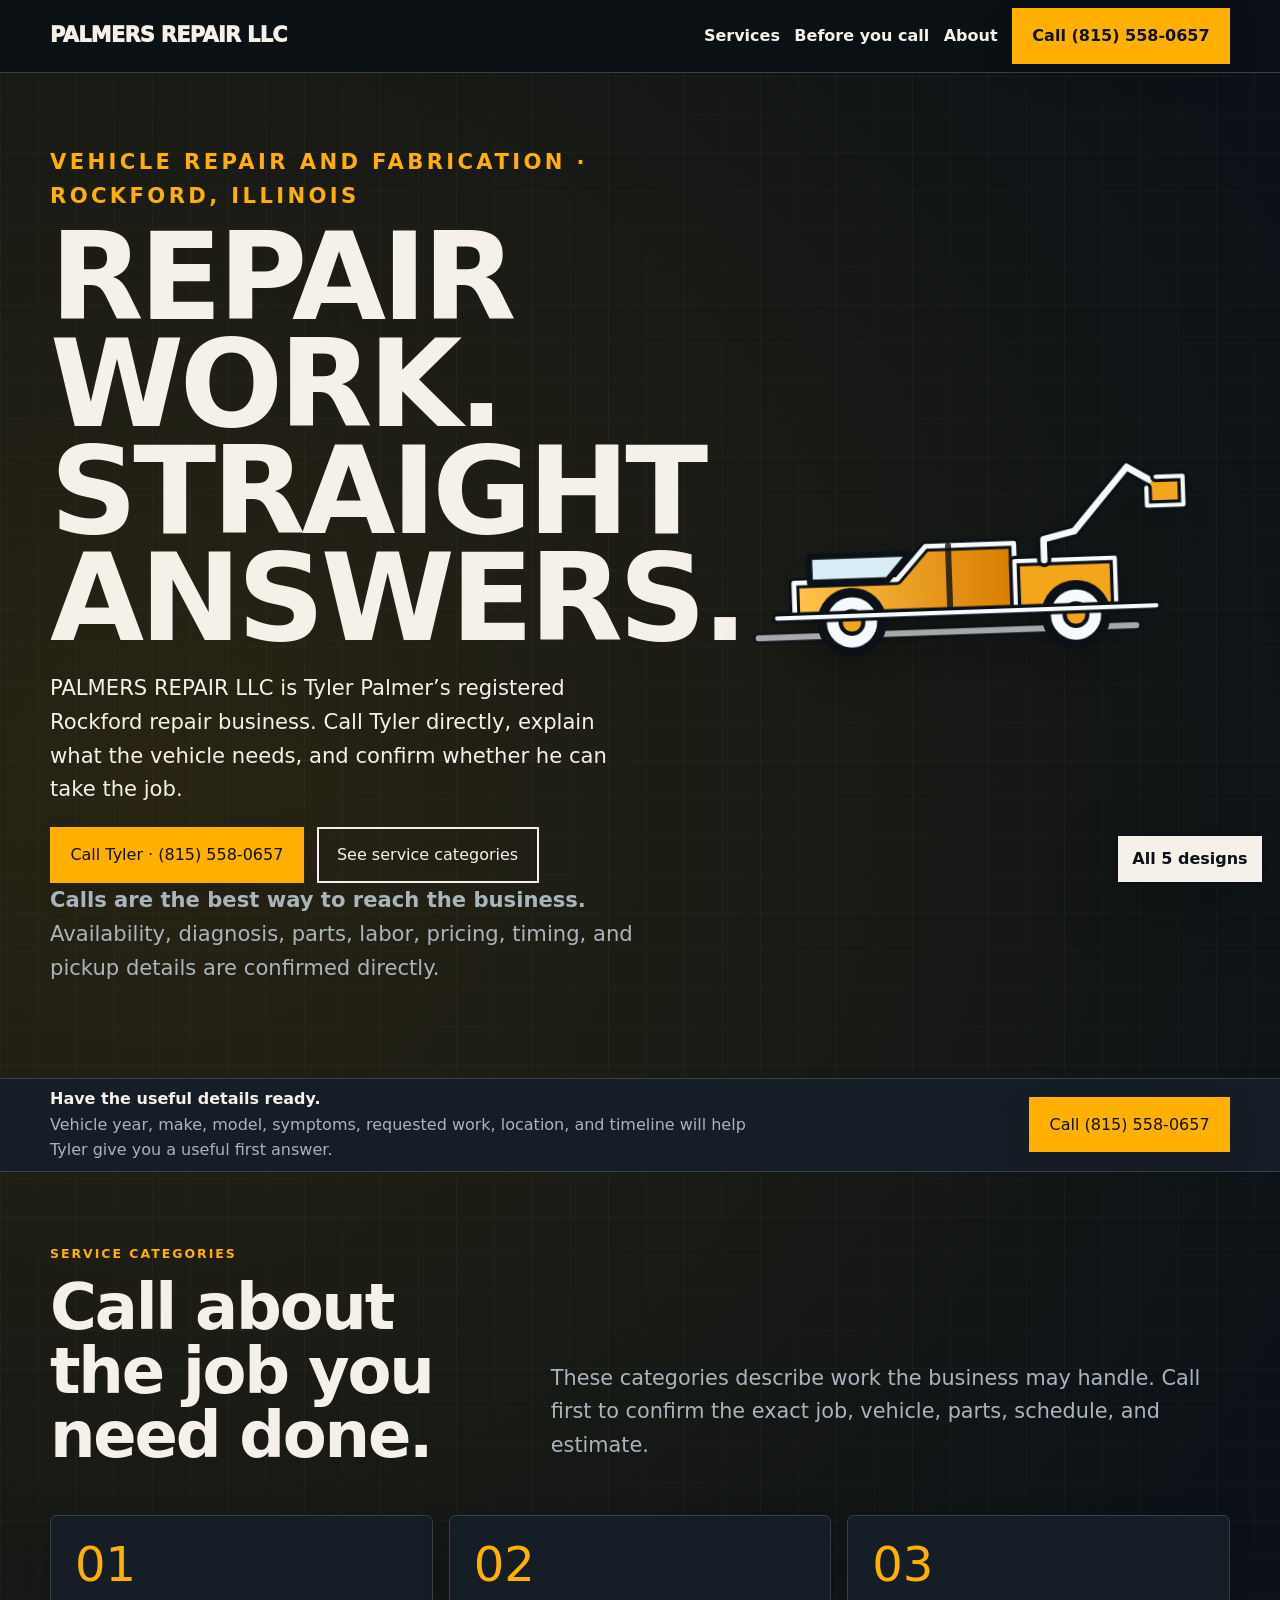
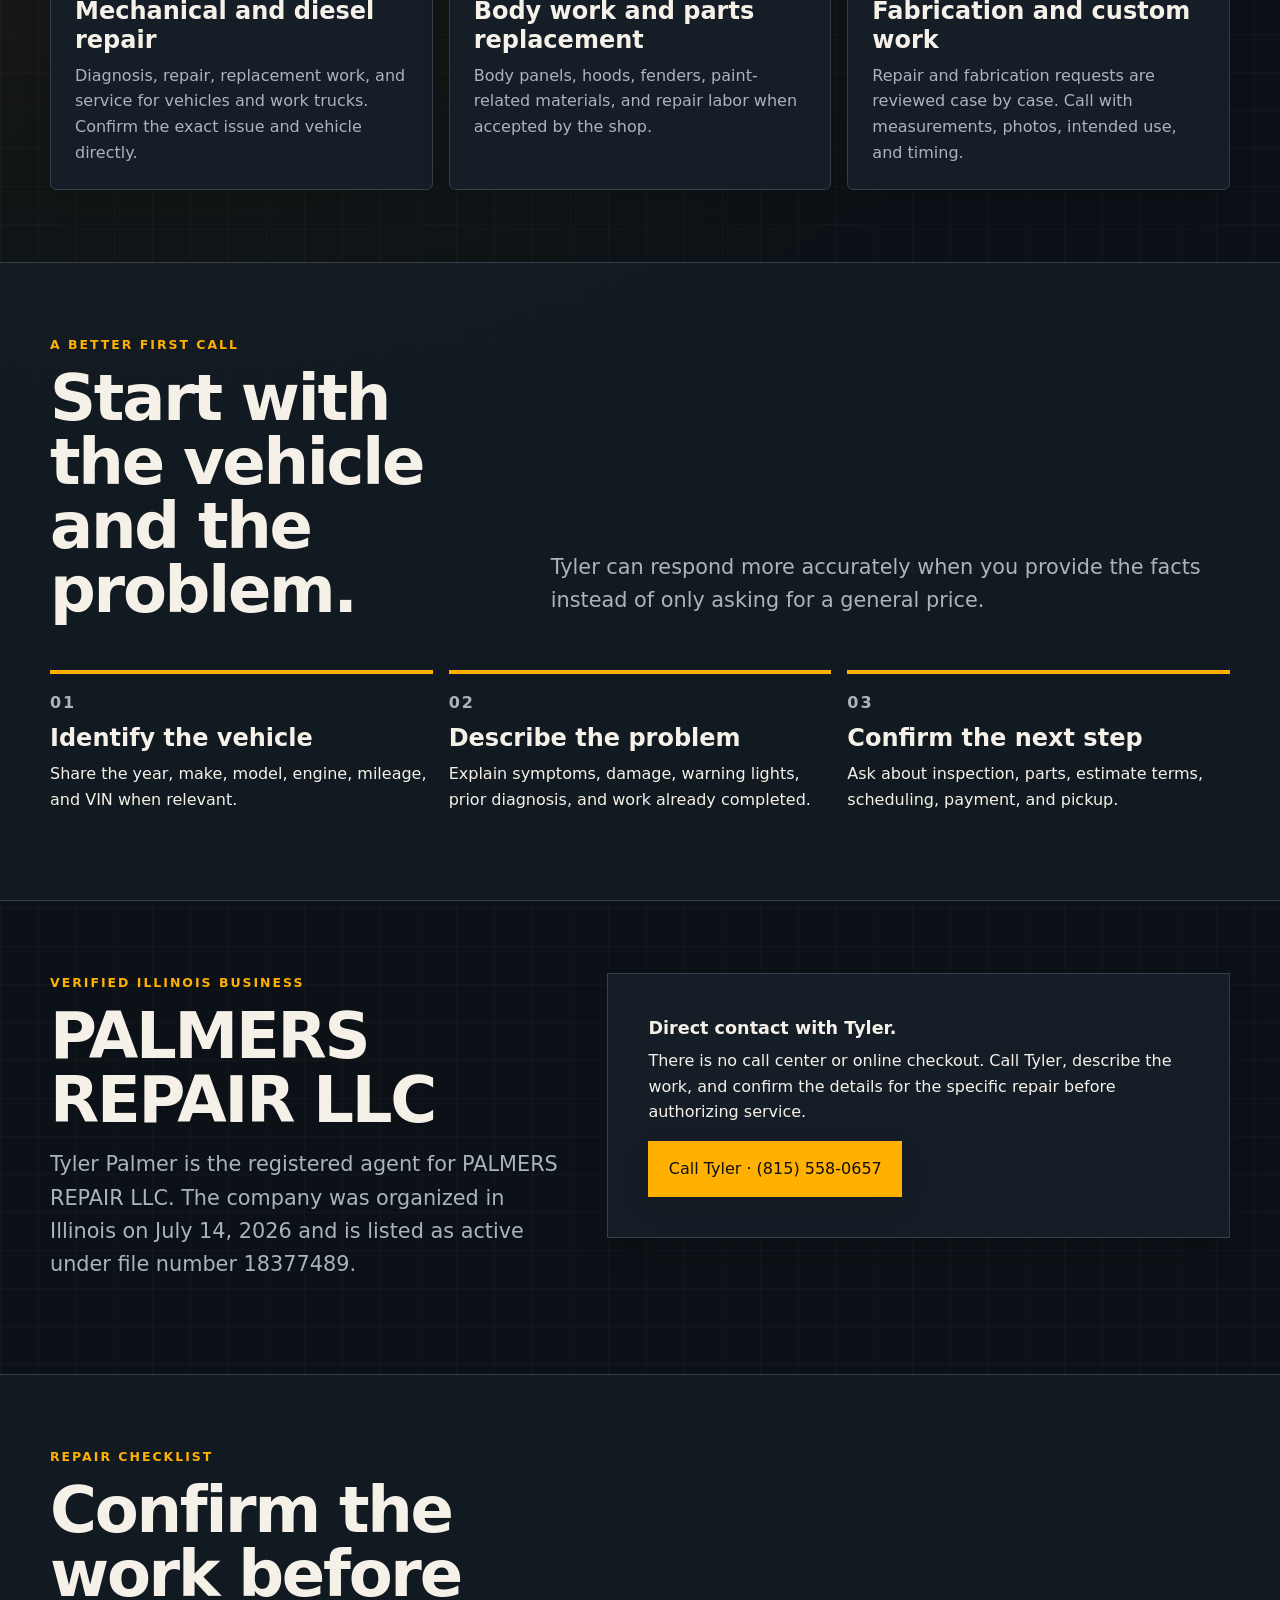
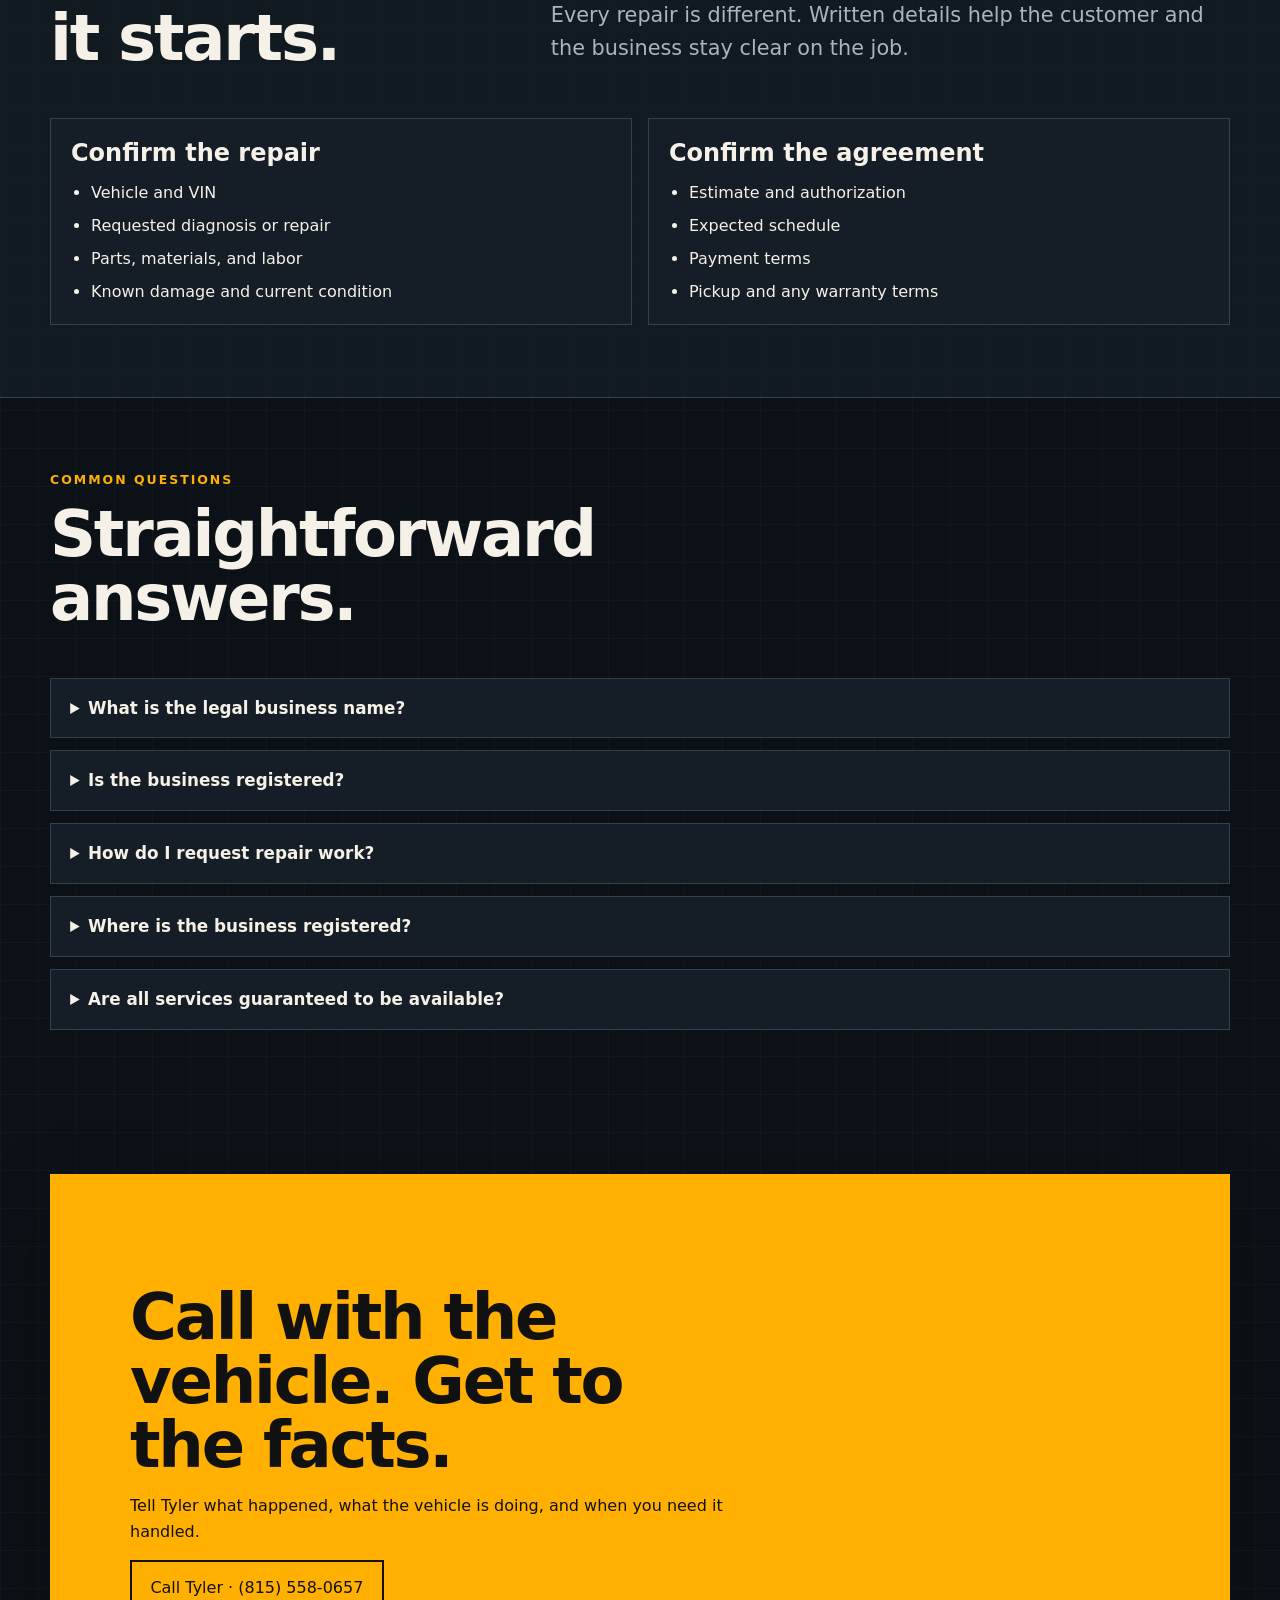
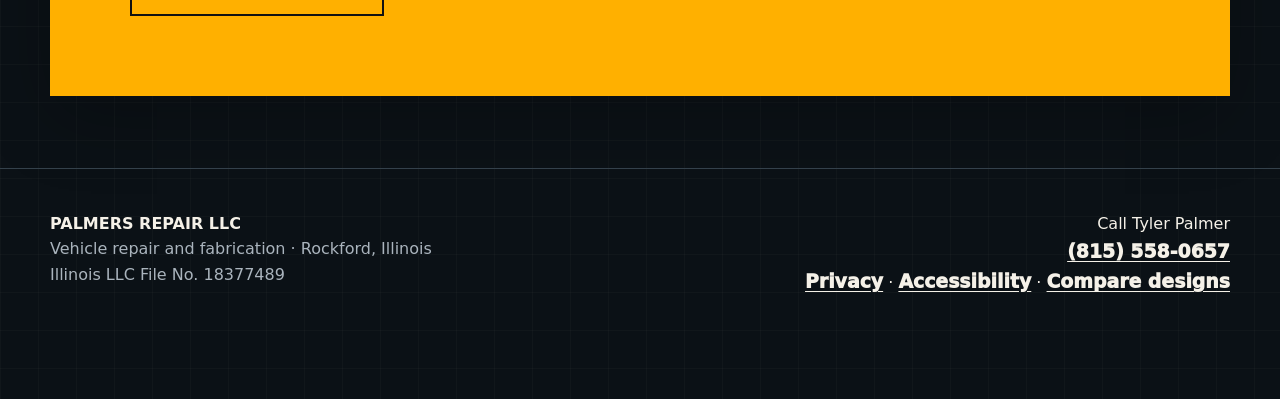
==== v1/index.html @ 8098325f "Correct v1 business identity and repair service content" ====
<!doctype html>
<html lang="en">
<head>
<meta charset="utf-8"><meta name="viewport" content="width=device-width,initial-scale=1">
<title>PALMERS REPAIR LLC | Vehicle Repair Near Rockford, Illinois</title>
<meta name="description" content="Call PALMERS REPAIR LLC at (815) 558-0657 for vehicle repair, diesel repair, body work, fabrication, parts replacement, and direct service near Rockford, Illinois.">
<meta name="robots" content="noindex,follow,max-image-preview:large"><meta name="theme-color" content="#ffb000">
<link rel="canonical" href="https://bradleymatera.github.io/PCS_LLC/v1/"><link rel="icon" href="../assets/favicon.svg" type="image/svg+xml">
<meta property="og:type" content="website"><meta property="og:title" content="PALMERS REPAIR LLC | Rockford Vehicle Repair"><meta property="og:description" content="Call Tyler Palmer directly to discuss vehicle repair, body work, fabrication, and service needs."><meta property="og:url" content="https://bradleymatera.github.io/PCS_LLC/v1/"><meta property="og:image" content="https://bradleymatera.github.io/PCS_LLC/assets/bucket-truck.svg"><meta name="twitter:card" content="summary_large_image">
<link rel="stylesheet" href="../assets/shared.css">
<style>:root{--bg:#0b1116;--surface:#151e26;--text:#f5f1e8;--muted:#aab4bd;--line:#34414b;--accent:#ffb000;--accent-text:#111111;--focus:#7dd3fc}body{background-image:radial-gradient(circle at 12% 15%,rgba(255,176,0,.12),transparent 28%),linear-gradient(rgba(255,255,255,.025) 1px,transparent 1px),linear-gradient(90deg,rgba(255,255,255,.025) 1px,transparent 1px);background-size:auto,38px 38px,38px 38px}.site-header{background:rgba(11,17,22,.92)}.card{border-radius:var(--radius-sm)}.hero-art{transform:rotate(-2deg)}</style>
<script type="application/ld+json">{"@context":"https://schema.org","@type":"AutoRepair","name":"PALMERS REPAIR LLC","legalName":"PALMERS REPAIR LLC","identifier":"Illinois LLC File No. 18377489","founder":{"@type":"Person","name":"Tyler Palmer"},"url":"https://bradleymatera.github.io/PCS_LLC/v1/","telephone":"+1-815-558-0657","description":"Rockford-area vehicle repair business offering direct repair, body work, fabrication, and related automotive service.","address":{"@type":"PostalAddress","streetAddress":"8515 N Main St","addressLocality":"Rockford","addressRegion":"IL","postalCode":"61103","addressCountry":"US"},"areaServed":{"@type":"City","name":"Rockford","containedInPlace":{"@type":"State","name":"Illinois"}},"contactPoint":{"@type":"ContactPoint","telephone":"+1-815-558-0657","contactType":"customer service","availableLanguage":"English"}}</script>
<script type="application/ld+json">{"@context":"https://schema.org","@type":"FAQPage","mainEntity":[{"@type":"Question","name":"What services does PALMERS REPAIR LLC provide?","acceptedAnswer":{"@type":"Answer","text":"Call Tyler to discuss vehicle repair, diesel repair, body work, fabrication, parts replacement, and whether the shop can take your specific job."}},{"@type":"Question","name":"How do I contact PALMERS REPAIR LLC?","acceptedAnswer":{"@type":"Answer","text":"Call Tyler Palmer directly at (815) 558-0657."}},{"@type":"Question","name":"Where is the business located?","acceptedAnswer":{"@type":"Answer","text":"PALMERS REPAIR LLC is registered at 8515 N Main St, Rockford, Illinois 61103."}},{"@type":"Question","name":"Is PALMERS REPAIR LLC registered in Illinois?","acceptedAnswer":{"@type":"Answer","text":"Yes. The active Illinois LLC file number is 18377489."}}]}</script>
</head>
<body>
<a class="skip-link" href="#main">Skip to main content</a>
<header class="site-header"><div class="container nav"><a class="brand" href="../" aria-label="Return to all Palmers Repair design options">PALMERS REPAIR LLC</a><nav class="nav-links" aria-label="Primary"><a href="#services">Services</a><a href="#call">Before you call</a><a href="#about">About</a><a class="button button-primary phone-number" href="tel:+18155580657">Call (815) 558-0657</a></nav></div></header>
<main id="main">
<section class="hero"><div class="container hero-grid"><div class="hero-copy"><p class="eyebrow">Vehicle repair and fabrication · Rockford, Illinois</p><h1>Repair work.<br>Straight answers.</h1><p>PALMERS REPAIR LLC is Tyler Palmer’s registered Rockford repair business. Call Tyler directly, explain what the vehicle needs, and confirm whether he can take the job.</p><div class="button-row"><a class="button button-primary phone-number" href="tel:+18155580657">Call Tyler · (815) 558-0657</a><a class="button button-secondary" href="#services">See service categories</a></div><p class="muted"><strong>Calls are the best way to reach the business.</strong> Availability, diagnosis, parts, labor, pricing, timing, and pickup details are confirmed directly.</p></div><div class="hero-art"><img src="../assets/bucket-truck.svg" width="900" height="420" alt="Original illustration representing commercial vehicle repair work"></div></div></section>
<section class="call-strip" aria-label="Call Palmers Repair LLC"><div class="container call-grid"><div><strong>Have the useful details ready.</strong><p>Vehicle year, make, model, symptoms, requested work, location, and timeline will help Tyler give you a useful first answer.</p></div><a class="button button-primary phone-number" href="tel:+18155580657">Call (815) 558-0657</a></div></section>
<section class="section" id="services"><div class="container"><div class="section-head"><div><p class="eyebrow">Service categories</p><h2>Call about the job you need done.</h2></div><p class="lead">These categories describe work the business may handle. Call first to confirm the exact job, vehicle, parts, schedule, and estimate.</p></div><div class="cards"><article class="card"><span class="card-number">01</span><h3>Mechanical and diesel repair</h3><p>Diagnosis, repair, replacement work, and service for vehicles and work trucks. Confirm the exact issue and vehicle directly.</p></article><article class="card"><span class="card-number">02</span><h3>Body work and parts replacement</h3><p>Body panels, hoods, fenders, paint-related materials, and repair labor when accepted by the shop.</p></article><article class="card"><span class="card-number">03</span><h3>Fabrication and custom work</h3><p>Repair and fabrication requests are reviewed case by case. Call with measurements, photos, intended use, and timing.</p></article></div></div></section>
<section class="section section-alt" id="call"><div class="container"><div class="section-head"><div><p class="eyebrow">A better first call</p><h2>Start with the vehicle and the problem.</h2></div><p class="lead">Tyler can respond more accurately when you provide the facts instead of only asking for a general price.</p></div><div class="process"><article><h3>Identify the vehicle</h3><p>Share the year, make, model, engine, mileage, and VIN when relevant.</p></article><article><h3>Describe the problem</h3><p>Explain symptoms, damage, warning lights, prior diagnosis, and work already completed.</p></article><article><h3>Confirm the next step</h3><p>Ask about inspection, parts, estimate terms, scheduling, payment, and pickup.</p></article></div></div></section>
<section class="section" id="about"><div class="container about-grid"><div><p class="eyebrow">Verified Illinois business</p><h2>PALMERS REPAIR LLC</h2><p class="lead">Tyler Palmer is the registered agent for PALMERS REPAIR LLC. The company was organized in Illinois on July 14, 2026 and is listed as active under file number 18377489.</p></div><div class="about-panel"><strong>Direct contact with Tyler.</strong><p>There is no call center or online checkout. Call Tyler, describe the work, and confirm the details for the specific repair before authorizing service.</p><a class="button button-primary phone-number" href="tel:+18155580657">Call Tyler · (815) 558-0657</a></div></div></section>
<section class="section section-alt" aria-labelledby="check-title"><div class="container"><div class="section-head"><div><p class="eyebrow">Repair checklist</p><h2 id="check-title">Confirm the work before it starts.</h2></div><p class="lead">Every repair is different. Written details help the customer and the business stay clear on the job.</p></div><div class="checklist"><article><h3>Confirm the repair</h3><ul><li>Vehicle and VIN</li><li>Requested diagnosis or repair</li><li>Parts, materials, and labor</li><li>Known damage and current condition</li></ul></article><article><h3>Confirm the agreement</h3><ul><li>Estimate and authorization</li><li>Expected schedule</li><li>Payment terms</li><li>Pickup and any warranty terms</li></ul></article></div></div></section>
<section class="section" id="questions"><div class="container"><div class="section-head"><div><p class="eyebrow">Common questions</p><h2>Straightforward answers.</h2></div></div><div class="faq"><details><summary>What is the legal business name?</summary><p>The legal name is <strong>PALMERS REPAIR LLC</strong>.</p></details><details><summary>Is the business registered?</summary><p>Yes. It is an active Illinois domestic LLC, file number <strong>18377489</strong>.</p></details><details><summary>How do I request repair work?</summary><p>Call Tyler at <a class="phone-number" href="tel:+18155580657">(815) 558-0657</a> and describe the vehicle and requested work.</p></details><details><summary>Where is the business registered?</summary><p>8515 N Main St, Rockford, IL 61103.</p></details><details><summary>Are all services guaranteed to be available?</summary><p>No. Confirm that Tyler can accept the specific job, along with the estimate, timing, parts, payment, and warranty terms.</p></details></div></div></section>
<section class="section"><div class="container"><div class="cta"><p class="eyebrow">Need repair work?</p><h2>Call with the vehicle. Get to the facts.</h2><p>Tell Tyler what happened, what the vehicle is doing, and when you need it handled.</p><a class="button button-secondary phone-number" href="tel:+18155580657">Call Tyler · (815) 558-0657</a></div></div></section>
</main>
<footer class="site-footer"><div class="container footer-grid"><div><strong>PALMERS REPAIR LLC</strong><div class="muted">Vehicle repair and fabrication · Rockford, Illinois</div><div class="muted">Illinois LLC File No. 18377489</div></div><div class="footer-contact"><div>Call Tyler Palmer</div><a class="phone-number" href="tel:+18155580657">(815) 558-0657</a><div><a href="../privacy.html">Privacy</a> · <a href="../accessibility.html">Accessibility</a> · <a href="../">Compare designs</a></div></div></div></footer>
<div class="demo-switcher"><a href="../">All 5 designs</a></div><div class="mobile-call"><a class="button button-primary phone-number" href="tel:+18155580657">Call Tyler · (815) 558-0657</a></div>
<script src="../assets/site.js"></script>
</body></html>
---- assets/shared.css ----
:root {
  --font-sans: ui-sans-serif, system-ui, -apple-system, BlinkMacSystemFont, "Segoe UI", sans-serif;
  --font-display: Impact, Haettenschweiler, "Arial Narrow Bold", ui-sans-serif, system-ui, sans-serif;
  --space-1: .25rem; --space-2: .5rem; --space-3: .75rem; --space-4: 1rem;
  --space-5: 1.5rem; --space-6: 2rem; --space-7: 3rem; --space-8: 4.5rem;
  --radius-sm: .4rem; --radius-md: .85rem; --radius-lg: 1.4rem;
  --shadow-1: 0 10px 30px rgba(0,0,0,.12); --shadow-2: 0 22px 70px rgba(0,0,0,.24);
  --measure: 70ch; --content: 1180px;
}
* { box-sizing: border-box; }
html { scroll-behavior: smooth; color-scheme: light dark; }
body { margin: 0; font-family: var(--font-sans); background: var(--bg); color: var(--text); line-height: 1.6; }
img, svg { display: block; max-width: 100%; }
a { color: inherit; text-underline-offset: .18em; }
a:hover { text-decoration-thickness: .14em; }
button, a.button { font: inherit; }
:focus-visible { outline: 4px solid var(--focus); outline-offset: 4px; }
.skip-link { position: fixed; left: 1rem; top: -8rem; z-index: 999; background: var(--text); color: var(--bg); padding: .8rem 1rem; border-radius: .4rem; }
.skip-link:focus { top: 1rem; }
.container { width: min(calc(100% - 2rem), var(--content)); margin-inline: auto; }
.eyebrow { margin-bottom: .7rem; font-size: .78rem; font-weight: 900; letter-spacing: .16em; text-transform: uppercase; color: var(--accent); }
h1,h2,h3,p { margin-top: 0; }
h1 { margin-bottom: 1.2rem; font-family: var(--font-display); font-size: clamp(3.2rem, 10vw, 7.6rem); letter-spacing: -.035em; line-height: .88; text-transform: uppercase; }
h2 { margin-bottom: 1rem; font-size: clamp(2.1rem, 5vw, 4rem); letter-spacing: -.035em; line-height: 1; }
h3 { margin-bottom: .55rem; font-size: clamp(1.15rem, 2vw, 1.5rem); line-height: 1.18; }
p { max-width: var(--measure); }
.lead { font-size: clamp(1.05rem, 2vw, 1.3rem); color: var(--muted); }
.button { min-height: 50px; display: inline-flex; align-items: center; justify-content: center; gap: .55rem; border: 2px solid transparent; padding: .82rem 1.15rem; font-weight: 900; text-decoration: none; cursor: pointer; transition: transform .15s ease, box-shadow .15s ease; }
.button:hover { transform: translateY(-2px); }
.button-primary { background: var(--accent); color: var(--accent-text); box-shadow: var(--shadow-1); }
.button-secondary { border-color: currentColor; background: transparent; }
.button-row { display: flex; flex-wrap: wrap; gap: .8rem; }
.phone-number { font-variant-numeric: tabular-nums; white-space: nowrap; }
.site-header { position: sticky; top: 0; z-index: 50; backdrop-filter: blur(14px); border-bottom: 1px solid var(--line); }
.nav { min-height: 72px; display: flex; align-items: center; justify-content: space-between; gap: 1rem; }
.brand { font-weight: 950; letter-spacing: -.03em; text-decoration: none; font-size: 1.3rem; }
.nav-links { display: flex; flex-wrap: wrap; align-items: center; gap: .9rem; font-weight: 800; }
.nav-links a { text-decoration: none; }
.hero { min-height: 78vh; display: grid; align-items: center; padding-block: var(--space-8); overflow: hidden; }
.hero-grid { display: grid; grid-template-columns: minmax(0, 1.05fr) minmax(300px, .95fr); align-items: center; gap: var(--space-7); }
.hero-copy p { font-size: clamp(1.05rem, 2vw, 1.32rem); }
.hero-art { color: var(--accent); filter: drop-shadow(0 24px 25px rgba(0,0,0,.22)); }
.call-strip { border-block: 1px solid var(--line); background: var(--surface); }
.call-grid { min-height: 92px; display: grid; grid-template-columns: 1.2fr .8fr; gap: 1rem; align-items: center; }
.call-grid p { margin: 0; color: var(--muted); }
.call-grid .button { justify-self: end; }
.section { padding-block: var(--space-8); }
.section-alt { background: color-mix(in srgb, var(--surface) 72%, transparent); border-block: 1px solid var(--line); }
.section-head { display: grid; grid-template-columns: .8fr 1.2fr; gap: var(--space-7); align-items: end; margin-bottom: var(--space-6); }
.cards { display: grid; grid-template-columns: repeat(3,1fr); gap: 1rem; }
.card { background: var(--surface); border: 1px solid var(--line); padding: var(--space-5); box-shadow: var(--shadow-1); }
.card-number { display:block; margin-bottom:.6rem; font-family: var(--font-display); font-size: 3rem; color: var(--accent); line-height: 1; }
.card p { color: var(--muted); margin-bottom: 0; }
.process { counter-reset: step; display: grid; grid-template-columns: repeat(3,1fr); gap: 1rem; }
.process article { border-top: 4px solid var(--accent); padding-top: 1rem; }
.process article::before { counter-increment: step; content: "0" counter(step); display:block; color: var(--muted); font-weight: 900; letter-spacing: .12em; margin-bottom: .5rem; }
.checklist { display:grid; grid-template-columns:repeat(2,minmax(0,1fr)); gap:1rem; }
.checklist article { padding:1.25rem; background:var(--surface); border:1px solid var(--line); }
.checklist ul { margin:.8rem 0 0; padding-left:1.25rem; }
.checklist li + li { margin-top:.45rem; }
.about-grid { display:grid; grid-template-columns:.9fr 1.1fr; gap:var(--space-7); align-items:start; }
.about-panel { padding:clamp(1.4rem,4vw,2.5rem); background:var(--surface); border:1px solid var(--line); box-shadow:var(--shadow-1); }
.about-panel strong { display:block; font-size:1.1rem; margin-bottom:.35rem; }
.faq { display: grid; gap: .75rem; }
details { background: var(--surface); border: 1px solid var(--line); padding: 1rem 1.2rem; }
summary { cursor: pointer; font-weight: 900; font-size: 1.05rem; }
details p { margin: .8rem 0 0; color: var(--muted); }
.cta { padding: clamp(2rem, 7vw, 5rem); background: var(--accent); color: var(--accent-text); box-shadow: var(--shadow-2); }
.cta h2 { max-width: 14ch; }
.cta p { max-width:60ch; }
.site-footer { padding: 2.6rem 0 6.4rem; border-top: 1px solid var(--line); }
.footer-grid { display: flex; justify-content: space-between; gap: 1.5rem; flex-wrap: wrap; }
.footer-contact { text-align:right; }
.footer-contact a { font-weight:950; font-size:1.18rem; }
.muted { color: var(--muted); }
.demo-switcher { position: fixed; right: 1rem; bottom: 1rem; z-index: 90; }
.demo-switcher a { display: inline-flex; min-height: 44px; align-items:center; background: var(--text); color: var(--bg); padding: .65rem .9rem; text-decoration:none; font-weight: 850; border: 2px solid var(--bg); box-shadow: var(--shadow-2); }
.mobile-call { display:none; position:fixed; inset:auto 0 0; z-index:100; padding:.65rem 1rem; background:var(--surface); border-top:1px solid var(--line); }
.mobile-call .button { width:100%; }
.notice { border-left: 5px solid var(--accent); background: var(--surface); padding: 1rem 1.2rem; }
@media (max-width: 800px) {
  .hero-grid,.section-head,.call-grid,.about-grid { grid-template-columns: 1fr; }
  .hero { min-height: auto; }
  .hero-art { order: -1; }
  .cards,.process,.checklist { grid-template-columns: 1fr; }
  .call-grid { padding-block:1rem; }
  .call-grid .button { justify-self:stretch; }
  .nav-links a:not(.button) { display:none; }
  .footer-contact { text-align:left; }
  .mobile-call { display:block; }
  .demo-switcher { bottom:5.2rem; }
}
@media (prefers-reduced-motion: reduce) { html { scroll-behavior: auto; } *,*::before,*::after { animation-duration:.01ms!important; transition-duration:.01ms!important; } }
@media print { .site-header,.demo-switcher,.mobile-call,.button-row { display:none!important; } body { background:white; color:black; } }
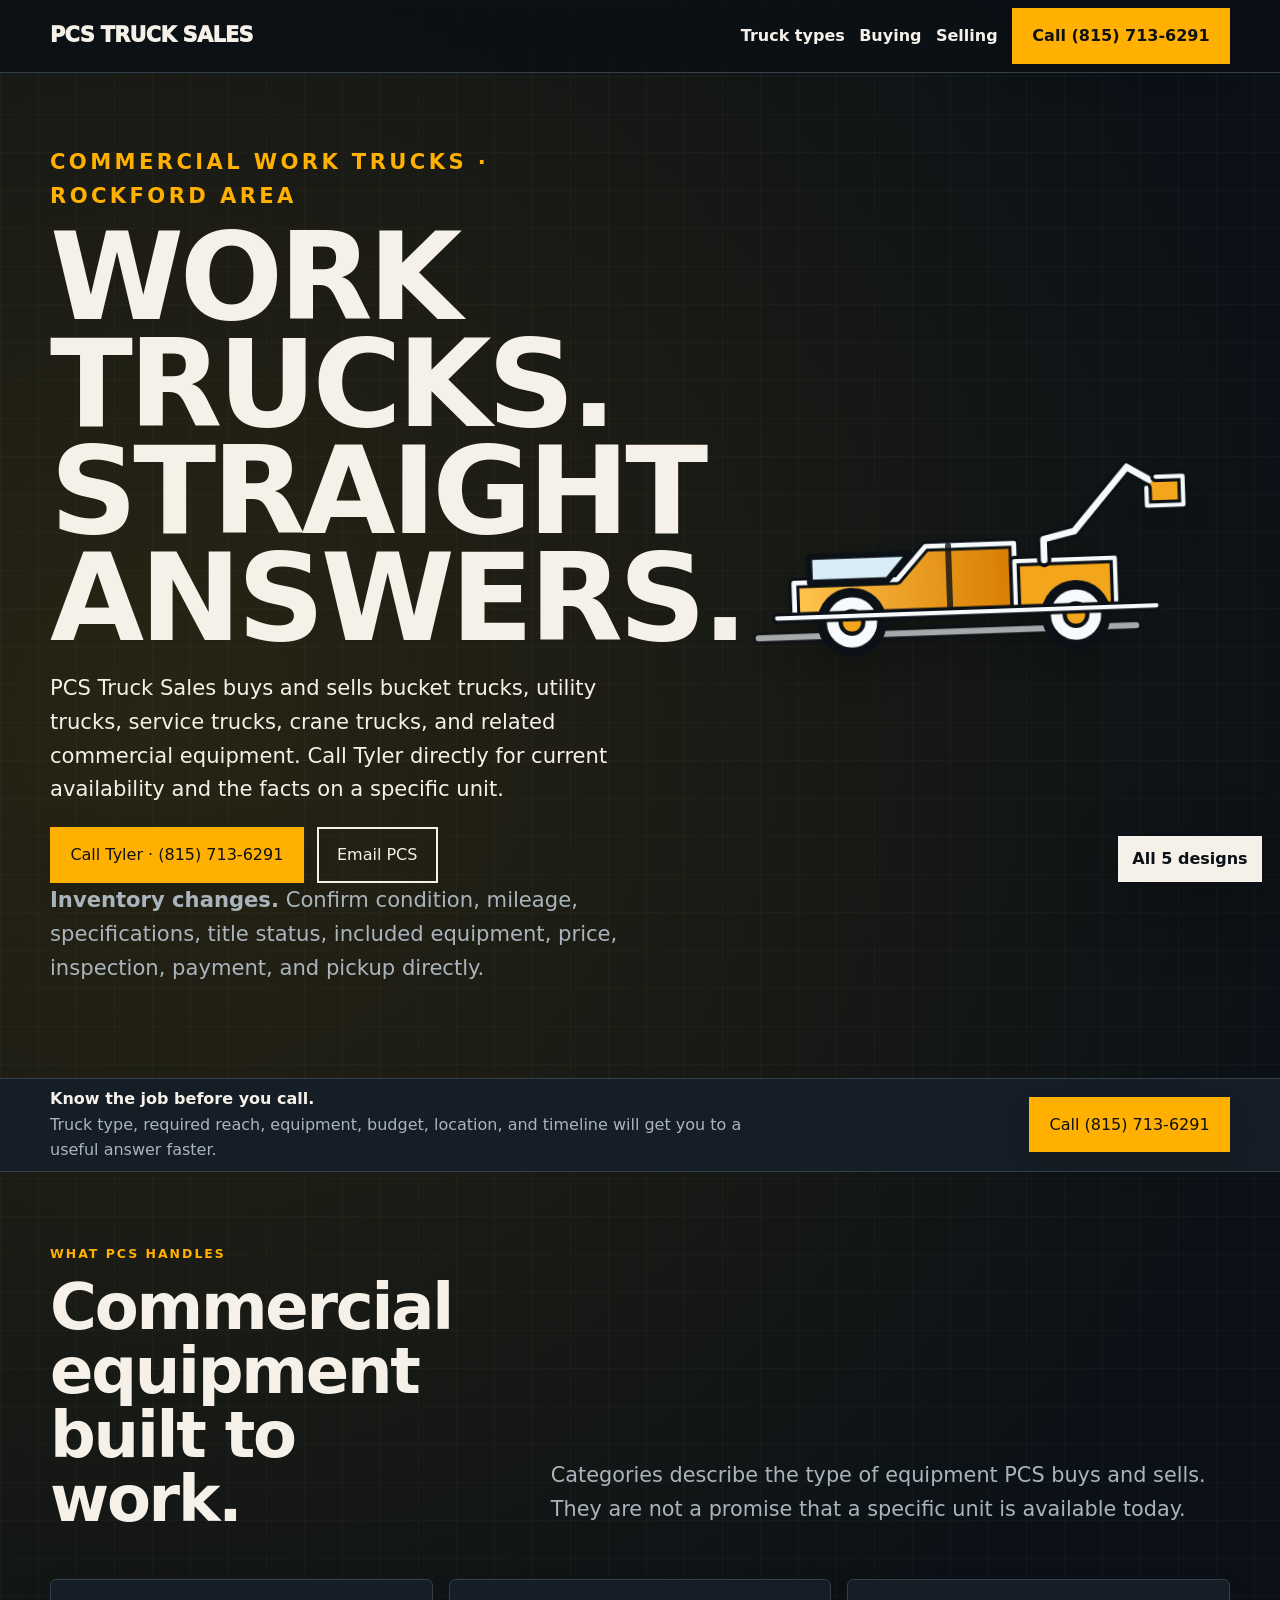
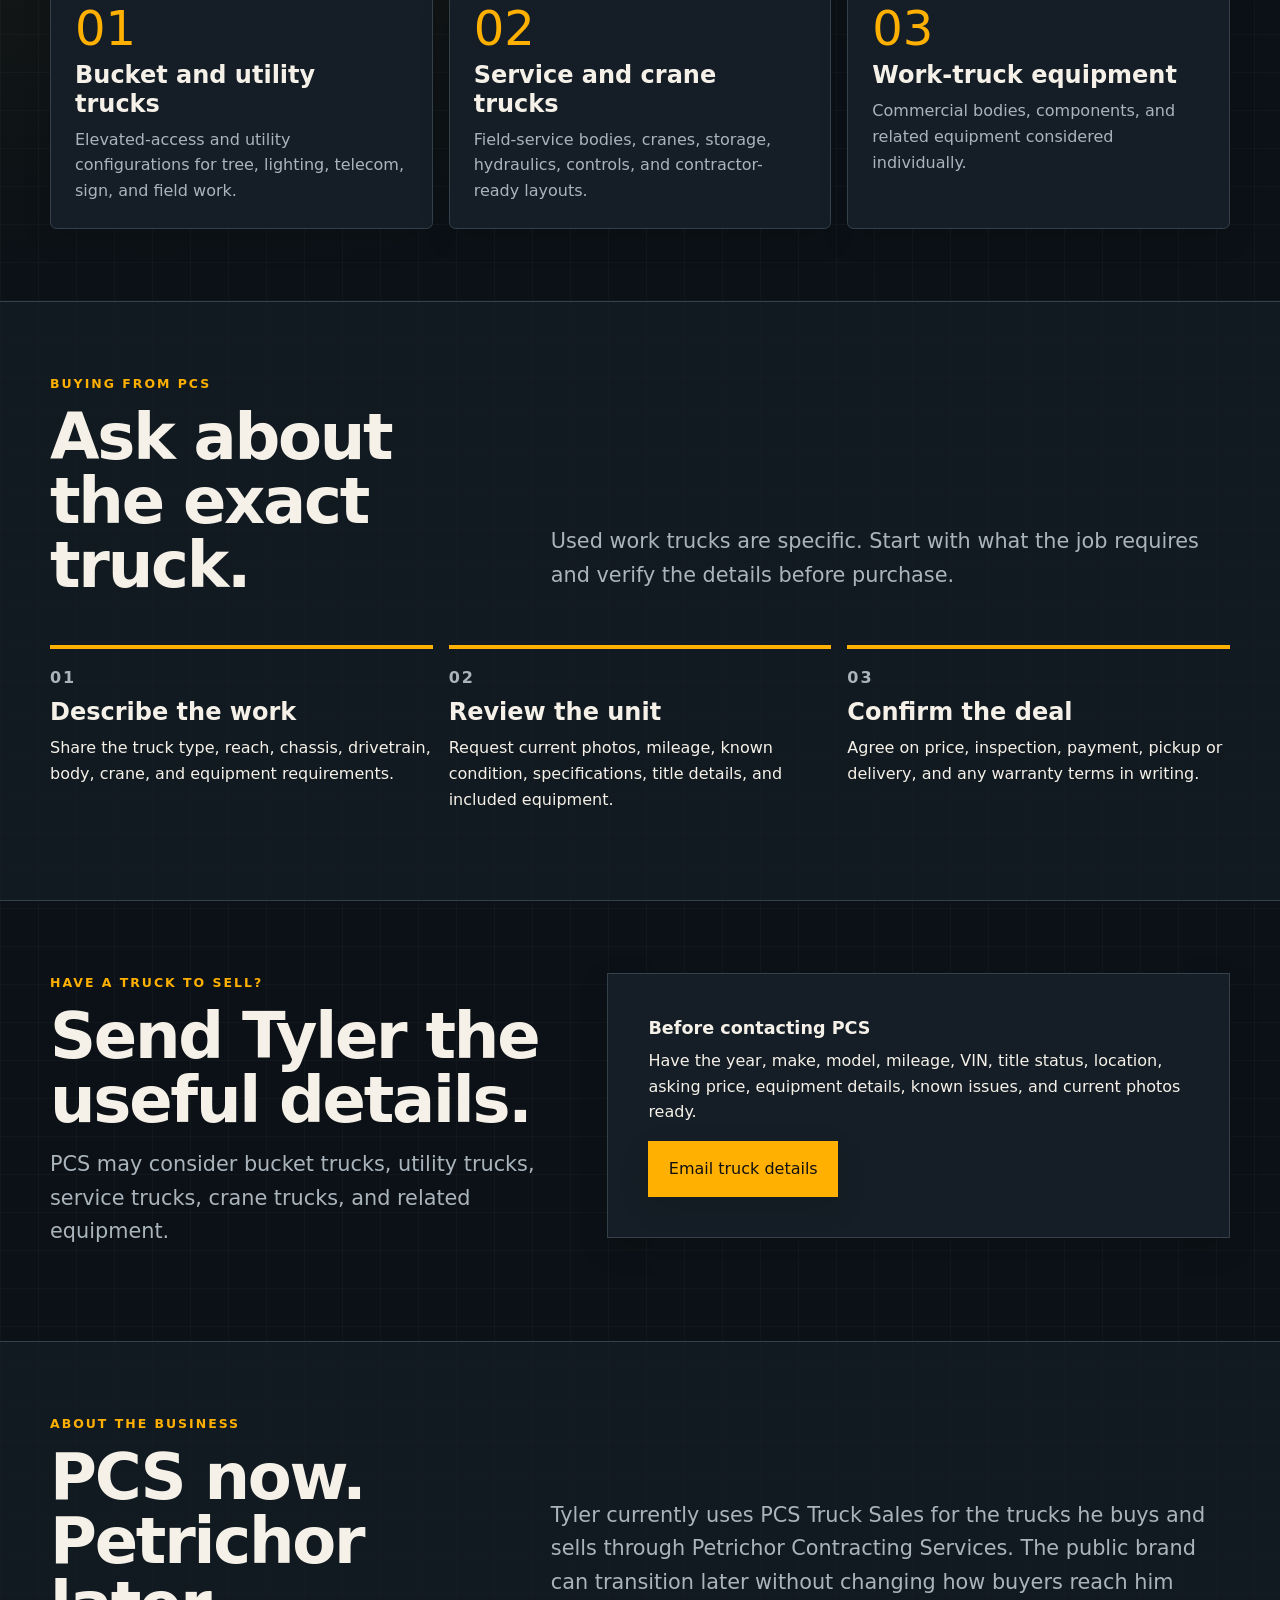
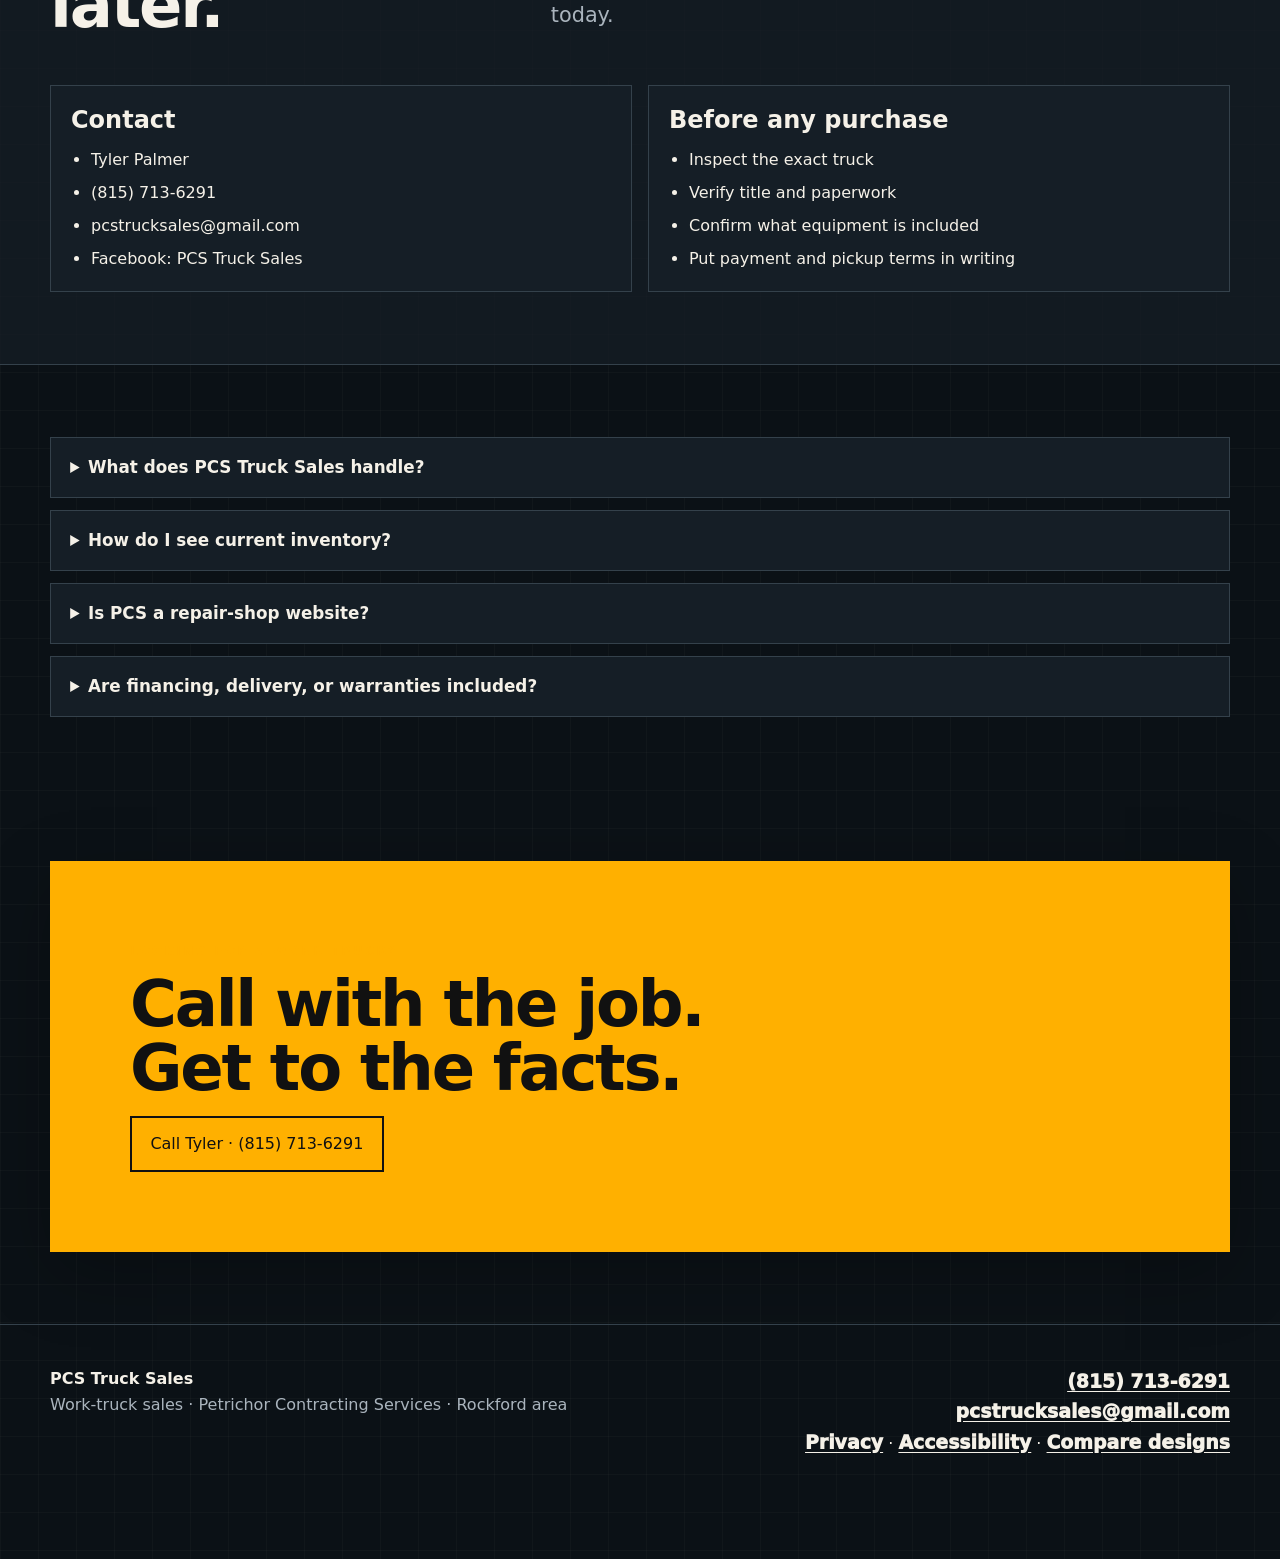
==== commit 107b0f1e: "Rebuild v1 for PCS Truck Sales" ====
--- a/v1/index.html
+++ b/v1/index.html
@@ -1,31 +1 @@
-<!doctype html>
-<html lang="en">
-<head>
-<meta charset="utf-8"><meta name="viewport" content="width=device-width,initial-scale=1">
-<title>PALMERS REPAIR LLC | Vehicle Repair Near Rockford, Illinois</title>
-<meta name="description" content="Call PALMERS REPAIR LLC at (815) 558-0657 for vehicle repair, diesel repair, body work, fabrication, parts replacement, and direct service near Rockford, Illinois.">
-<meta name="robots" content="noindex,follow,max-image-preview:large"><meta name="theme-color" content="#ffb000">
-<link rel="canonical" href="https://bradleymatera.github.io/PCS_LLC/v1/"><link rel="icon" href="../assets/favicon.svg" type="image/svg+xml">
-<meta property="og:type" content="website"><meta property="og:title" content="PALMERS REPAIR LLC | Rockford Vehicle Repair"><meta property="og:description" content="Call Tyler Palmer directly to discuss vehicle repair, body work, fabrication, and service needs."><meta property="og:url" content="https://bradleymatera.github.io/PCS_LLC/v1/"><meta property="og:image" content="https://bradleymatera.github.io/PCS_LLC/assets/bucket-truck.svg"><meta name="twitter:card" content="summary_large_image">
-<link rel="stylesheet" href="../assets/shared.css">
-<style>:root{--bg:#0b1116;--surface:#151e26;--text:#f5f1e8;--muted:#aab4bd;--line:#34414b;--accent:#ffb000;--accent-text:#111111;--focus:#7dd3fc}body{background-image:radial-gradient(circle at 12% 15%,rgba(255,176,0,.12),transparent 28%),linear-gradient(rgba(255,255,255,.025) 1px,transparent 1px),linear-gradient(90deg,rgba(255,255,255,.025) 1px,transparent 1px);background-size:auto,38px 38px,38px 38px}.site-header{background:rgba(11,17,22,.92)}.card{border-radius:var(--radius-sm)}.hero-art{transform:rotate(-2deg)}</style>
-<script type="application/ld+json">{"@context":"https://schema.org","@type":"AutoRepair","name":"PALMERS REPAIR LLC","legalName":"PALMERS REPAIR LLC","identifier":"Illinois LLC File No. 18377489","founder":{"@type":"Person","name":"Tyler Palmer"},"url":"https://bradleymatera.github.io/PCS_LLC/v1/","telephone":"+1-815-558-0657","description":"Rockford-area vehicle repair business offering direct repair, body work, fabrication, and related automotive service.","address":{"@type":"PostalAddress","streetAddress":"8515 N Main St","addressLocality":"Rockford","addressRegion":"IL","postalCode":"61103","addressCountry":"US"},"areaServed":{"@type":"City","name":"Rockford","containedInPlace":{"@type":"State","name":"Illinois"}},"contactPoint":{"@type":"ContactPoint","telephone":"+1-815-558-0657","contactType":"customer service","availableLanguage":"English"}}</script>
-<script type="application/ld+json">{"@context":"https://schema.org","@type":"FAQPage","mainEntity":[{"@type":"Question","name":"What services does PALMERS REPAIR LLC provide?","acceptedAnswer":{"@type":"Answer","text":"Call Tyler to discuss vehicle repair, diesel repair, body work, fabrication, parts replacement, and whether the shop can take your specific job."}},{"@type":"Question","name":"How do I contact PALMERS REPAIR LLC?","acceptedAnswer":{"@type":"Answer","text":"Call Tyler Palmer directly at (815) 558-0657."}},{"@type":"Question","name":"Where is the business located?","acceptedAnswer":{"@type":"Answer","text":"PALMERS REPAIR LLC is registered at 8515 N Main St, Rockford, Illinois 61103."}},{"@type":"Question","name":"Is PALMERS REPAIR LLC registered in Illinois?","acceptedAnswer":{"@type":"Answer","text":"Yes. The active Illinois LLC file number is 18377489."}}]}</script>
-</head>
-<body>
-<a class="skip-link" href="#main">Skip to main content</a>
-<header class="site-header"><div class="container nav"><a class="brand" href="../" aria-label="Return to all Palmers Repair design options">PALMERS REPAIR LLC</a><nav class="nav-links" aria-label="Primary"><a href="#services">Services</a><a href="#call">Before you call</a><a href="#about">About</a><a class="button button-primary phone-number" href="tel:+18155580657">Call (815) 558-0657</a></nav></div></header>
-<main id="main">
-<section class="hero"><div class="container hero-grid"><div class="hero-copy"><p class="eyebrow">Vehicle repair and fabrication · Rockford, Illinois</p><h1>Repair work.<br>Straight answers.</h1><p>PALMERS REPAIR LLC is Tyler Palmer’s registered Rockford repair business. Call Tyler directly, explain what the vehicle needs, and confirm whether he can take the job.</p><div class="button-row"><a class="button button-primary phone-number" href="tel:+18155580657">Call Tyler · (815) 558-0657</a><a class="button button-secondary" href="#services">See service categories</a></div><p class="muted"><strong>Calls are the best way to reach the business.</strong> Availability, diagnosis, parts, labor, pricing, timing, and pickup details are confirmed directly.</p></div><div class="hero-art"><img src="../assets/bucket-truck.svg" width="900" height="420" alt="Original illustration representing commercial vehicle repair work"></div></div></section>
-<section class="call-strip" aria-label="Call Palmers Repair LLC"><div class="container call-grid"><div><strong>Have the useful details ready.</strong><p>Vehicle year, make, model, symptoms, requested work, location, and timeline will help Tyler give you a useful first answer.</p></div><a class="button button-primary phone-number" href="tel:+18155580657">Call (815) 558-0657</a></div></section>
-<section class="section" id="services"><div class="container"><div class="section-head"><div><p class="eyebrow">Service categories</p><h2>Call about the job you need done.</h2></div><p class="lead">These categories describe work the business may handle. Call first to confirm the exact job, vehicle, parts, schedule, and estimate.</p></div><div class="cards"><article class="card"><span class="card-number">01</span><h3>Mechanical and diesel repair</h3><p>Diagnosis, repair, replacement work, and service for vehicles and work trucks. Confirm the exact issue and vehicle directly.</p></article><article class="card"><span class="card-number">02</span><h3>Body work and parts replacement</h3><p>Body panels, hoods, fenders, paint-related materials, and repair labor when accepted by the shop.</p></article><article class="card"><span class="card-number">03</span><h3>Fabrication and custom work</h3><p>Repair and fabrication requests are reviewed case by case. Call with measurements, photos, intended use, and timing.</p></article></div></div></section>
-<section class="section section-alt" id="call"><div class="container"><div class="section-head"><div><p class="eyebrow">A better first call</p><h2>Start with the vehicle and the problem.</h2></div><p class="lead">Tyler can respond more accurately when you provide the facts instead of only asking for a general price.</p></div><div class="process"><article><h3>Identify the vehicle</h3><p>Share the year, make, model, engine, mileage, and VIN when relevant.</p></article><article><h3>Describe the problem</h3><p>Explain symptoms, damage, warning lights, prior diagnosis, and work already completed.</p></article><article><h3>Confirm the next step</h3><p>Ask about inspection, parts, estimate terms, scheduling, payment, and pickup.</p></article></div></div></section>
-<section class="section" id="about"><div class="container about-grid"><div><p class="eyebrow">Verified Illinois business</p><h2>PALMERS REPAIR LLC</h2><p class="lead">Tyler Palmer is the registered agent for PALMERS REPAIR LLC. The company was organized in Illinois on July 14, 2026 and is listed as active under file number 18377489.</p></div><div class="about-panel"><strong>Direct contact with Tyler.</strong><p>There is no call center or online checkout. Call Tyler, describe the work, and confirm the details for the specific repair before authorizing service.</p><a class="button button-primary phone-number" href="tel:+18155580657">Call Tyler · (815) 558-0657</a></div></div></section>
-<section class="section section-alt" aria-labelledby="check-title"><div class="container"><div class="section-head"><div><p class="eyebrow">Repair checklist</p><h2 id="check-title">Confirm the work before it starts.</h2></div><p class="lead">Every repair is different. Written details help the customer and the business stay clear on the job.</p></div><div class="checklist"><article><h3>Confirm the repair</h3><ul><li>Vehicle and VIN</li><li>Requested diagnosis or repair</li><li>Parts, materials, and labor</li><li>Known damage and current condition</li></ul></article><article><h3>Confirm the agreement</h3><ul><li>Estimate and authorization</li><li>Expected schedule</li><li>Payment terms</li><li>Pickup and any warranty terms</li></ul></article></div></div></section>
-<section class="section" id="questions"><div class="container"><div class="section-head"><div><p class="eyebrow">Common questions</p><h2>Straightforward answers.</h2></div></div><div class="faq"><details><summary>What is the legal business name?</summary><p>The legal name is <strong>PALMERS REPAIR LLC</strong>.</p></details><details><summary>Is the business registered?</summary><p>Yes. It is an active Illinois domestic LLC, file number <strong>18377489</strong>.</p></details><details><summary>How do I request repair work?</summary><p>Call Tyler at <a class="phone-number" href="tel:+18155580657">(815) 558-0657</a> and describe the vehicle and requested work.</p></details><details><summary>Where is the business registered?</summary><p>8515 N Main St, Rockford, IL 61103.</p></details><details><summary>Are all services guaranteed to be available?</summary><p>No. Confirm that Tyler can accept the specific job, along with the estimate, timing, parts, payment, and warranty terms.</p></details></div></div></section>
-<section class="section"><div class="container"><div class="cta"><p class="eyebrow">Need repair work?</p><h2>Call with the vehicle. Get to the facts.</h2><p>Tell Tyler what happened, what the vehicle is doing, and when you need it handled.</p><a class="button button-secondary phone-number" href="tel:+18155580657">Call Tyler · (815) 558-0657</a></div></div></section>
-</main>
-<footer class="site-footer"><div class="container footer-grid"><div><strong>PALMERS REPAIR LLC</strong><div class="muted">Vehicle repair and fabrication · Rockford, Illinois</div><div class="muted">Illinois LLC File No. 18377489</div></div><div class="footer-contact"><div>Call Tyler Palmer</div><a class="phone-number" href="tel:+18155580657">(815) 558-0657</a><div><a href="../privacy.html">Privacy</a> · <a href="../accessibility.html">Accessibility</a> · <a href="../">Compare designs</a></div></div></div></footer>
-<div class="demo-switcher"><a href="../">All 5 designs</a></div><div class="mobile-call"><a class="button button-primary phone-number" href="tel:+18155580657">Call Tyler · (815) 558-0657</a></div>
-<script src="../assets/site.js"></script>
-</body></html>
+<!doctype html><html lang="en"><head><meta charset="utf-8"><meta name="viewport" content="width=device-width,initial-scale=1"><title>PCS Truck Sales | Work Trucks Near Rockford, Illinois</title><meta name="description" content="Call PCS Truck Sales at (815) 713-6291 for current bucket trucks, utility trucks, service trucks, crane trucks, and commercial equipment."><meta name="robots" content="noindex,follow,max-image-preview:large"><meta name="theme-color" content="#ffb000"><link rel="canonical" href="https://bradleymatera.github.io/PCS_LLC/v1/"><link rel="icon" href="../assets/favicon.svg" type="image/svg+xml"><meta property="og:type" content="website"><meta property="og:title" content="PCS Truck Sales | Work Trucks"><meta property="og:description" content="Call Tyler directly about current work-truck availability."><meta property="og:url" content="https://bradleymatera.github.io/PCS_LLC/v1/"><meta property="og:image" content="https://bradleymatera.github.io/PCS_LLC/assets/bucket-truck.svg"><meta name="twitter:card" content="summary_large_image"><link rel="stylesheet" href="../assets/shared.css"><style>:root{--bg:#0b1116;--surface:#151e26;--text:#f5f1e8;--muted:#aab4bd;--line:#34414b;--accent:#ffb000;--accent-text:#111;--focus:#7dd3fc}body{background-image:radial-gradient(circle at 12% 15%,rgba(255,176,0,.12),transparent 28%),linear-gradient(rgba(255,255,255,.025) 1px,transparent 1px),linear-gradient(90deg,rgba(255,255,255,.025) 1px,transparent 1px);background-size:auto,38px 38px,38px 38px}.site-header{background:rgba(11,17,22,.92)}.card{border-radius:var(--radius-sm)}.hero-art{transform:rotate(-2deg)}</style><script type="application/ld+json">{"@context":"https://schema.org","@type":"Organization","name":"PCS Truck Sales","alternateName":"Petrichor Contracting Services","url":"https://bradleymatera.github.io/PCS_LLC/v1/","telephone":"+1-815-713-6291","email":"pcstrucksales@gmail.com","description":"Rockford-area business buying and selling bucket trucks, utility trucks, service trucks, crane trucks, and related commercial equipment.","areaServed":{"@type":"State","name":"Illinois"},"contactPoint":{"@type":"ContactPoint","telephone":"+1-815-713-6291","email":"pcstrucksales@gmail.com","contactType":"sales","availableLanguage":"English"}}</script></head><body><a class="skip-link" href="#main">Skip to main content</a><header class="site-header"><div class="container nav"><a class="brand" href="../">PCS TRUCK SALES</a><nav class="nav-links" aria-label="Primary"><a href="#trucks">Truck types</a><a href="#buy">Buying</a><a href="#sell">Selling</a><a class="button button-primary" href="tel:+18157136291">Call (815) 713-6291</a></nav></div></header><main id="main"><section class="hero"><div class="container hero-grid"><div class="hero-copy"><p class="eyebrow">Commercial work trucks · Rockford area</p><h1>Work trucks.<br>Straight answers.</h1><p>PCS Truck Sales buys and sells bucket trucks, utility trucks, service trucks, crane trucks, and related commercial equipment. Call Tyler directly for current availability and the facts on a specific unit.</p><div class="button-row"><a class="button button-primary" href="tel:+18157136291">Call Tyler · (815) 713-6291</a><a class="button button-secondary" href="mailto:pcstrucksales@gmail.com">Email PCS</a></div><p class="muted"><strong>Inventory changes.</strong> Confirm condition, mileage, specifications, title status, included equipment, price, inspection, payment, and pickup directly.</p></div><div class="hero-art"><img src="../assets/bucket-truck.svg" width="900" height="420" alt="Side-view illustration of a commercial bucket truck"></div></div></section><section class="call-strip"><div class="container call-grid"><div><strong>Know the job before you call.</strong><p>Truck type, required reach, equipment, budget, location, and timeline will get you to a useful answer faster.</p></div><a class="button button-primary" href="tel:+18157136291">Call (815) 713-6291</a></div></section><section class="section" id="trucks"><div class="container"><div class="section-head"><div><p class="eyebrow">What PCS handles</p><h2>Commercial equipment built to work.</h2></div><p class="lead">Categories describe the type of equipment PCS buys and sells. They are not a promise that a specific unit is available today.</p></div><div class="cards"><article class="card"><span class="card-number">01</span><h3>Bucket and utility trucks</h3><p>Elevated-access and utility configurations for tree, lighting, telecom, sign, and field work.</p></article><article class="card"><span class="card-number">02</span><h3>Service and crane trucks</h3><p>Field-service bodies, cranes, storage, hydraulics, controls, and contractor-ready layouts.</p></article><article class="card"><span class="card-number">03</span><h3>Work-truck equipment</h3><p>Commercial bodies, components, and related equipment considered individually.</p></article></div></div></section><section class="section section-alt" id="buy"><div class="container"><div class="section-head"><div><p class="eyebrow">Buying from PCS</p><h2>Ask about the exact truck.</h2></div><p class="lead">Used work trucks are specific. Start with what the job requires and verify the details before purchase.</p></div><div class="process"><article><h3>Describe the work</h3><p>Share the truck type, reach, chassis, drivetrain, body, crane, and equipment requirements.</p></article><article><h3>Review the unit</h3><p>Request current photos, mileage, known condition, specifications, title details, and included equipment.</p></article><article><h3>Confirm the deal</h3><p>Agree on price, inspection, payment, pickup or delivery, and any warranty terms in writing.</p></article></div></div></section><section class="section" id="sell"><div class="container about-grid"><div><p class="eyebrow">Have a truck to sell?</p><h2>Send Tyler the useful details.</h2><p class="lead">PCS may consider bucket trucks, utility trucks, service trucks, crane trucks, and related equipment.</p></div><div class="about-panel"><strong>Before contacting PCS</strong><p>Have the year, make, model, mileage, VIN, title status, location, asking price, equipment details, known issues, and current photos ready.</p><a class="button button-primary" href="mailto:pcstrucksales@gmail.com?subject=Truck%20for%20sale">Email truck details</a></div></div></section><section class="section section-alt"><div class="container"><div class="section-head"><div><p class="eyebrow">About the business</p><h2>PCS now. Petrichor later.</h2></div><p class="lead">Tyler currently uses PCS Truck Sales for the trucks he buys and sells through Petrichor Contracting Services. The public brand can transition later without changing how buyers reach him today.</p></div><div class="checklist"><article><h3>Contact</h3><ul><li>Tyler Palmer</li><li>(815) 713-6291</li><li>pcstrucksales@gmail.com</li><li>Facebook: PCS Truck Sales</li></ul></article><article><h3>Before any purchase</h3><ul><li>Inspect the exact truck</li><li>Verify title and paperwork</li><li>Confirm what equipment is included</li><li>Put payment and pickup terms in writing</li></ul></article></div></div></section><section class="section"><div class="container"><div class="faq"><details><summary>What does PCS Truck Sales handle?</summary><p>Bucket trucks, utility trucks, service trucks, crane trucks, and related commercial equipment.</p></details><details><summary>How do I see current inventory?</summary><p>Call Tyler at <a href="tel:+18157136291">(815) 713-6291</a> or email <a href="mailto:pcstrucksales@gmail.com">pcstrucksales@gmail.com</a>.</p></details><details><summary>Is PCS a repair-shop website?</summary><p>No. This site is for the trucks Tyler buys and sells through PCS and Petrichor Contracting Services.</p></details><details><summary>Are financing, delivery, or warranties included?</summary><p>No general promise is made. Confirm all terms for the exact truck before purchase.</p></details></div></div></section><section class="section"><div class="container"><div class="cta"><p class="eyebrow">Looking for a work truck?</p><h2>Call with the job. Get to the facts.</h2><a class="button button-secondary" href="tel:+18157136291">Call Tyler · (815) 713-6291</a></div></div></section></main><footer class="site-footer"><div class="container footer-grid"><div><strong>PCS Truck Sales</strong><div class="muted">Work-truck sales · Petrichor Contracting Services · Rockford area</div></div><div class="footer-contact"><a href="tel:+18157136291">(815) 713-6291</a><div><a href="mailto:pcstrucksales@gmail.com">pcstrucksales@gmail.com</a></div><div><a href="../privacy.html">Privacy</a> · <a href="../accessibility.html">Accessibility</a> · <a href="../">Compare designs</a></div></div></div></footer><div class="demo-switcher"><a href="../">All 5 designs</a></div><div class="mobile-call"><a class="button button-primary" href="tel:+18157136291">Call Tyler · (815) 713-6291</a></div><script src="../assets/site.js"></script></body></html>
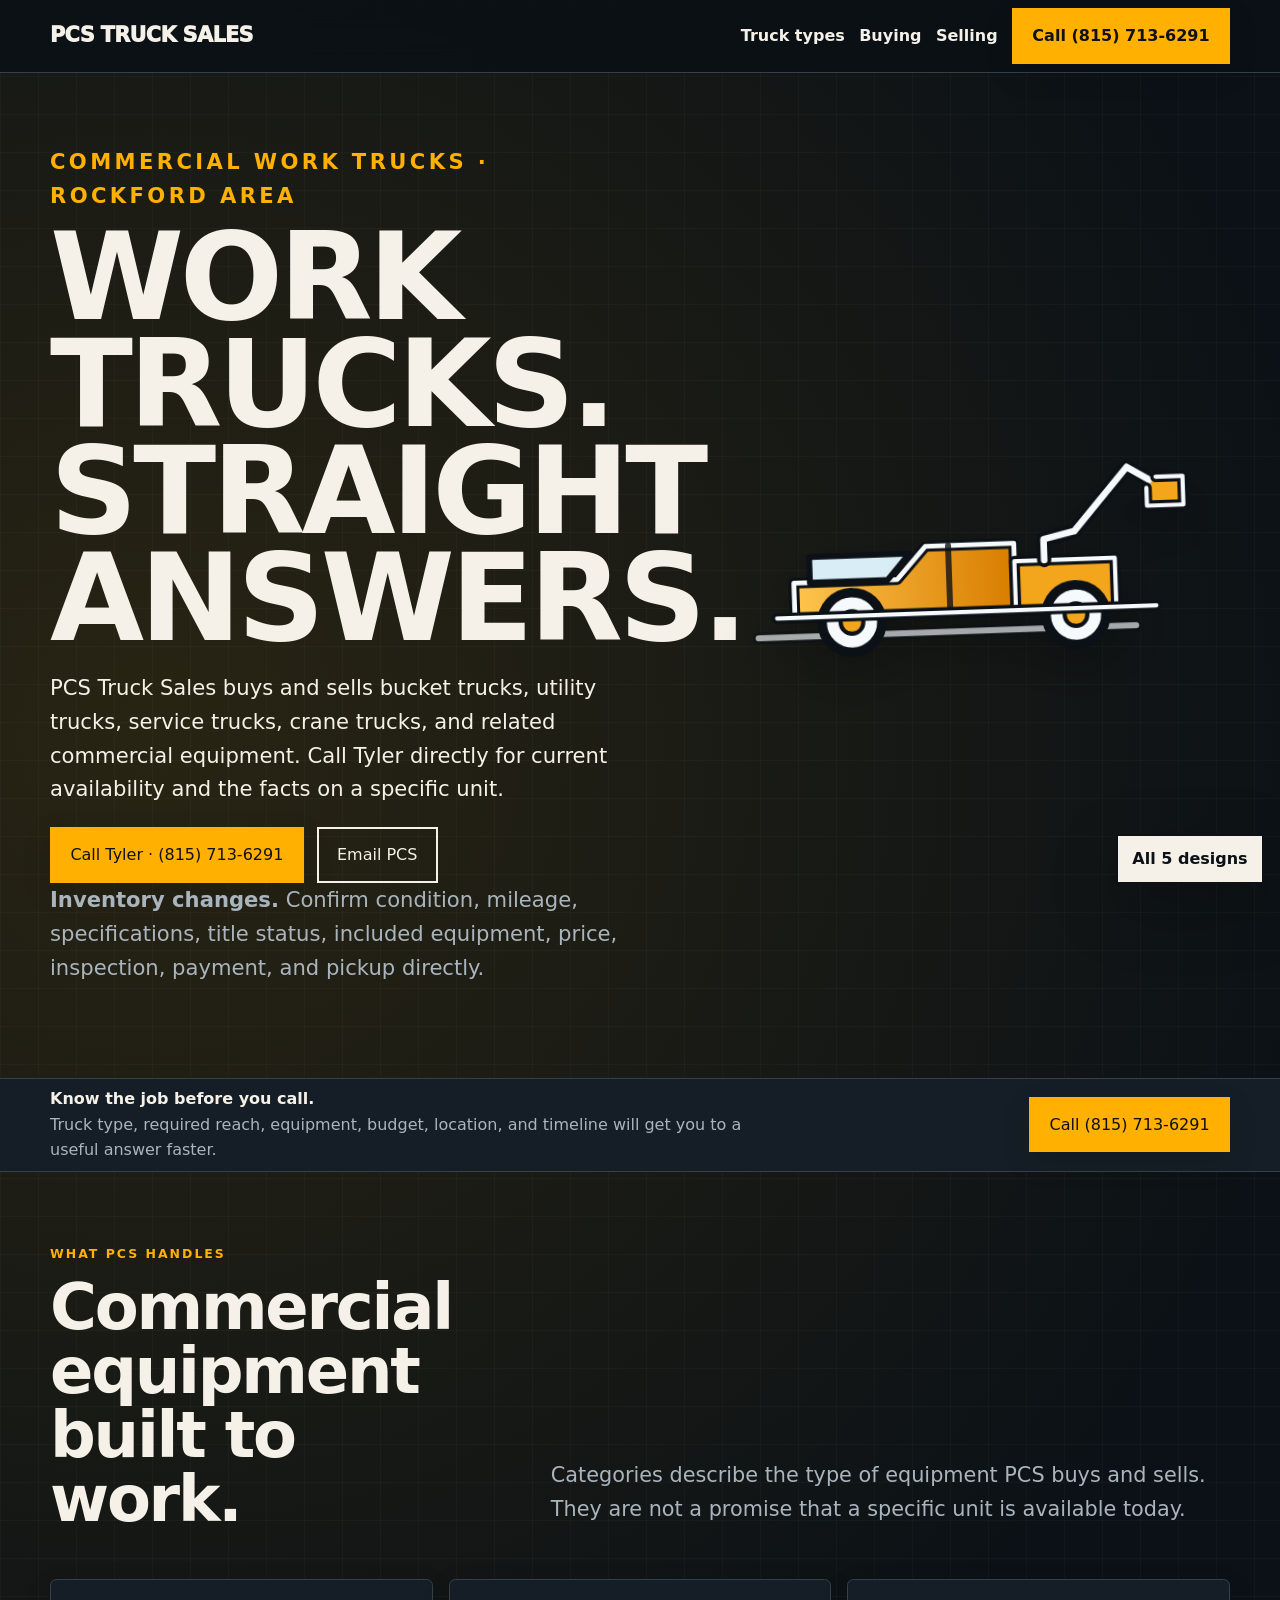
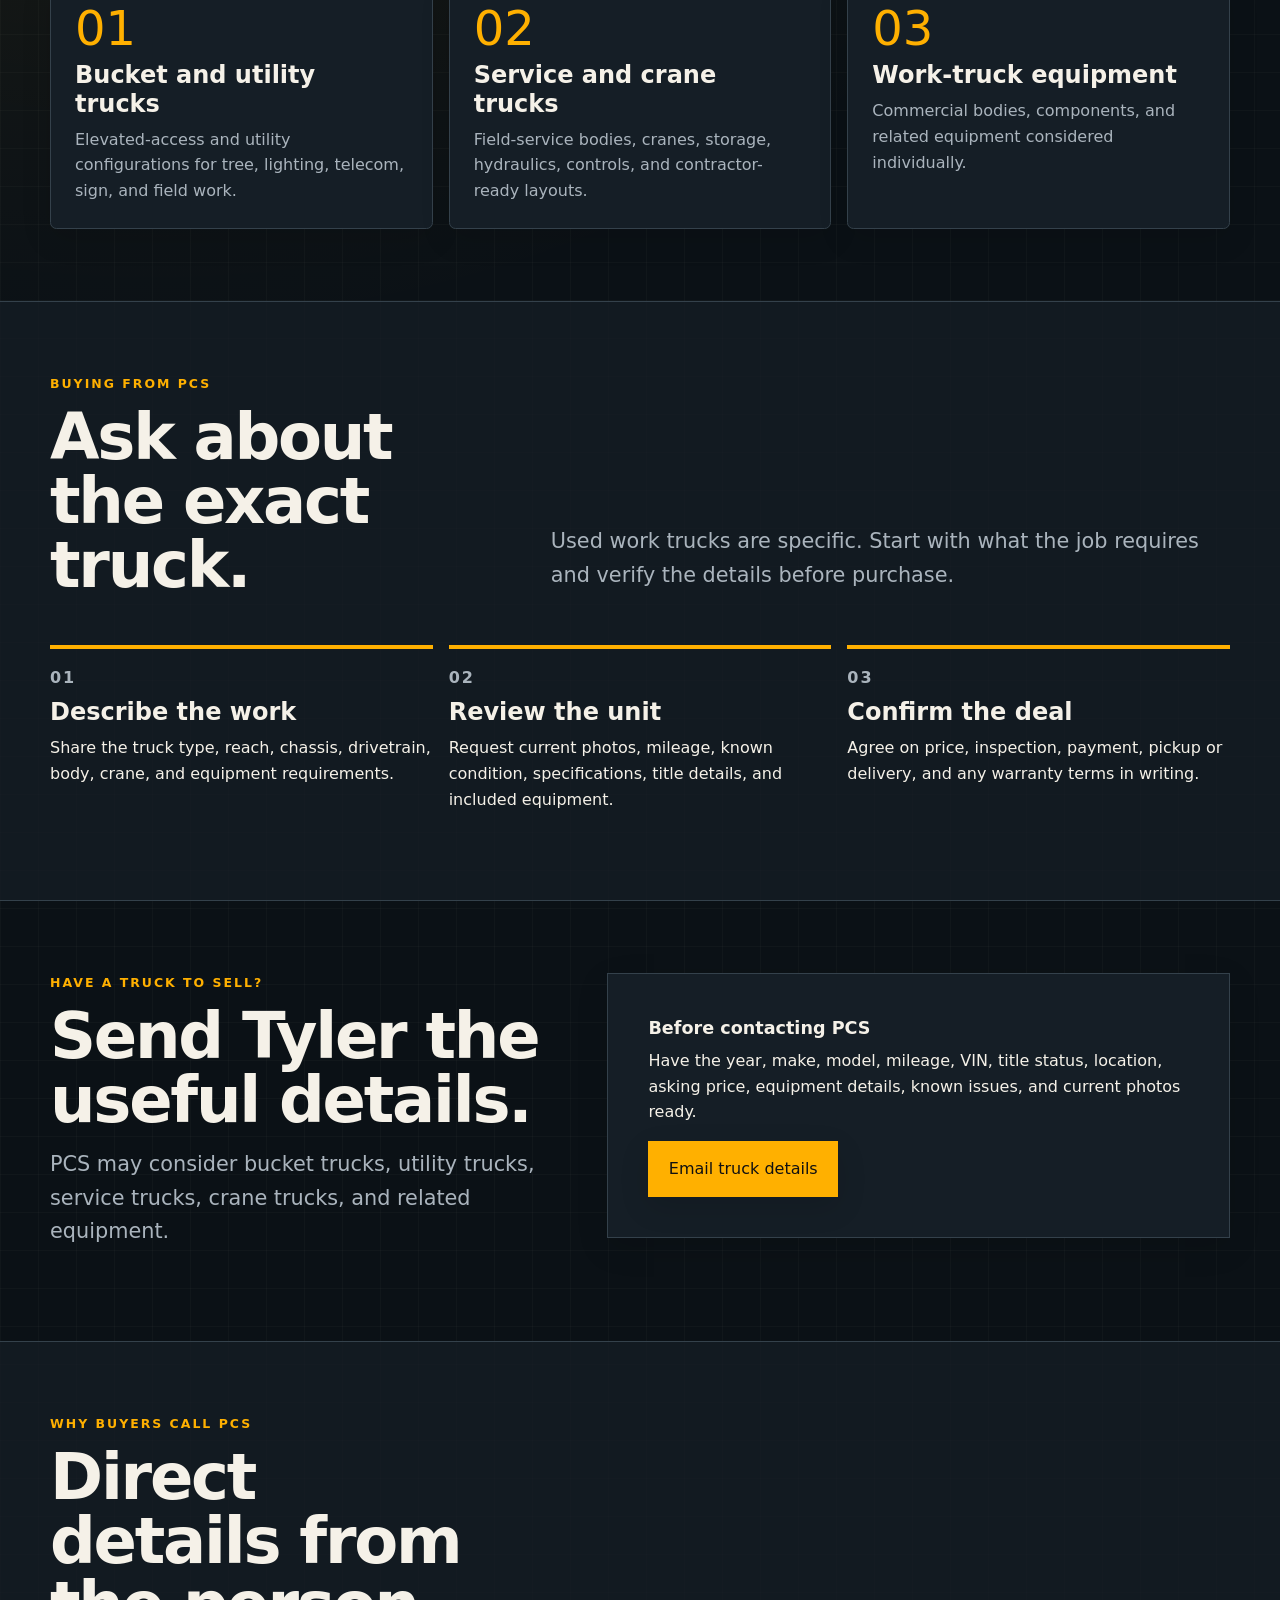
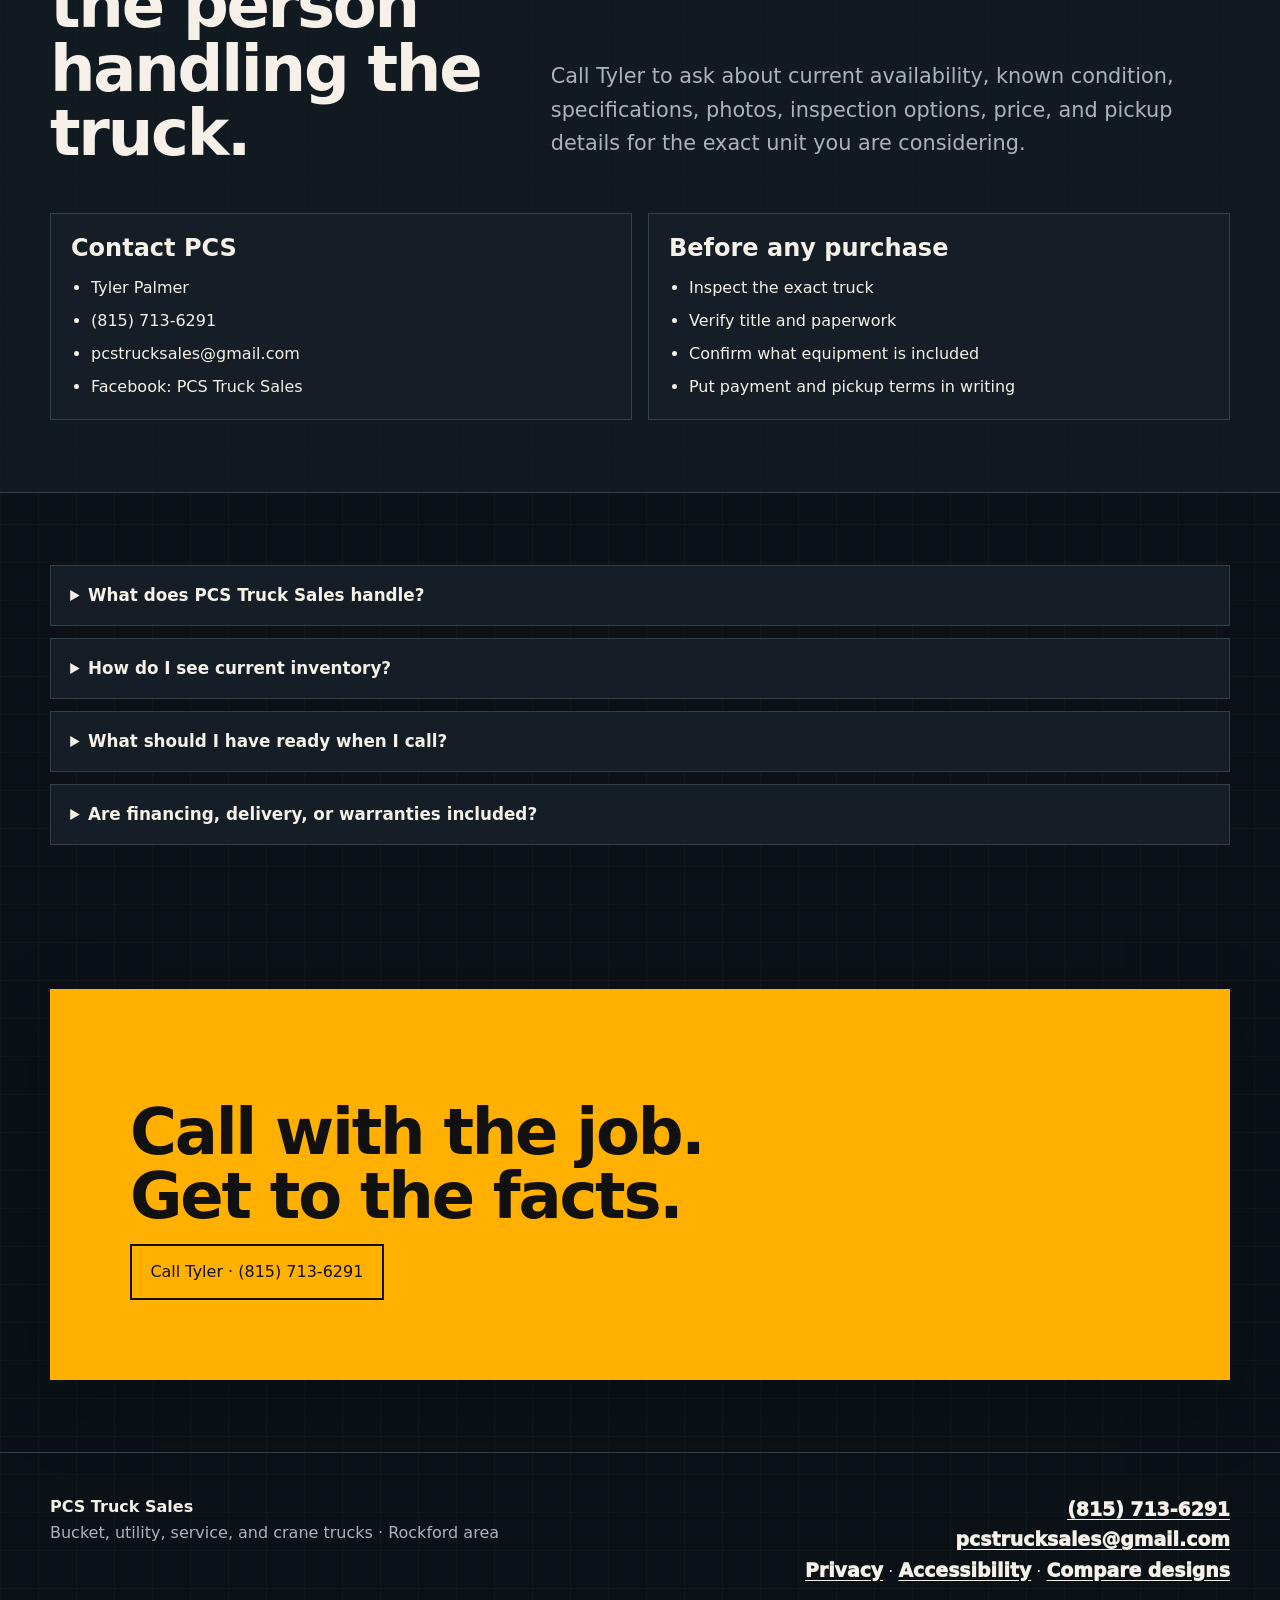
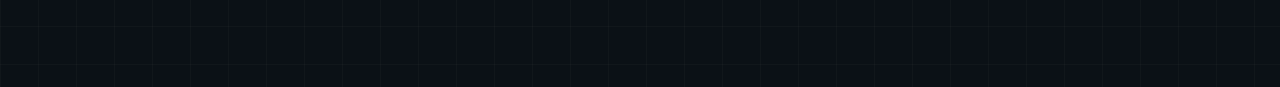
==== commit eee7a7c6: "Replace internal brand planning with buyer-focused content" ====
--- a/v1/index.html
+++ b/v1/index.html
@@ -1 +1 @@
-<!doctype html><html lang="en"><head><meta charset="utf-8"><meta name="viewport" content="width=device-width,initial-scale=1"><title>PCS Truck Sales | Work Trucks Near Rockford, Illinois</title><meta name="description" content="Call PCS Truck Sales at (815) 713-6291 for current bucket trucks, utility trucks, service trucks, crane trucks, and commercial equipment."><meta name="robots" content="noindex,follow,max-image-preview:large"><meta name="theme-color" content="#ffb000"><link rel="canonical" href="https://bradleymatera.github.io/PCS_LLC/v1/"><link rel="icon" href="../assets/favicon.svg" type="image/svg+xml"><meta property="og:type" content="website"><meta property="og:title" content="PCS Truck Sales | Work Trucks"><meta property="og:description" content="Call Tyler directly about current work-truck availability."><meta property="og:url" content="https://bradleymatera.github.io/PCS_LLC/v1/"><meta property="og:image" content="https://bradleymatera.github.io/PCS_LLC/assets/bucket-truck.svg"><meta name="twitter:card" content="summary_large_image"><link rel="stylesheet" href="../assets/shared.css"><style>:root{--bg:#0b1116;--surface:#151e26;--text:#f5f1e8;--muted:#aab4bd;--line:#34414b;--accent:#ffb000;--accent-text:#111;--focus:#7dd3fc}body{background-image:radial-gradient(circle at 12% 15%,rgba(255,176,0,.12),transparent 28%),linear-gradient(rgba(255,255,255,.025) 1px,transparent 1px),linear-gradient(90deg,rgba(255,255,255,.025) 1px,transparent 1px);background-size:auto,38px 38px,38px 38px}.site-header{background:rgba(11,17,22,.92)}.card{border-radius:var(--radius-sm)}.hero-art{transform:rotate(-2deg)}</style><script type="application/ld+json">{"@context":"https://schema.org","@type":"Organization","name":"PCS Truck Sales","alternateName":"Petrichor Contracting Services","url":"https://bradleymatera.github.io/PCS_LLC/v1/","telephone":"+1-815-713-6291","email":"pcstrucksales@gmail.com","description":"Rockford-area business buying and selling bucket trucks, utility trucks, service trucks, crane trucks, and related commercial equipment.","areaServed":{"@type":"State","name":"Illinois"},"contactPoint":{"@type":"ContactPoint","telephone":"+1-815-713-6291","email":"pcstrucksales@gmail.com","contactType":"sales","availableLanguage":"English"}}</script></head><body><a class="skip-link" href="#main">Skip to main content</a><header class="site-header"><div class="container nav"><a class="brand" href="../">PCS TRUCK SALES</a><nav class="nav-links" aria-label="Primary"><a href="#trucks">Truck types</a><a href="#buy">Buying</a><a href="#sell">Selling</a><a class="button button-primary" href="tel:+18157136291">Call (815) 713-6291</a></nav></div></header><main id="main"><section class="hero"><div class="container hero-grid"><div class="hero-copy"><p class="eyebrow">Commercial work trucks · Rockford area</p><h1>Work trucks.<br>Straight answers.</h1><p>PCS Truck Sales buys and sells bucket trucks, utility trucks, service trucks, crane trucks, and related commercial equipment. Call Tyler directly for current availability and the facts on a specific unit.</p><div class="button-row"><a class="button button-primary" href="tel:+18157136291">Call Tyler · (815) 713-6291</a><a class="button button-secondary" href="mailto:pcstrucksales@gmail.com">Email PCS</a></div><p class="muted"><strong>Inventory changes.</strong> Confirm condition, mileage, specifications, title status, included equipment, price, inspection, payment, and pickup directly.</p></div><div class="hero-art"><img src="../assets/bucket-truck.svg" width="900" height="420" alt="Side-view illustration of a commercial bucket truck"></div></div></section><section class="call-strip"><div class="container call-grid"><div><strong>Know the job before you call.</strong><p>Truck type, required reach, equipment, budget, location, and timeline will get you to a useful answer faster.</p></div><a class="button button-primary" href="tel:+18157136291">Call (815) 713-6291</a></div></section><section class="section" id="trucks"><div class="container"><div class="section-head"><div><p class="eyebrow">What PCS handles</p><h2>Commercial equipment built to work.</h2></div><p class="lead">Categories describe the type of equipment PCS buys and sells. They are not a promise that a specific unit is available today.</p></div><div class="cards"><article class="card"><span class="card-number">01</span><h3>Bucket and utility trucks</h3><p>Elevated-access and utility configurations for tree, lighting, telecom, sign, and field work.</p></article><article class="card"><span class="card-number">02</span><h3>Service and crane trucks</h3><p>Field-service bodies, cranes, storage, hydraulics, controls, and contractor-ready layouts.</p></article><article class="card"><span class="card-number">03</span><h3>Work-truck equipment</h3><p>Commercial bodies, components, and related equipment considered individually.</p></article></div></div></section><section class="section section-alt" id="buy"><div class="container"><div class="section-head"><div><p class="eyebrow">Buying from PCS</p><h2>Ask about the exact truck.</h2></div><p class="lead">Used work trucks are specific. Start with what the job requires and verify the details before purchase.</p></div><div class="process"><article><h3>Describe the work</h3><p>Share the truck type, reach, chassis, drivetrain, body, crane, and equipment requirements.</p></article><article><h3>Review the unit</h3><p>Request current photos, mileage, known condition, specifications, title details, and included equipment.</p></article><article><h3>Confirm the deal</h3><p>Agree on price, inspection, payment, pickup or delivery, and any warranty terms in writing.</p></article></div></div></section><section class="section" id="sell"><div class="container about-grid"><div><p class="eyebrow">Have a truck to sell?</p><h2>Send Tyler the useful details.</h2><p class="lead">PCS may consider bucket trucks, utility trucks, service trucks, crane trucks, and related equipment.</p></div><div class="about-panel"><strong>Before contacting PCS</strong><p>Have the year, make, model, mileage, VIN, title status, location, asking price, equipment details, known issues, and current photos ready.</p><a class="button button-primary" href="mailto:pcstrucksales@gmail.com?subject=Truck%20for%20sale">Email truck details</a></div></div></section><section class="section section-alt"><div class="container"><div class="section-head"><div><p class="eyebrow">About the business</p><h2>PCS now. Petrichor later.</h2></div><p class="lead">Tyler currently uses PCS Truck Sales for the trucks he buys and sells through Petrichor Contracting Services. The public brand can transition later without changing how buyers reach him today.</p></div><div class="checklist"><article><h3>Contact</h3><ul><li>Tyler Palmer</li><li>(815) 713-6291</li><li>pcstrucksales@gmail.com</li><li>Facebook: PCS Truck Sales</li></ul></article><article><h3>Before any purchase</h3><ul><li>Inspect the exact truck</li><li>Verify title and paperwork</li><li>Confirm what equipment is included</li><li>Put payment and pickup terms in writing</li></ul></article></div></div></section><section class="section"><div class="container"><div class="faq"><details><summary>What does PCS Truck Sales handle?</summary><p>Bucket trucks, utility trucks, service trucks, crane trucks, and related commercial equipment.</p></details><details><summary>How do I see current inventory?</summary><p>Call Tyler at <a href="tel:+18157136291">(815) 713-6291</a> or email <a href="mailto:pcstrucksales@gmail.com">pcstrucksales@gmail.com</a>.</p></details><details><summary>Is PCS a repair-shop website?</summary><p>No. This site is for the trucks Tyler buys and sells through PCS and Petrichor Contracting Services.</p></details><details><summary>Are financing, delivery, or warranties included?</summary><p>No general promise is made. Confirm all terms for the exact truck before purchase.</p></details></div></div></section><section class="section"><div class="container"><div class="cta"><p class="eyebrow">Looking for a work truck?</p><h2>Call with the job. Get to the facts.</h2><a class="button button-secondary" href="tel:+18157136291">Call Tyler · (815) 713-6291</a></div></div></section></main><footer class="site-footer"><div class="container footer-grid"><div><strong>PCS Truck Sales</strong><div class="muted">Work-truck sales · Petrichor Contracting Services · Rockford area</div></div><div class="footer-contact"><a href="tel:+18157136291">(815) 713-6291</a><div><a href="mailto:pcstrucksales@gmail.com">pcstrucksales@gmail.com</a></div><div><a href="../privacy.html">Privacy</a> · <a href="../accessibility.html">Accessibility</a> · <a href="../">Compare designs</a></div></div></div></footer><div class="demo-switcher"><a href="../">All 5 designs</a></div><div class="mobile-call"><a class="button button-primary" href="tel:+18157136291">Call Tyler · (815) 713-6291</a></div><script src="../assets/site.js"></script></body></html>+<!doctype html><html lang="en"><head><meta charset="utf-8"><meta name="viewport" content="width=device-width,initial-scale=1"><title>PCS Truck Sales | Work Trucks Near Rockford, Illinois</title><meta name="description" content="Call PCS Truck Sales at (815) 713-6291 for current bucket trucks, utility trucks, service trucks, crane trucks, and commercial equipment."><meta name="robots" content="noindex,follow,max-image-preview:large"><meta name="theme-color" content="#ffb000"><link rel="canonical" href="https://bradleymatera.github.io/PCS_LLC/v1/"><link rel="icon" href="../assets/favicon.svg" type="image/svg+xml"><meta property="og:type" content="website"><meta property="og:title" content="PCS Truck Sales | Work Trucks"><meta property="og:description" content="Call Tyler directly about current work-truck availability."><meta property="og:url" content="https://bradleymatera.github.io/PCS_LLC/v1/"><meta property="og:image" content="https://bradleymatera.github.io/PCS_LLC/assets/bucket-truck.svg"><meta name="twitter:card" content="summary_large_image"><link rel="stylesheet" href="../assets/shared.css"><style>:root{--bg:#0b1116;--surface:#151e26;--text:#f5f1e8;--muted:#aab4bd;--line:#34414b;--accent:#ffb000;--accent-text:#111;--focus:#7dd3fc}body{background-image:radial-gradient(circle at 12% 15%,rgba(255,176,0,.12),transparent 28%),linear-gradient(rgba(255,255,255,.025) 1px,transparent 1px),linear-gradient(90deg,rgba(255,255,255,.025) 1px,transparent 1px);background-size:auto,38px 38px,38px 38px}.site-header{background:rgba(11,17,22,.92)}.card{border-radius:var(--radius-sm)}.hero-art{transform:rotate(-2deg)}</style><script type="application/ld+json">{"@context":"https://schema.org","@type":"Organization","name":"PCS Truck Sales","alternateName":"Petrichor Contracting Services","url":"https://bradleymatera.github.io/PCS_LLC/v1/","telephone":"+1-815-713-6291","email":"pcstrucksales@gmail.com","description":"Rockford-area business buying and selling bucket trucks, utility trucks, service trucks, crane trucks, and related commercial equipment.","areaServed":{"@type":"State","name":"Illinois"},"contactPoint":{"@type":"ContactPoint","telephone":"+1-815-713-6291","email":"pcstrucksales@gmail.com","contactType":"sales","availableLanguage":"English"}}</script></head><body><a class="skip-link" href="#main">Skip to main content</a><header class="site-header"><div class="container nav"><a class="brand" href="../">PCS TRUCK SALES</a><nav class="nav-links" aria-label="Primary"><a href="#trucks">Truck types</a><a href="#buy">Buying</a><a href="#sell">Selling</a><a class="button button-primary" href="tel:+18157136291">Call (815) 713-6291</a></nav></div></header><main id="main"><section class="hero"><div class="container hero-grid"><div class="hero-copy"><p class="eyebrow">Commercial work trucks · Rockford area</p><h1>Work trucks.<br>Straight answers.</h1><p>PCS Truck Sales buys and sells bucket trucks, utility trucks, service trucks, crane trucks, and related commercial equipment. Call Tyler directly for current availability and the facts on a specific unit.</p><div class="button-row"><a class="button button-primary" href="tel:+18157136291">Call Tyler · (815) 713-6291</a><a class="button button-secondary" href="mailto:pcstrucksales@gmail.com">Email PCS</a></div><p class="muted"><strong>Inventory changes.</strong> Confirm condition, mileage, specifications, title status, included equipment, price, inspection, payment, and pickup directly.</p></div><div class="hero-art"><img src="../assets/bucket-truck.svg" width="900" height="420" alt="Side-view illustration of a commercial bucket truck"></div></div></section><section class="call-strip"><div class="container call-grid"><div><strong>Know the job before you call.</strong><p>Truck type, required reach, equipment, budget, location, and timeline will get you to a useful answer faster.</p></div><a class="button button-primary" href="tel:+18157136291">Call (815) 713-6291</a></div></section><section class="section" id="trucks"><div class="container"><div class="section-head"><div><p class="eyebrow">What PCS handles</p><h2>Commercial equipment built to work.</h2></div><p class="lead">Categories describe the type of equipment PCS buys and sells. They are not a promise that a specific unit is available today.</p></div><div class="cards"><article class="card"><span class="card-number">01</span><h3>Bucket and utility trucks</h3><p>Elevated-access and utility configurations for tree, lighting, telecom, sign, and field work.</p></article><article class="card"><span class="card-number">02</span><h3>Service and crane trucks</h3><p>Field-service bodies, cranes, storage, hydraulics, controls, and contractor-ready layouts.</p></article><article class="card"><span class="card-number">03</span><h3>Work-truck equipment</h3><p>Commercial bodies, components, and related equipment considered individually.</p></article></div></div></section><section class="section section-alt" id="buy"><div class="container"><div class="section-head"><div><p class="eyebrow">Buying from PCS</p><h2>Ask about the exact truck.</h2></div><p class="lead">Used work trucks are specific. Start with what the job requires and verify the details before purchase.</p></div><div class="process"><article><h3>Describe the work</h3><p>Share the truck type, reach, chassis, drivetrain, body, crane, and equipment requirements.</p></article><article><h3>Review the unit</h3><p>Request current photos, mileage, known condition, specifications, title details, and included equipment.</p></article><article><h3>Confirm the deal</h3><p>Agree on price, inspection, payment, pickup or delivery, and any warranty terms in writing.</p></article></div></div></section><section class="section" id="sell"><div class="container about-grid"><div><p class="eyebrow">Have a truck to sell?</p><h2>Send Tyler the useful details.</h2><p class="lead">PCS may consider bucket trucks, utility trucks, service trucks, crane trucks, and related equipment.</p></div><div class="about-panel"><strong>Before contacting PCS</strong><p>Have the year, make, model, mileage, VIN, title status, location, asking price, equipment details, known issues, and current photos ready.</p><a class="button button-primary" href="mailto:pcstrucksales@gmail.com?subject=Truck%20for%20sale">Email truck details</a></div></div></section><section class="section section-alt"><div class="container"><div class="section-head"><div><p class="eyebrow">Why buyers call PCS</p><h2>Direct details from the person handling the truck.</h2></div><p class="lead">Call Tyler to ask about current availability, known condition, specifications, photos, inspection options, price, and pickup details for the exact unit you are considering.</p></div><div class="checklist"><article><h3>Contact PCS</h3><ul><li>Tyler Palmer</li><li>(815) 713-6291</li><li>pcstrucksales@gmail.com</li><li>Facebook: PCS Truck Sales</li></ul></article><article><h3>Before any purchase</h3><ul><li>Inspect the exact truck</li><li>Verify title and paperwork</li><li>Confirm what equipment is included</li><li>Put payment and pickup terms in writing</li></ul></article></div></div></section><section class="section"><div class="container"><div class="faq"><details><summary>What does PCS Truck Sales handle?</summary><p>Bucket trucks, utility trucks, service trucks, crane trucks, and related commercial equipment.</p></details><details><summary>How do I see current inventory?</summary><p>Call Tyler at <a href="tel:+18157136291">(815) 713-6291</a> or email <a href="mailto:pcstrucksales@gmail.com">pcstrucksales@gmail.com</a>.</p></details><details><summary>What should I have ready when I call?</summary><p>Know the type of work the truck must perform, the equipment or reach you need, your budget, your location, and your timeline.</p></details><details><summary>Are financing, delivery, or warranties included?</summary><p>No general promise is made. Confirm all terms for the exact truck before purchase.</p></details></div></div></section><section class="section"><div class="container"><div class="cta"><p class="eyebrow">Looking for a work truck?</p><h2>Call with the job. Get to the facts.</h2><a class="button button-secondary" href="tel:+18157136291">Call Tyler · (815) 713-6291</a></div></div></section></main><footer class="site-footer"><div class="container footer-grid"><div><strong>PCS Truck Sales</strong><div class="muted">Bucket, utility, service, and crane trucks · Rockford area</div></div><div class="footer-contact"><a href="tel:+18157136291">(815) 713-6291</a><div><a href="mailto:pcstrucksales@gmail.com">pcstrucksales@gmail.com</a></div><div><a href="../privacy.html">Privacy</a> · <a href="../accessibility.html">Accessibility</a> · <a href="../">Compare designs</a></div></div></div></footer><div class="demo-switcher"><a href="../">All 5 designs</a></div><div class="mobile-call"><a class="button button-primary" href="tel:+18157136291">Call Tyler · (815) 713-6291</a></div><script src="../assets/site.js"></script></body></html>
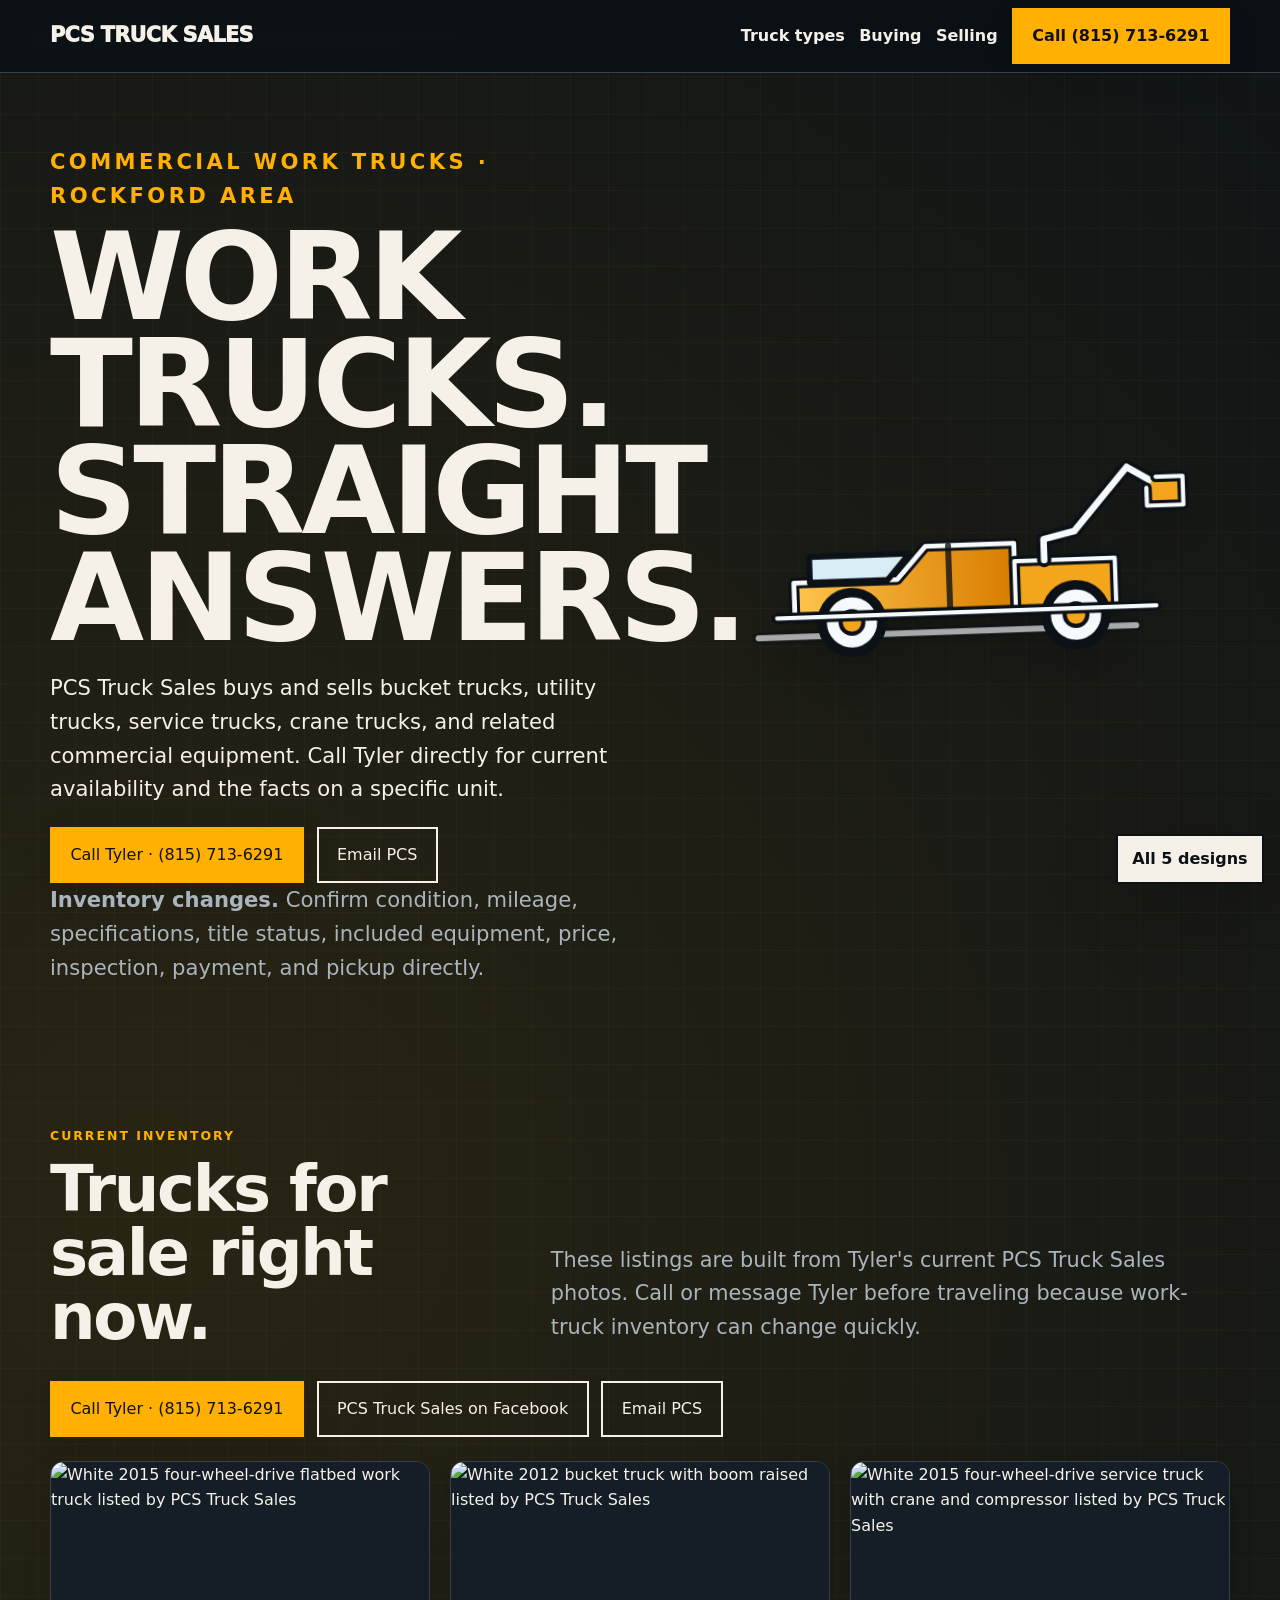
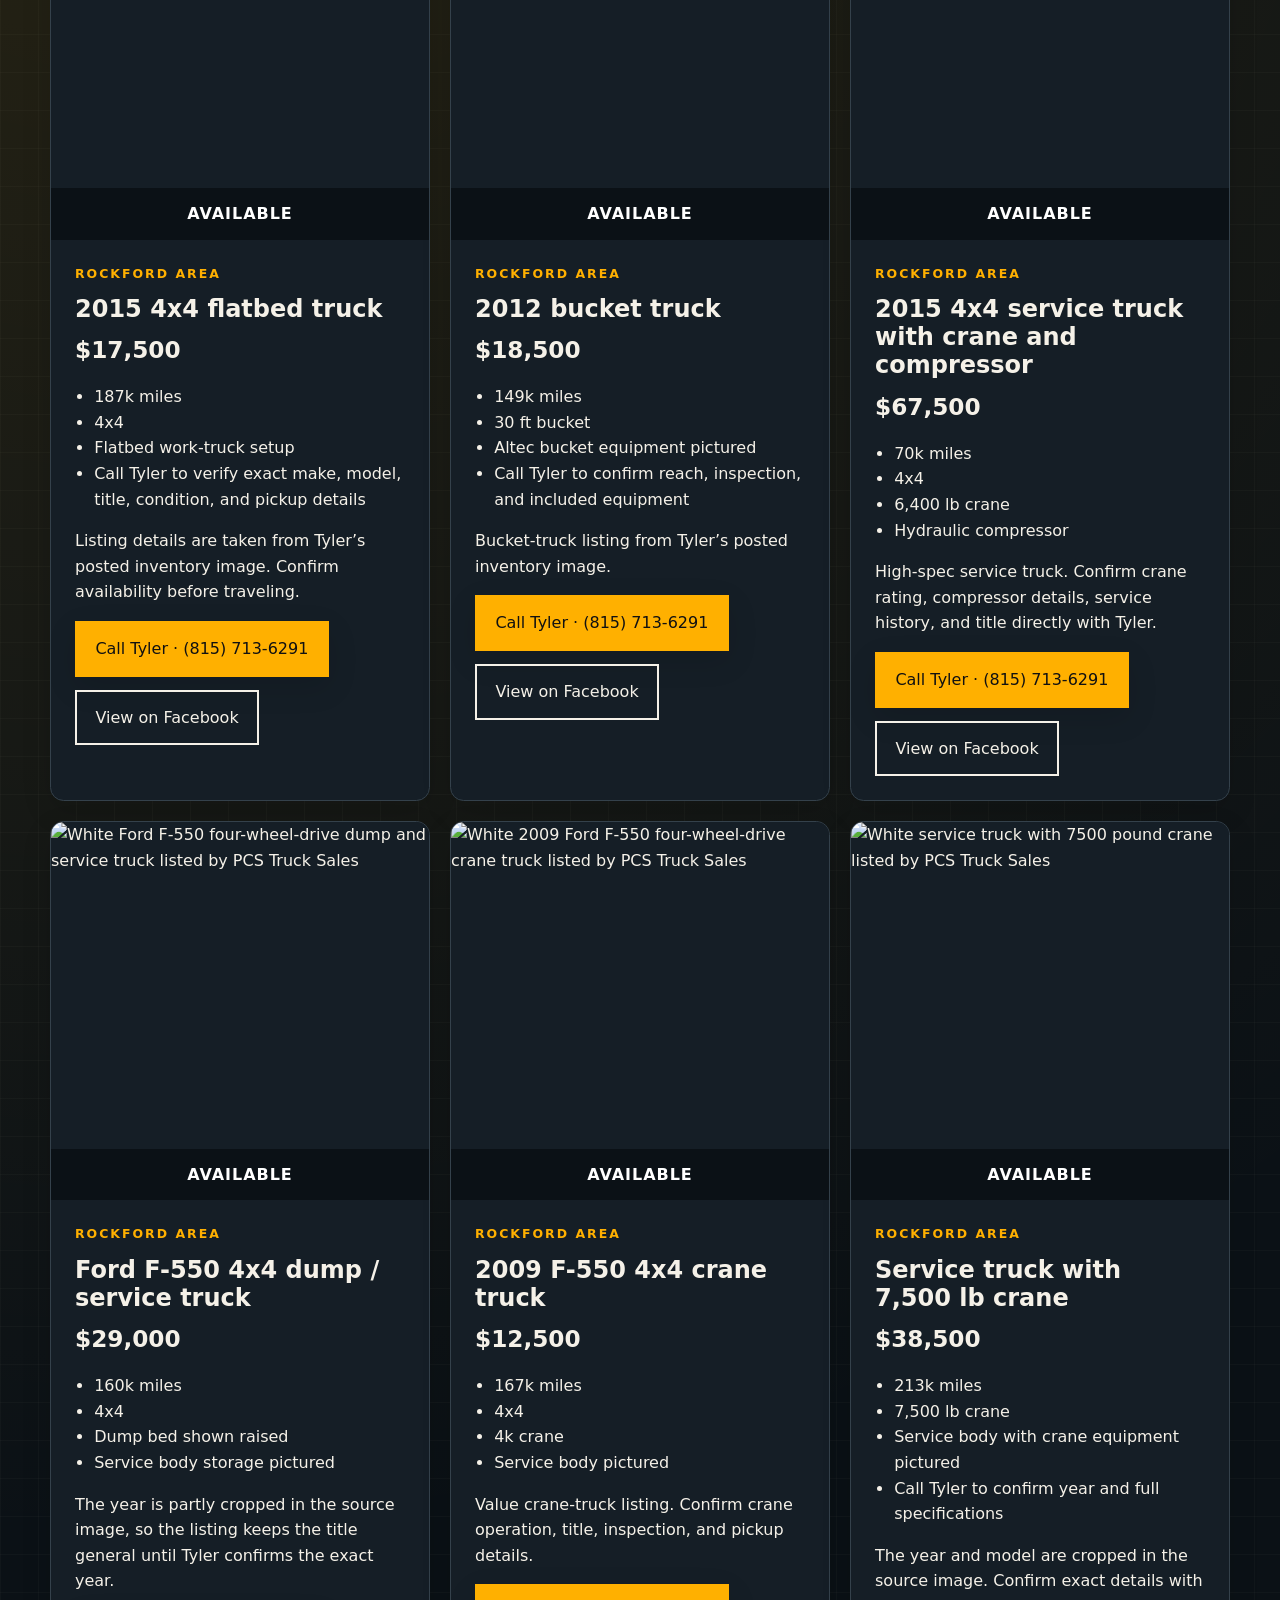
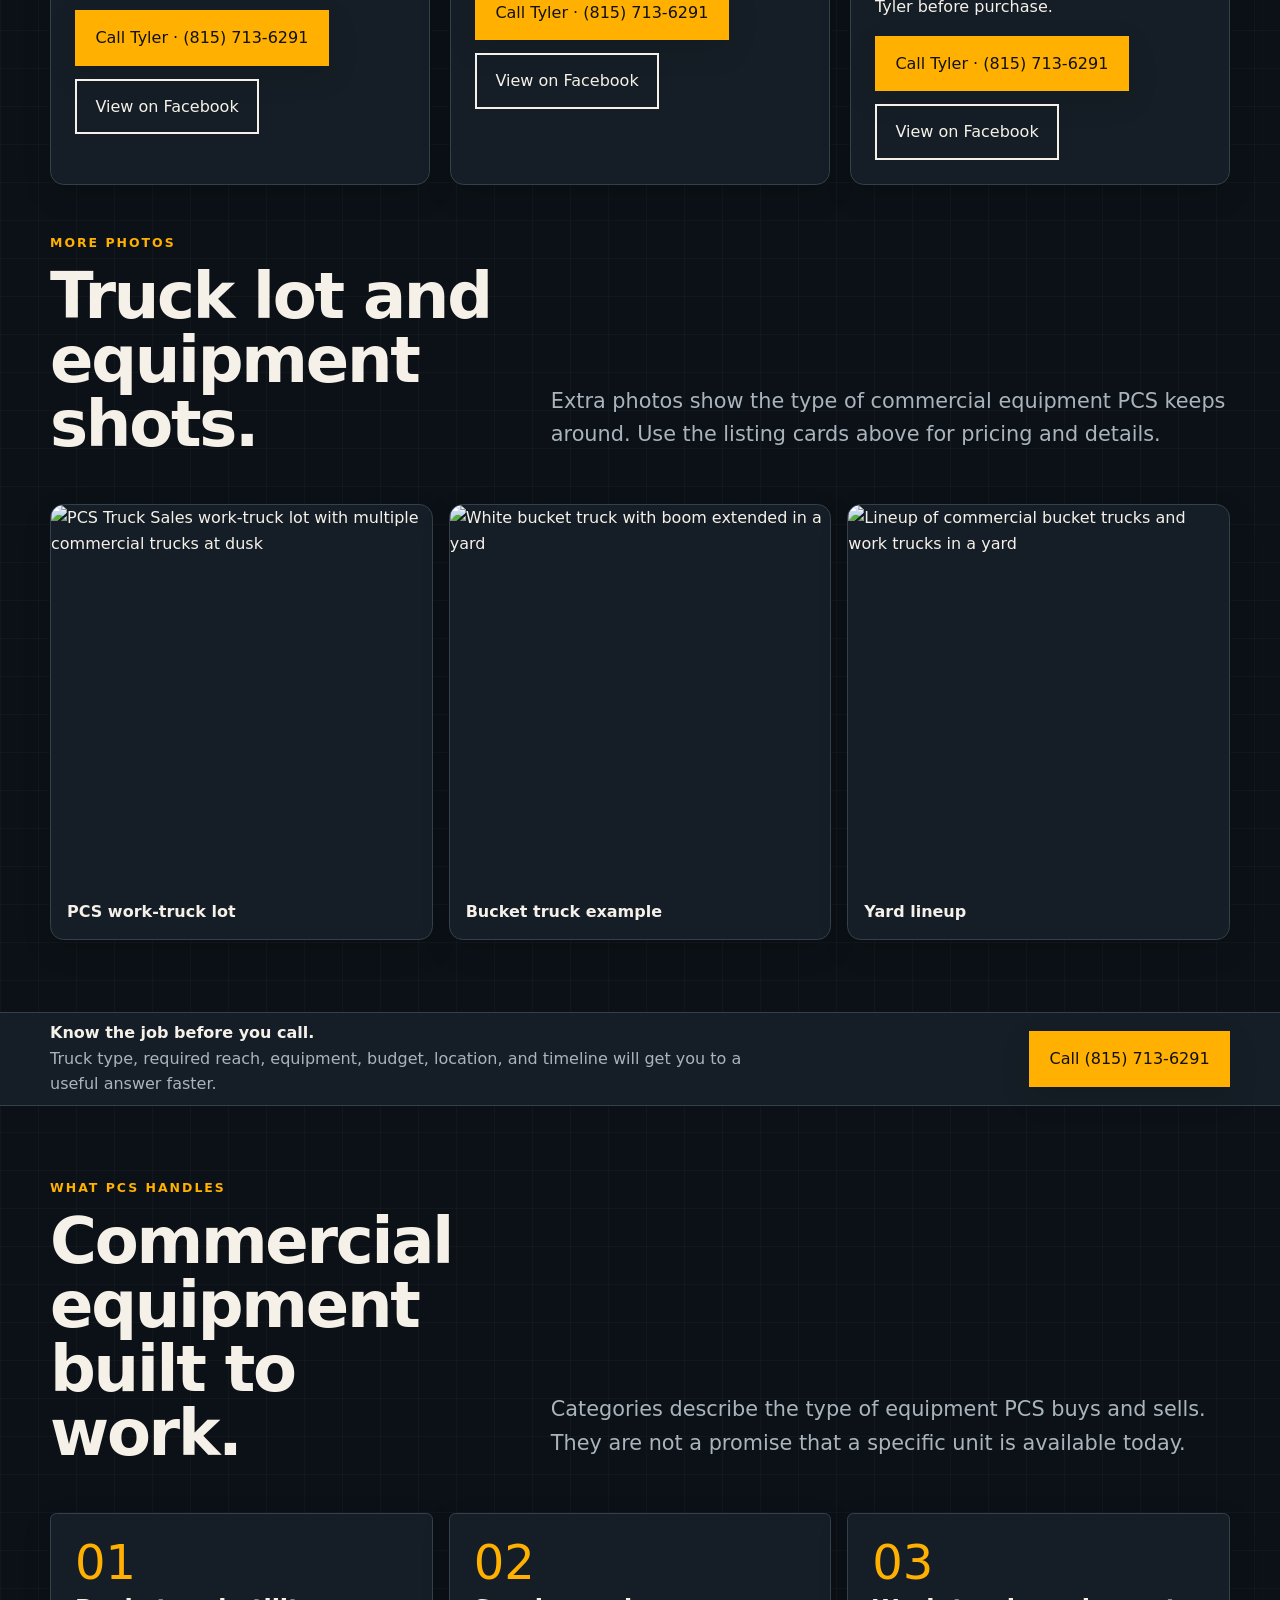
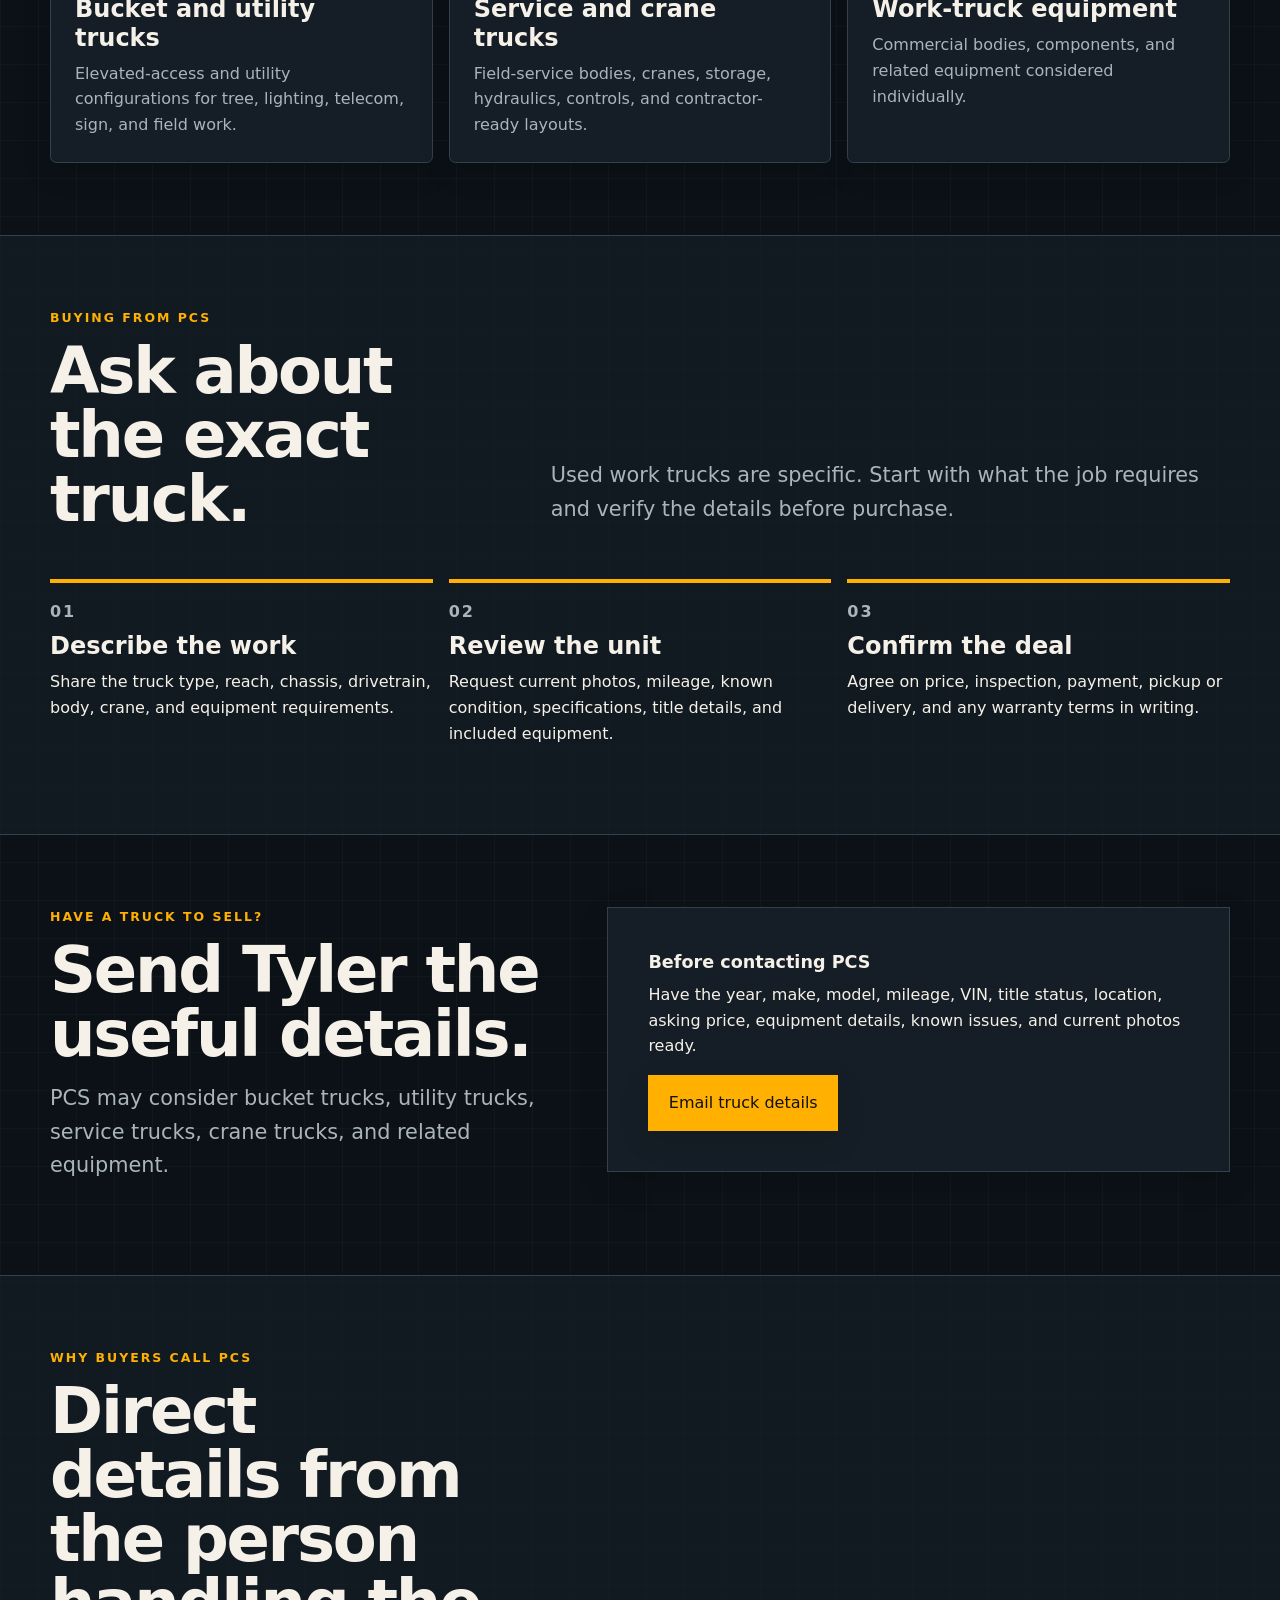
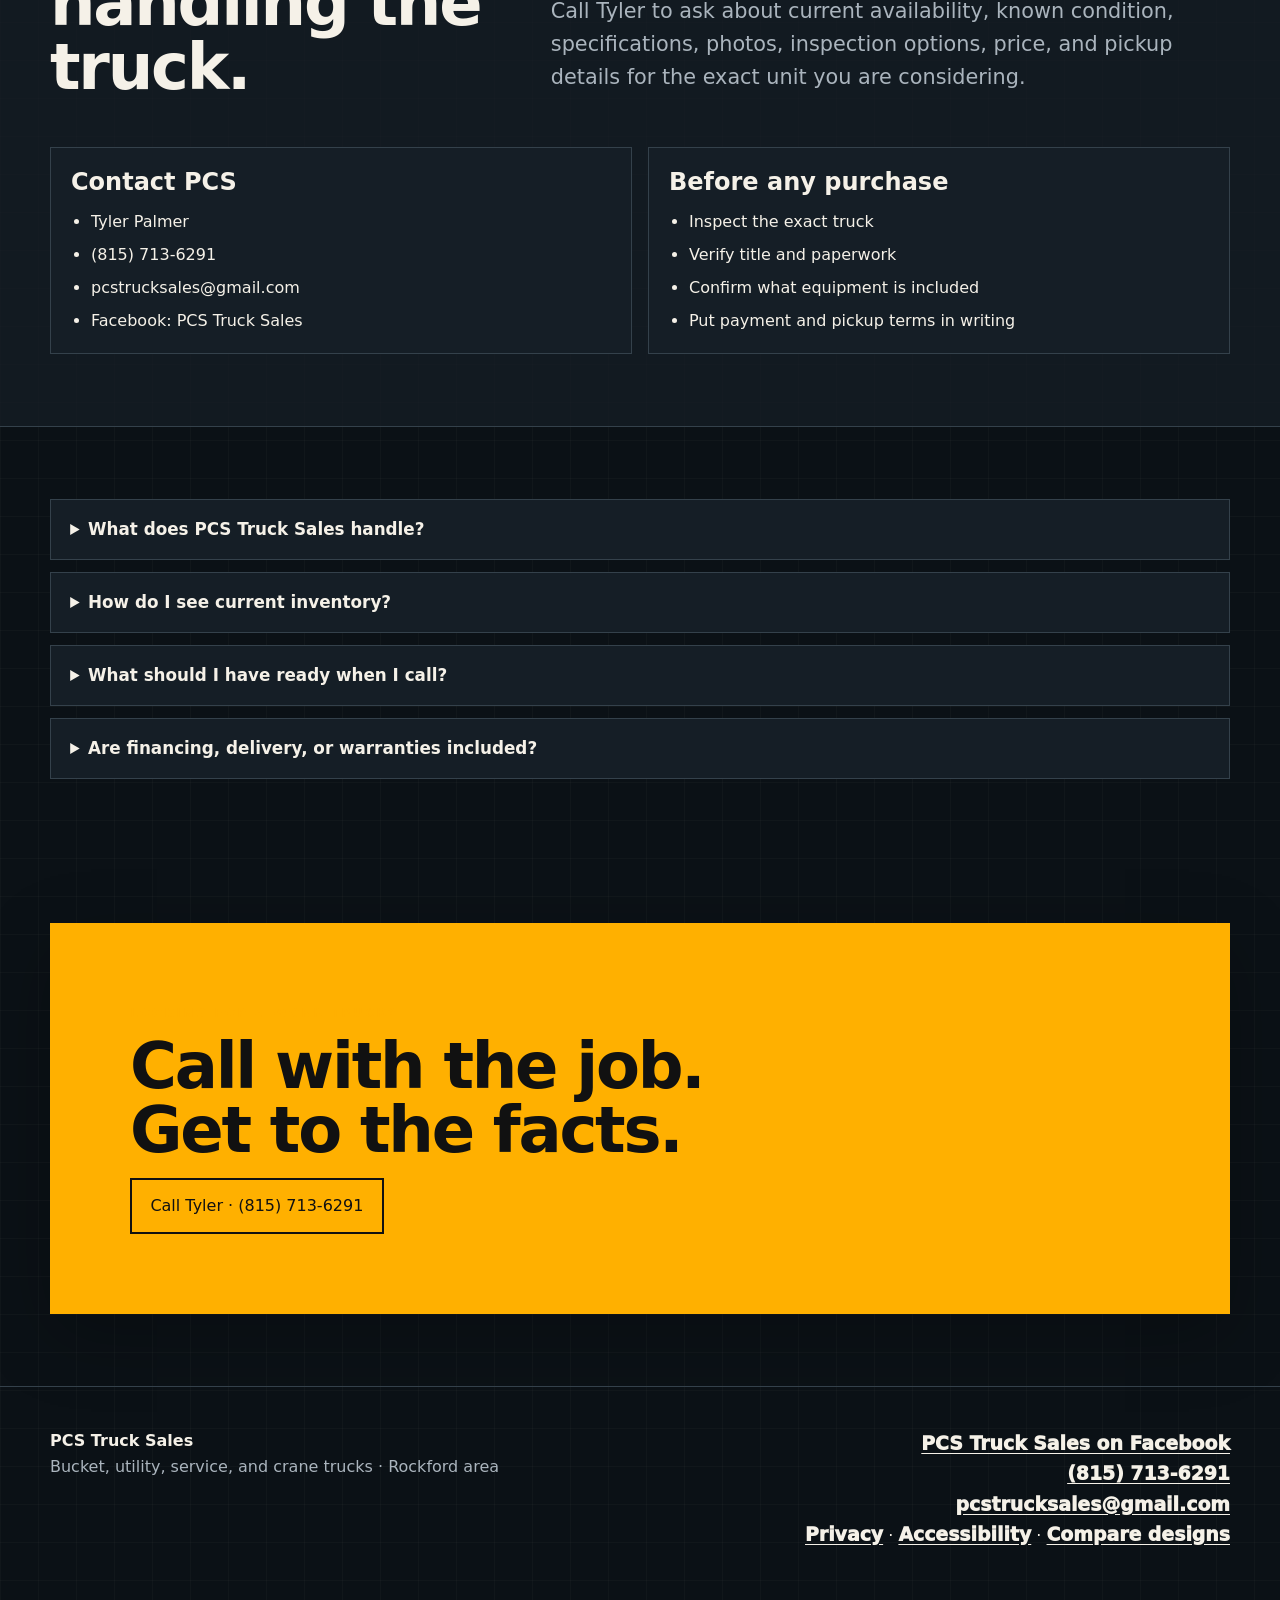
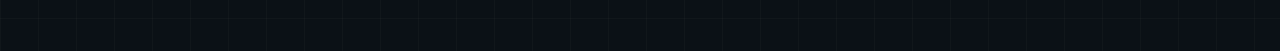
==== commit 942d104f: "Remove Petrichor/internal ownership copy from all designs The review page and v1-v4 now keep the pub" ====
--- a/v1/index.html
+++ b/v1/index.html
@@ -1 +1 @@
-<!doctype html><html lang="en"><head><meta charset="utf-8"><meta name="viewport" content="width=device-width,initial-scale=1"><title>PCS Truck Sales | Work Trucks Near Rockford, Illinois</title><meta name="description" content="Call PCS Truck Sales at (815) 713-6291 for current bucket trucks, utility trucks, service trucks, crane trucks, and commercial equipment."><meta name="robots" content="noindex,follow,max-image-preview:large"><meta name="theme-color" content="#ffb000"><link rel="canonical" href="https://bradleymatera.github.io/PCS_LLC/v1/"><link rel="icon" href="../assets/favicon.svg" type="image/svg+xml"><meta property="og:type" content="website"><meta property="og:title" content="PCS Truck Sales | Work Trucks"><meta property="og:description" content="Call Tyler directly about current work-truck availability."><meta property="og:url" content="https://bradleymatera.github.io/PCS_LLC/v1/"><meta property="og:image" content="https://bradleymatera.github.io/PCS_LLC/assets/bucket-truck.svg"><meta name="twitter:card" content="summary_large_image"><link rel="stylesheet" href="../assets/shared.css"><style>:root{--bg:#0b1116;--surface:#151e26;--text:#f5f1e8;--muted:#aab4bd;--line:#34414b;--accent:#ffb000;--accent-text:#111;--focus:#7dd3fc}body{background-image:radial-gradient(circle at 12% 15%,rgba(255,176,0,.12),transparent 28%),linear-gradient(rgba(255,255,255,.025) 1px,transparent 1px),linear-gradient(90deg,rgba(255,255,255,.025) 1px,transparent 1px);background-size:auto,38px 38px,38px 38px}.site-header{background:rgba(11,17,22,.92)}.card{border-radius:var(--radius-sm)}.hero-art{transform:rotate(-2deg)}</style><script type="application/ld+json">{"@context":"https://schema.org","@type":"Organization","name":"PCS Truck Sales","alternateName":"Petrichor Contracting Services","url":"https://bradleymatera.github.io/PCS_LLC/v1/","telephone":"+1-815-713-6291","email":"pcstrucksales@gmail.com","description":"Rockford-area business buying and selling bucket trucks, utility trucks, service trucks, crane trucks, and related commercial equipment.","areaServed":{"@type":"State","name":"Illinois"},"contactPoint":{"@type":"ContactPoint","telephone":"+1-815-713-6291","email":"pcstrucksales@gmail.com","contactType":"sales","availableLanguage":"English"}}</script></head><body><a class="skip-link" href="#main">Skip to main content</a><header class="site-header"><div class="container nav"><a class="brand" href="../">PCS TRUCK SALES</a><nav class="nav-links" aria-label="Primary"><a href="#trucks">Truck types</a><a href="#buy">Buying</a><a href="#sell">Selling</a><a class="button button-primary" href="tel:+18157136291">Call (815) 713-6291</a></nav></div></header><main id="main"><section class="hero"><div class="container hero-grid"><div class="hero-copy"><p class="eyebrow">Commercial work trucks · Rockford area</p><h1>Work trucks.<br>Straight answers.</h1><p>PCS Truck Sales buys and sells bucket trucks, utility trucks, service trucks, crane trucks, and related commercial equipment. Call Tyler directly for current availability and the facts on a specific unit.</p><div class="button-row"><a class="button button-primary" href="tel:+18157136291">Call Tyler · (815) 713-6291</a><a class="button button-secondary" href="mailto:pcstrucksales@gmail.com">Email PCS</a></div><p class="muted"><strong>Inventory changes.</strong> Confirm condition, mileage, specifications, title status, included equipment, price, inspection, payment, and pickup directly.</p></div><div class="hero-art"><img src="../assets/bucket-truck.svg" width="900" height="420" alt="Side-view illustration of a commercial bucket truck"></div></div></section><section class="call-strip"><div class="container call-grid"><div><strong>Know the job before you call.</strong><p>Truck type, required reach, equipment, budget, location, and timeline will get you to a useful answer faster.</p></div><a class="button button-primary" href="tel:+18157136291">Call (815) 713-6291</a></div></section><section class="section" id="trucks"><div class="container"><div class="section-head"><div><p class="eyebrow">What PCS handles</p><h2>Commercial equipment built to work.</h2></div><p class="lead">Categories describe the type of equipment PCS buys and sells. They are not a promise that a specific unit is available today.</p></div><div class="cards"><article class="card"><span class="card-number">01</span><h3>Bucket and utility trucks</h3><p>Elevated-access and utility configurations for tree, lighting, telecom, sign, and field work.</p></article><article class="card"><span class="card-number">02</span><h3>Service and crane trucks</h3><p>Field-service bodies, cranes, storage, hydraulics, controls, and contractor-ready layouts.</p></article><article class="card"><span class="card-number">03</span><h3>Work-truck equipment</h3><p>Commercial bodies, components, and related equipment considered individually.</p></article></div></div></section><section class="section section-alt" id="buy"><div class="container"><div class="section-head"><div><p class="eyebrow">Buying from PCS</p><h2>Ask about the exact truck.</h2></div><p class="lead">Used work trucks are specific. Start with what the job requires and verify the details before purchase.</p></div><div class="process"><article><h3>Describe the work</h3><p>Share the truck type, reach, chassis, drivetrain, body, crane, and equipment requirements.</p></article><article><h3>Review the unit</h3><p>Request current photos, mileage, known condition, specifications, title details, and included equipment.</p></article><article><h3>Confirm the deal</h3><p>Agree on price, inspection, payment, pickup or delivery, and any warranty terms in writing.</p></article></div></div></section><section class="section" id="sell"><div class="container about-grid"><div><p class="eyebrow">Have a truck to sell?</p><h2>Send Tyler the useful details.</h2><p class="lead">PCS may consider bucket trucks, utility trucks, service trucks, crane trucks, and related equipment.</p></div><div class="about-panel"><strong>Before contacting PCS</strong><p>Have the year, make, model, mileage, VIN, title status, location, asking price, equipment details, known issues, and current photos ready.</p><a class="button button-primary" href="mailto:pcstrucksales@gmail.com?subject=Truck%20for%20sale">Email truck details</a></div></div></section><section class="section section-alt"><div class="container"><div class="section-head"><div><p class="eyebrow">Why buyers call PCS</p><h2>Direct details from the person handling the truck.</h2></div><p class="lead">Call Tyler to ask about current availability, known condition, specifications, photos, inspection options, price, and pickup details for the exact unit you are considering.</p></div><div class="checklist"><article><h3>Contact PCS</h3><ul><li>Tyler Palmer</li><li>(815) 713-6291</li><li>pcstrucksales@gmail.com</li><li>Facebook: PCS Truck Sales</li></ul></article><article><h3>Before any purchase</h3><ul><li>Inspect the exact truck</li><li>Verify title and paperwork</li><li>Confirm what equipment is included</li><li>Put payment and pickup terms in writing</li></ul></article></div></div></section><section class="section"><div class="container"><div class="faq"><details><summary>What does PCS Truck Sales handle?</summary><p>Bucket trucks, utility trucks, service trucks, crane trucks, and related commercial equipment.</p></details><details><summary>How do I see current inventory?</summary><p>Call Tyler at <a href="tel:+18157136291">(815) 713-6291</a> or email <a href="mailto:pcstrucksales@gmail.com">pcstrucksales@gmail.com</a>.</p></details><details><summary>What should I have ready when I call?</summary><p>Know the type of work the truck must perform, the equipment or reach you need, your budget, your location, and your timeline.</p></details><details><summary>Are financing, delivery, or warranties included?</summary><p>No general promise is made. Confirm all terms for the exact truck before purchase.</p></details></div></div></section><section class="section"><div class="container"><div class="cta"><p class="eyebrow">Looking for a work truck?</p><h2>Call with the job. Get to the facts.</h2><a class="button button-secondary" href="tel:+18157136291">Call Tyler · (815) 713-6291</a></div></div></section></main><footer class="site-footer"><div class="container footer-grid"><div><strong>PCS Truck Sales</strong><div class="muted">Bucket, utility, service, and crane trucks · Rockford area</div></div><div class="footer-contact"><a href="tel:+18157136291">(815) 713-6291</a><div><a href="mailto:pcstrucksales@gmail.com">pcstrucksales@gmail.com</a></div><div><a href="../privacy.html">Privacy</a> · <a href="../accessibility.html">Accessibility</a> · <a href="../">Compare designs</a></div></div></div></footer><div class="demo-switcher"><a href="../">All 5 designs</a></div><div class="mobile-call"><a class="button button-primary" href="tel:+18157136291">Call Tyler · (815) 713-6291</a></div><script src="../assets/site.js"></script></body></html>+<!doctype html><html lang="en"><head><meta charset="utf-8"><meta name="viewport" content="width=device-width,initial-scale=1"><title>PCS Truck Sales | Work Trucks Near Rockford, Illinois</title><meta name="description" content="Call PCS Truck Sales at (815) 713-6291 for current bucket trucks, utility trucks, service trucks, crane trucks, and commercial equipment."><meta name="robots" content="noindex,follow,max-image-preview:large"><meta name="theme-color" content="#ffb000"><link rel="canonical" href="https://bradleymatera.github.io/PCS_LLC/v1/"><link rel="icon" href="../assets/favicon.svg" type="image/svg+xml"><meta property="og:type" content="website"><meta property="og:title" content="PCS Truck Sales | Work Trucks"><meta property="og:description" content="Call Tyler directly about current work-truck availability."><meta property="og:url" content="https://bradleymatera.github.io/PCS_LLC/v1/"><meta property="og:image" content="https://bradleymatera.github.io/PCS_LLC/assets/bucket-truck.svg"><meta name="twitter:card" content="summary_large_image"><link rel="stylesheet" href="../assets/shared.css"><style>:root{--bg:#0b1116;--surface:#151e26;--text:#f5f1e8;--muted:#aab4bd;--line:#34414b;--accent:#ffb000;--accent-text:#111;--focus:#7dd3fc}body{background-image:radial-gradient(circle at 12% 15%,rgba(255,176,0,.12),transparent 28%),linear-gradient(rgba(255,255,255,.025) 1px,transparent 1px),linear-gradient(90deg,rgba(255,255,255,.025) 1px,transparent 1px);background-size:auto,38px 38px,38px 38px}.site-header{background:rgba(11,17,22,.92)}.card{border-radius:var(--radius-sm)}.hero-art{transform:rotate(-2deg)}</style><script type="application/ld+json">{"@context":"https://schema.org","@type":"Organization","name":"PCS Truck Sales","url":"https://bradleymatera.github.io/PCS_LLC/v1/","telephone":"+1-815-713-6291","email":"pcstrucksales@gmail.com","description":"Rockford-area business buying and selling bucket trucks, utility trucks, service trucks, crane trucks, and related commercial equipment.","areaServed":{"@type":"State","name":"Illinois"},"contactPoint":{"@type":"ContactPoint","telephone":"+1-815-713-6291","email":"pcstrucksales@gmail.com","contactType":"sales","availableLanguage":"English"}}</script></head><body><a class="skip-link" href="#main">Skip to main content</a><header class="site-header"><div class="container nav"><a class="brand" href="../">PCS TRUCK SALES</a><nav class="nav-links" aria-label="Primary"><a href="#trucks">Truck types</a><a href="#buy">Buying</a><a href="#sell">Selling</a><a class="button button-primary" href="tel:+18157136291">Call (815) 713-6291</a></nav></div></header><main id="main"><section class="hero"><div class="container hero-grid"><div class="hero-copy"><p class="eyebrow">Commercial work trucks · Rockford area</p><h1>Work trucks.<br>Straight answers.</h1><p>PCS Truck Sales buys and sells bucket trucks, utility trucks, service trucks, crane trucks, and related commercial equipment. Call Tyler directly for current availability and the facts on a specific unit.</p><div class="button-row"><a class="button button-primary" href="tel:+18157136291">Call Tyler · (815) 713-6291</a><a class="button button-secondary" href="mailto:pcstrucksales@gmail.com">Email PCS</a></div><p class="muted"><strong>Inventory changes.</strong> Confirm condition, mileage, specifications, title status, included equipment, price, inspection, payment, and pickup directly.</p></div><div class="hero-art"><img src="../assets/bucket-truck.svg" width="900" height="420" alt="Side-view illustration of a commercial bucket truck"></div></div></section><section class="call-strip"><div class="container call-grid"><div><strong>Know the job before you call.</strong><p>Truck type, required reach, equipment, budget, location, and timeline will get you to a useful answer faster.</p></div><a class="button button-primary" href="tel:+18157136291">Call (815) 713-6291</a></div></section><section class="section" id="trucks"><div class="container"><div class="section-head"><div><p class="eyebrow">What PCS handles</p><h2>Commercial equipment built to work.</h2></div><p class="lead">Categories describe the type of equipment PCS buys and sells. They are not a promise that a specific unit is available today.</p></div><div class="cards"><article class="card"><span class="card-number">01</span><h3>Bucket and utility trucks</h3><p>Elevated-access and utility configurations for tree, lighting, telecom, sign, and field work.</p></article><article class="card"><span class="card-number">02</span><h3>Service and crane trucks</h3><p>Field-service bodies, cranes, storage, hydraulics, controls, and contractor-ready layouts.</p></article><article class="card"><span class="card-number">03</span><h3>Work-truck equipment</h3><p>Commercial bodies, components, and related equipment considered individually.</p></article></div></div></section><section class="section section-alt" id="buy"><div class="container"><div class="section-head"><div><p class="eyebrow">Buying from PCS</p><h2>Ask about the exact truck.</h2></div><p class="lead">Used work trucks are specific. Start with what the job requires and verify the details before purchase.</p></div><div class="process"><article><h3>Describe the work</h3><p>Share the truck type, reach, chassis, drivetrain, body, crane, and equipment requirements.</p></article><article><h3>Review the unit</h3><p>Request current photos, mileage, known condition, specifications, title details, and included equipment.</p></article><article><h3>Confirm the deal</h3><p>Agree on price, inspection, payment, pickup or delivery, and any warranty terms in writing.</p></article></div></div></section><section class="section" id="sell"><div class="container about-grid"><div><p class="eyebrow">Have a truck to sell?</p><h2>Send Tyler the useful details.</h2><p class="lead">PCS may consider bucket trucks, utility trucks, service trucks, crane trucks, and related equipment.</p></div><div class="about-panel"><strong>Before contacting PCS</strong><p>Have the year, make, model, mileage, VIN, title status, location, asking price, equipment details, known issues, and current photos ready.</p><a class="button button-primary" href="mailto:pcstrucksales@gmail.com?subject=Truck%20for%20sale">Email truck details</a></div></div></section><section class="section section-alt"><div class="container"><div class="section-head"><div><p class="eyebrow">Why buyers call PCS</p><h2>Direct details from the person handling the truck.</h2></div><p class="lead">Call Tyler to ask about current availability, known condition, specifications, photos, inspection options, price, and pickup details for the exact unit you are considering.</p></div><div class="checklist"><article><h3>Contact PCS</h3><ul><li>Tyler Palmer</li><li>(815) 713-6291</li><li>pcstrucksales@gmail.com</li><li>Facebook: PCS Truck Sales</li></ul></article><article><h3>Before any purchase</h3><ul><li>Inspect the exact truck</li><li>Verify title and paperwork</li><li>Confirm what equipment is included</li><li>Put payment and pickup terms in writing</li></ul></article></div></div></section><section class="section"><div class="container"><div class="faq"><details><summary>What does PCS Truck Sales handle?</summary><p>Bucket trucks, utility trucks, service trucks, crane trucks, and related commercial equipment.</p></details><details><summary>How do I see current inventory?</summary><p>Call Tyler at <a href="tel:+18157136291">(815) 713-6291</a> or email <a href="mailto:pcstrucksales@gmail.com">pcstrucksales@gmail.com</a>.</p></details><details><summary>What should I have ready when I call?</summary><p>Know the type of work the truck must perform, the equipment or reach you need, your budget, your location, and your timeline.</p></details><details><summary>Are financing, delivery, or warranties included?</summary><p>No general promise is made. Confirm all terms for the exact truck before purchase.</p></details></div></div></section><section class="section"><div class="container"><div class="cta"><p class="eyebrow">Looking for a work truck?</p><h2>Call with the job. Get to the facts.</h2><a class="button button-secondary" href="tel:+18157136291">Call Tyler · (815) 713-6291</a></div></div></section></main><footer class="site-footer"><div class="container footer-grid"><div><strong>PCS Truck Sales</strong><div class="muted">Bucket, utility, service, and crane trucks · Rockford area</div></div><div class="footer-contact"><a href="tel:+18157136291">(815) 713-6291</a><div><a href="mailto:pcstrucksales@gmail.com">pcstrucksales@gmail.com</a></div><div><a href="../privacy.html">Privacy</a> · <a href="../accessibility.html">Accessibility</a> · <a href="../">Compare designs</a></div></div></div></footer><div class="demo-switcher"><a href="../">All 5 designs</a></div><div class="mobile-call"><a class="button button-primary" href="tel:+18157136291">Call Tyler · (815) 713-6291</a></div><script src="../assets/site.js"></script></body></html>
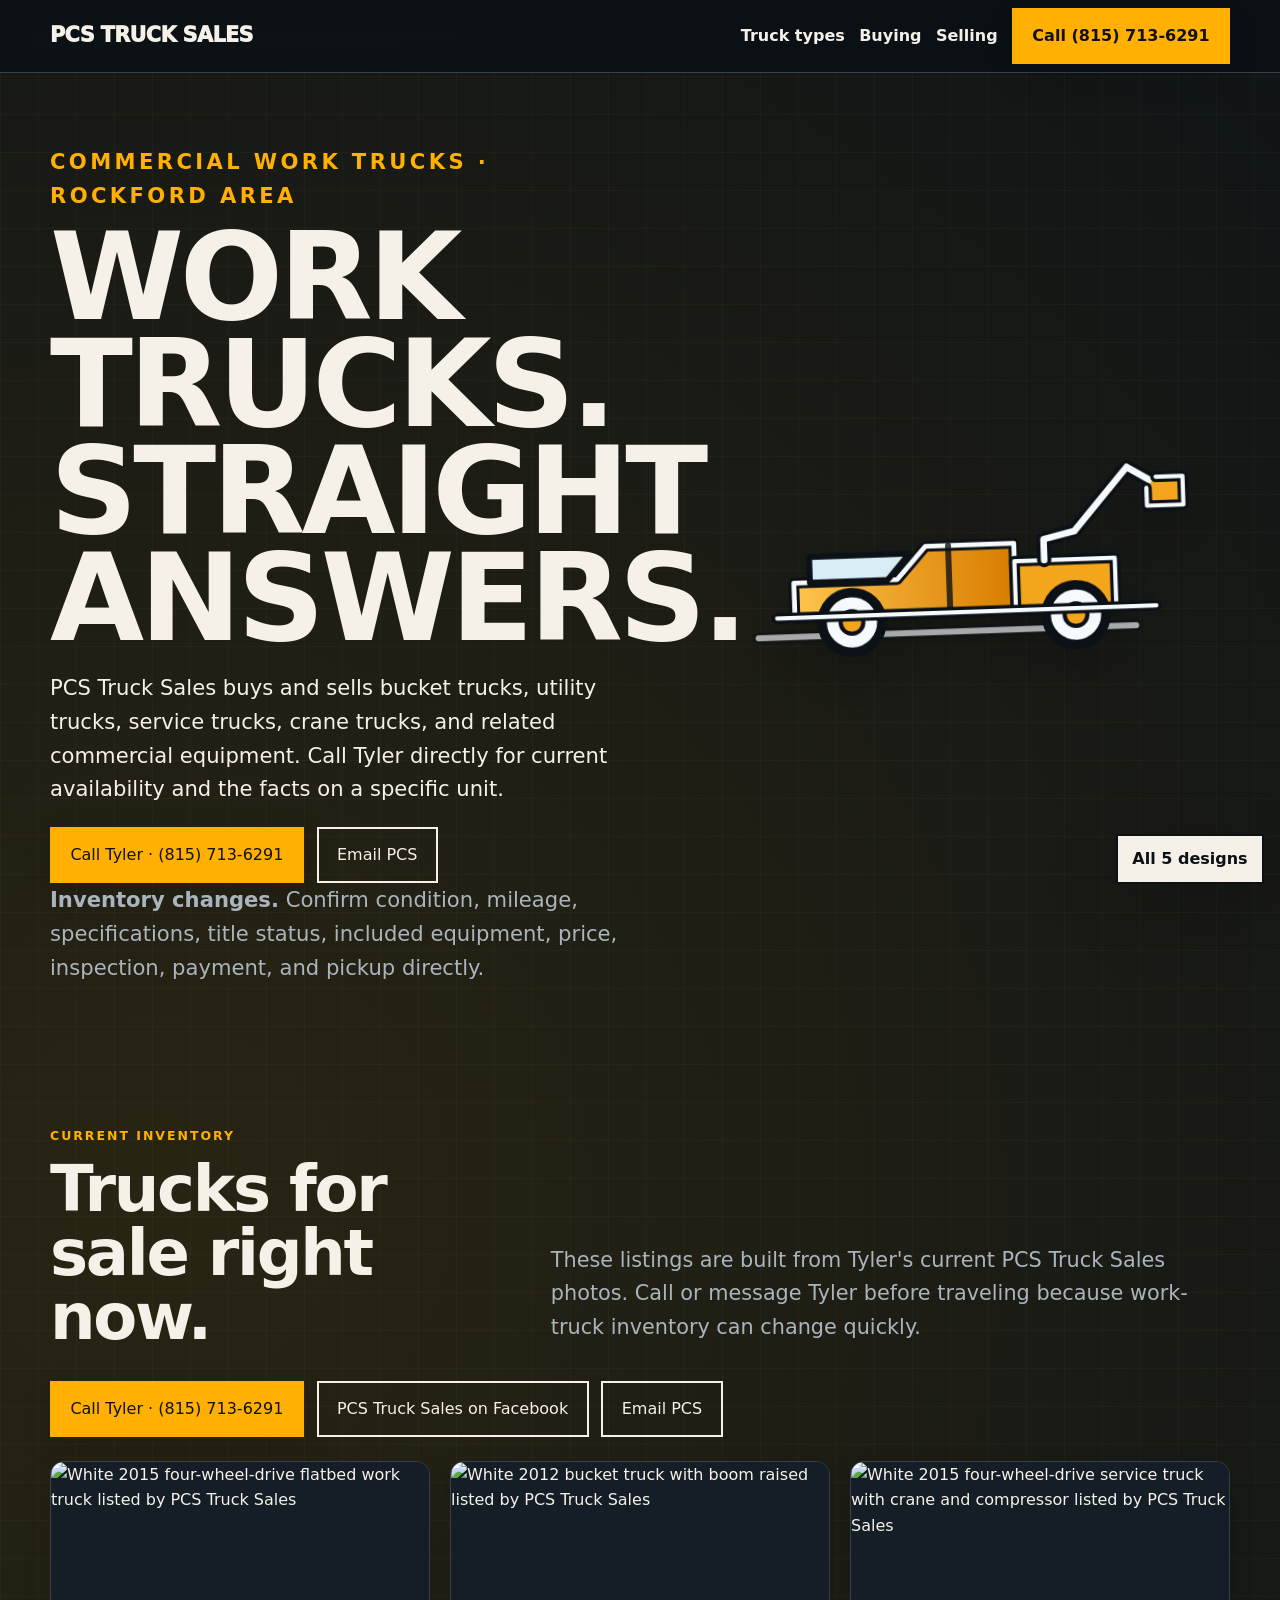
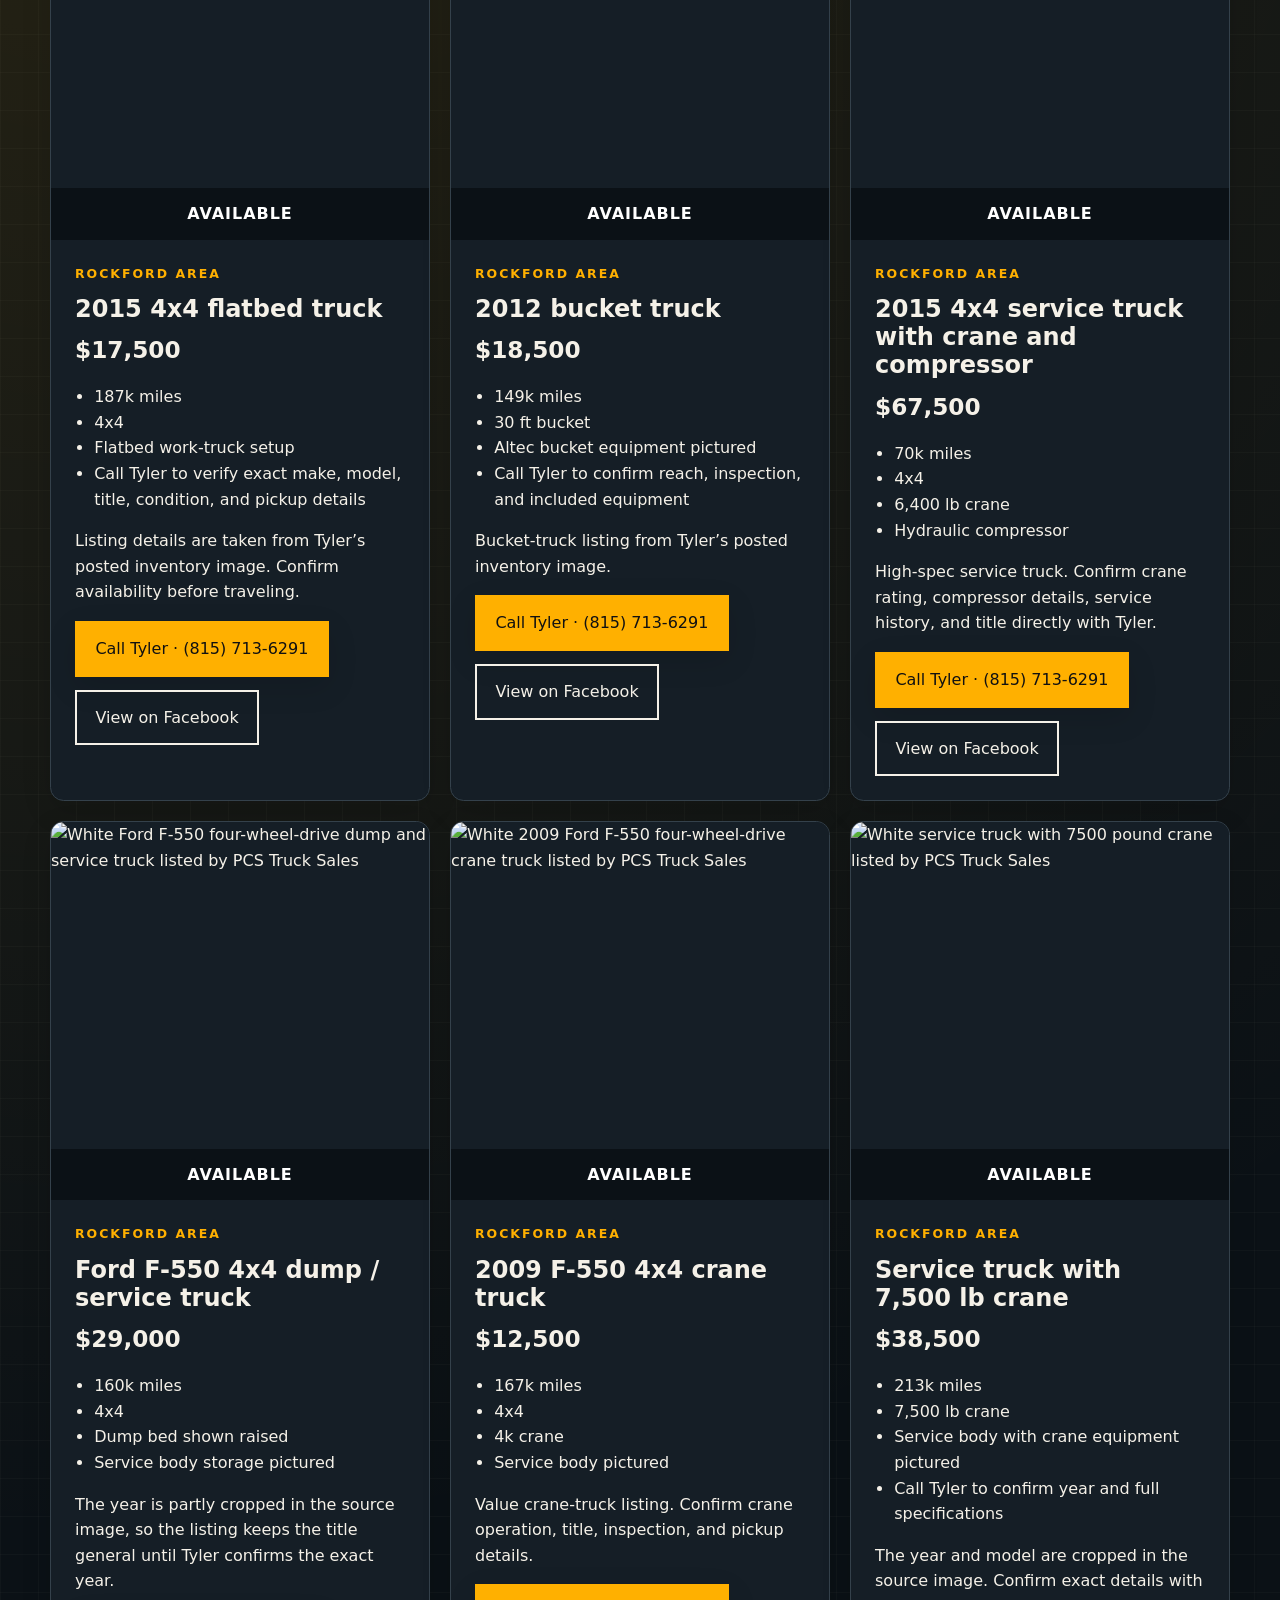
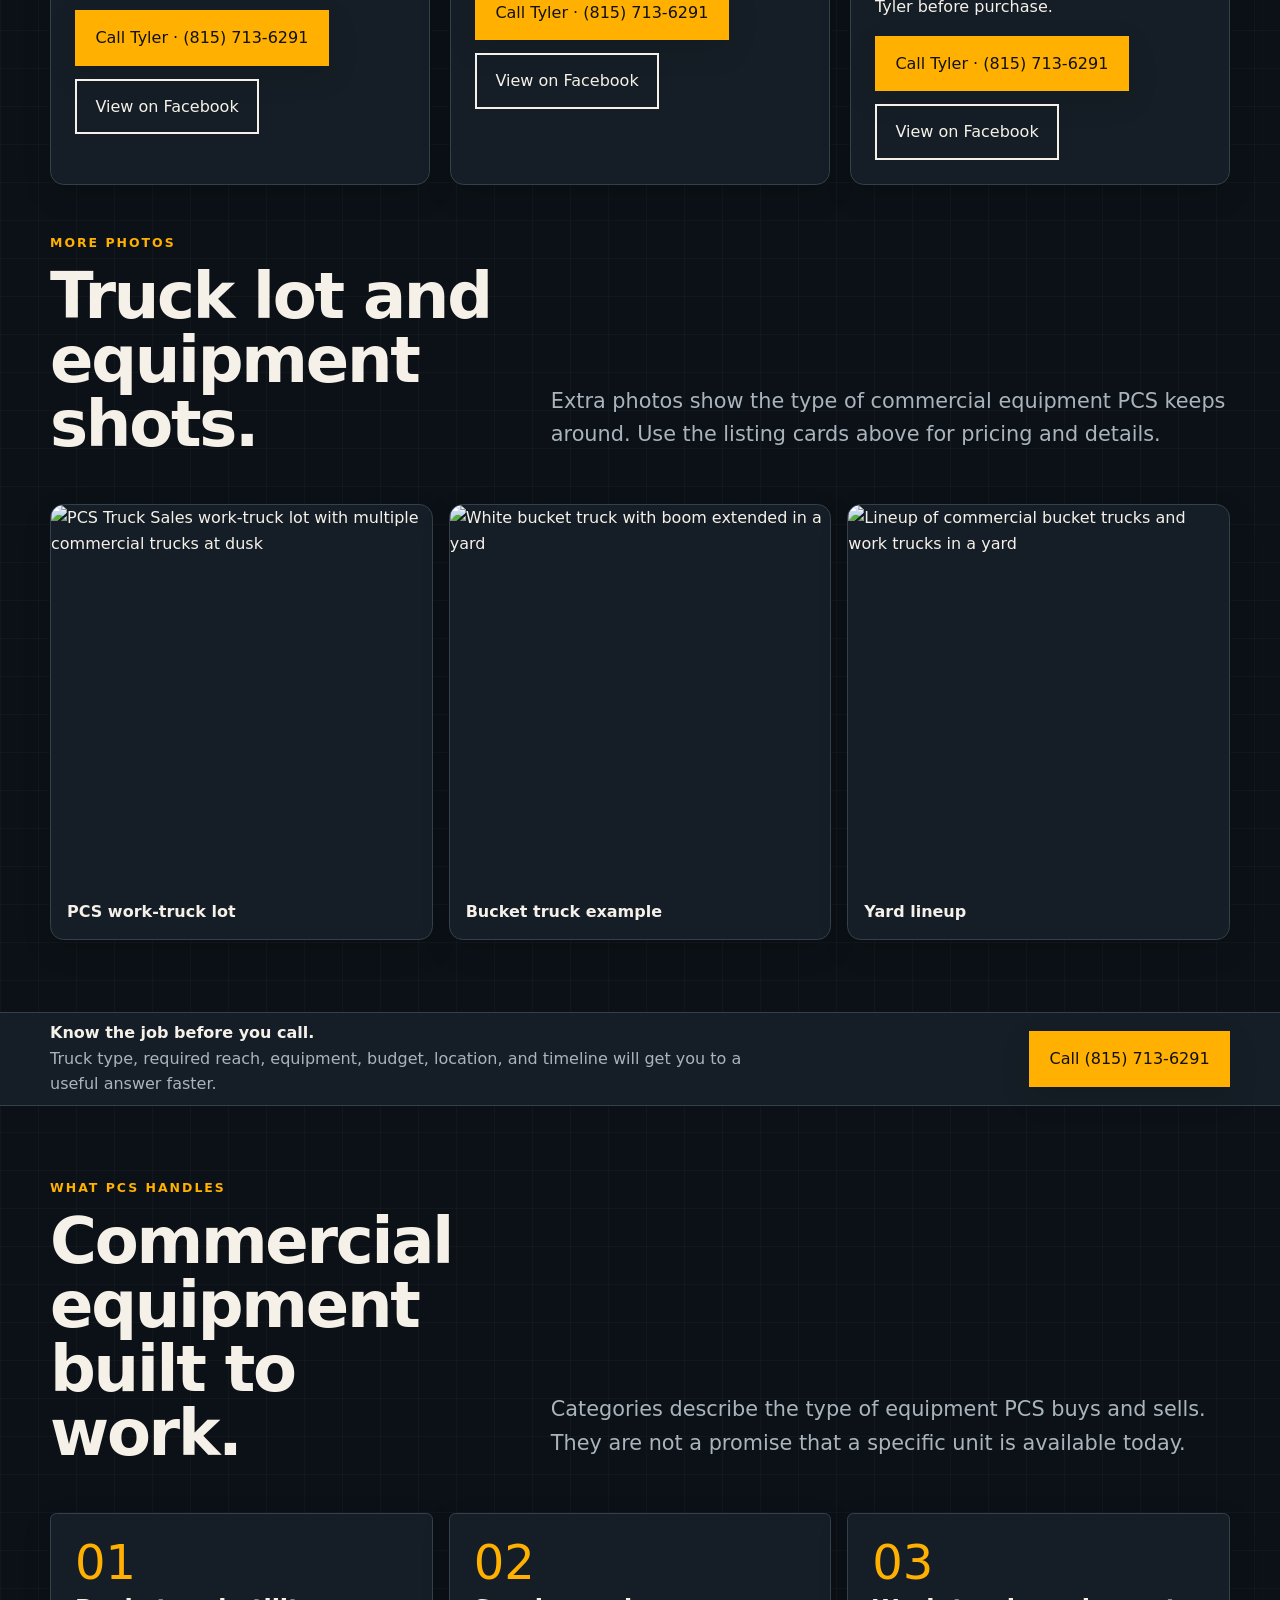
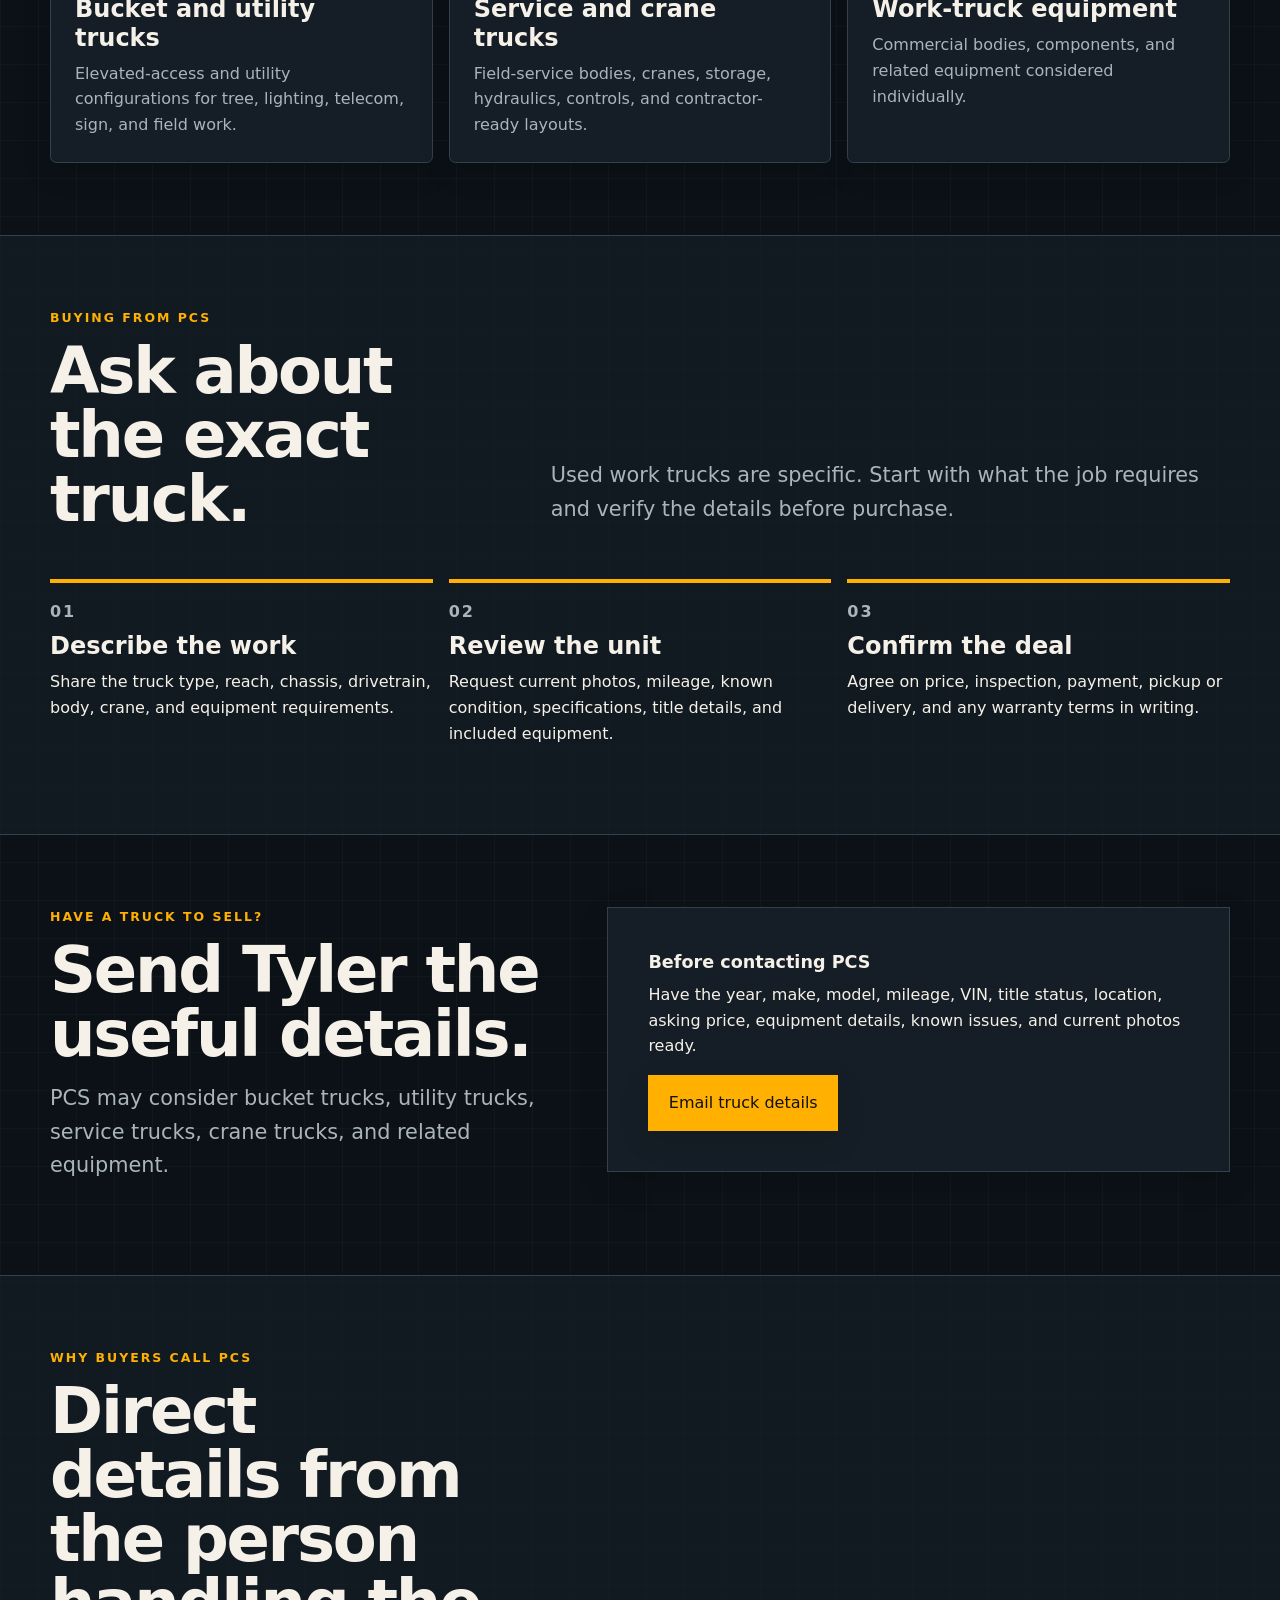
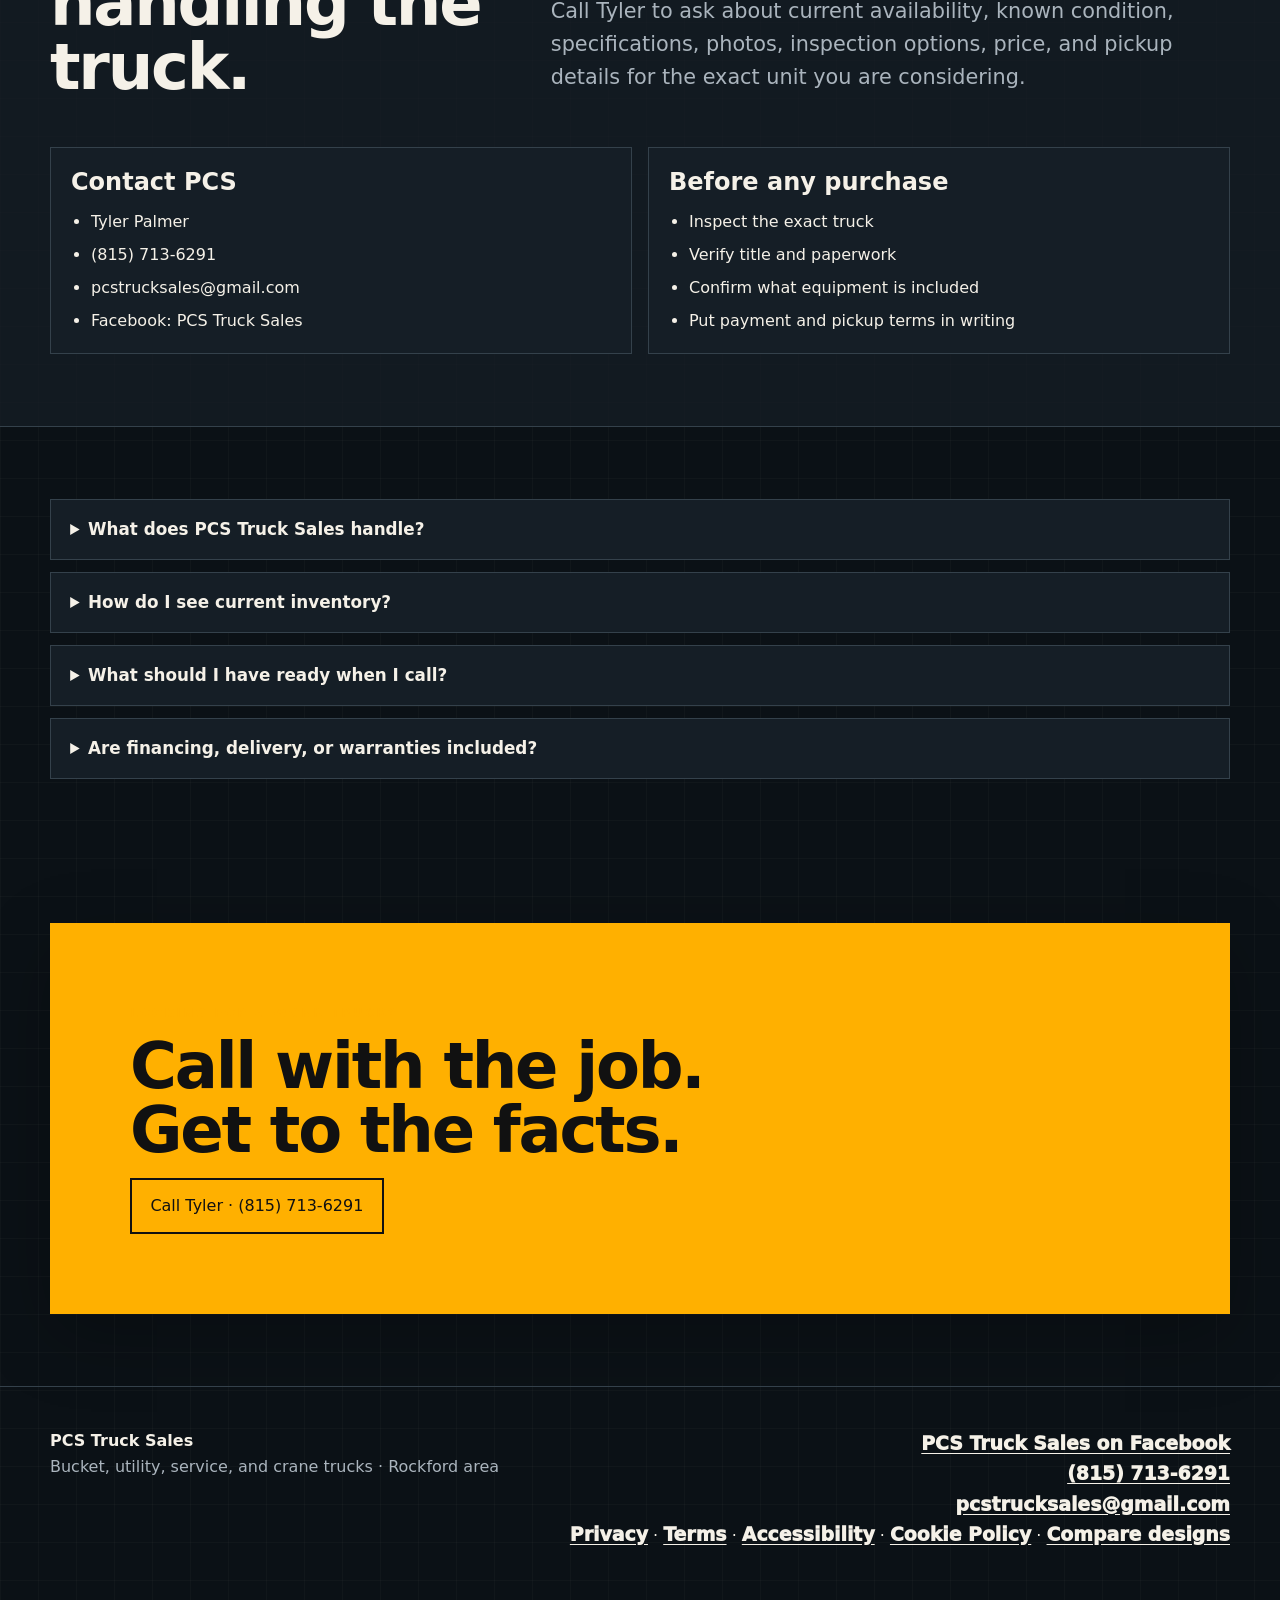
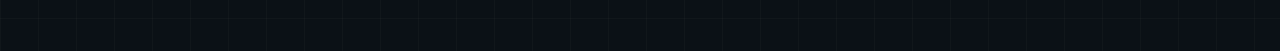
==== commit 78baf9b0: "Add Terms and Cookie Policy pages and legal footer links Every version now links to Privacy, Terms, " ====
--- a/v1/index.html
+++ b/v1/index.html
@@ -1 +1 @@
-<!doctype html><html lang="en"><head><meta charset="utf-8"><meta name="viewport" content="width=device-width,initial-scale=1"><title>PCS Truck Sales | Work Trucks Near Rockford, Illinois</title><meta name="description" content="Call PCS Truck Sales at (815) 713-6291 for current bucket trucks, utility trucks, service trucks, crane trucks, and commercial equipment."><meta name="robots" content="noindex,follow,max-image-preview:large"><meta name="theme-color" content="#ffb000"><link rel="canonical" href="https://bradleymatera.github.io/PCS_LLC/v1/"><link rel="icon" href="../assets/favicon.svg" type="image/svg+xml"><meta property="og:type" content="website"><meta property="og:title" content="PCS Truck Sales | Work Trucks"><meta property="og:description" content="Call Tyler directly about current work-truck availability."><meta property="og:url" content="https://bradleymatera.github.io/PCS_LLC/v1/"><meta property="og:image" content="https://bradleymatera.github.io/PCS_LLC/assets/bucket-truck.svg"><meta name="twitter:card" content="summary_large_image"><link rel="stylesheet" href="../assets/shared.css"><style>:root{--bg:#0b1116;--surface:#151e26;--text:#f5f1e8;--muted:#aab4bd;--line:#34414b;--accent:#ffb000;--accent-text:#111;--focus:#7dd3fc}body{background-image:radial-gradient(circle at 12% 15%,rgba(255,176,0,.12),transparent 28%),linear-gradient(rgba(255,255,255,.025) 1px,transparent 1px),linear-gradient(90deg,rgba(255,255,255,.025) 1px,transparent 1px);background-size:auto,38px 38px,38px 38px}.site-header{background:rgba(11,17,22,.92)}.card{border-radius:var(--radius-sm)}.hero-art{transform:rotate(-2deg)}</style><script type="application/ld+json">{"@context":"https://schema.org","@type":"Organization","name":"PCS Truck Sales","url":"https://bradleymatera.github.io/PCS_LLC/v1/","telephone":"+1-815-713-6291","email":"pcstrucksales@gmail.com","description":"Rockford-area business buying and selling bucket trucks, utility trucks, service trucks, crane trucks, and related commercial equipment.","areaServed":{"@type":"State","name":"Illinois"},"contactPoint":{"@type":"ContactPoint","telephone":"+1-815-713-6291","email":"pcstrucksales@gmail.com","contactType":"sales","availableLanguage":"English"}}</script></head><body><a class="skip-link" href="#main">Skip to main content</a><header class="site-header"><div class="container nav"><a class="brand" href="../">PCS TRUCK SALES</a><nav class="nav-links" aria-label="Primary"><a href="#trucks">Truck types</a><a href="#buy">Buying</a><a href="#sell">Selling</a><a class="button button-primary" href="tel:+18157136291">Call (815) 713-6291</a></nav></div></header><main id="main"><section class="hero"><div class="container hero-grid"><div class="hero-copy"><p class="eyebrow">Commercial work trucks · Rockford area</p><h1>Work trucks.<br>Straight answers.</h1><p>PCS Truck Sales buys and sells bucket trucks, utility trucks, service trucks, crane trucks, and related commercial equipment. Call Tyler directly for current availability and the facts on a specific unit.</p><div class="button-row"><a class="button button-primary" href="tel:+18157136291">Call Tyler · (815) 713-6291</a><a class="button button-secondary" href="mailto:pcstrucksales@gmail.com">Email PCS</a></div><p class="muted"><strong>Inventory changes.</strong> Confirm condition, mileage, specifications, title status, included equipment, price, inspection, payment, and pickup directly.</p></div><div class="hero-art"><img src="../assets/bucket-truck.svg" width="900" height="420" alt="Side-view illustration of a commercial bucket truck"></div></div></section><section class="call-strip"><div class="container call-grid"><div><strong>Know the job before you call.</strong><p>Truck type, required reach, equipment, budget, location, and timeline will get you to a useful answer faster.</p></div><a class="button button-primary" href="tel:+18157136291">Call (815) 713-6291</a></div></section><section class="section" id="trucks"><div class="container"><div class="section-head"><div><p class="eyebrow">What PCS handles</p><h2>Commercial equipment built to work.</h2></div><p class="lead">Categories describe the type of equipment PCS buys and sells. They are not a promise that a specific unit is available today.</p></div><div class="cards"><article class="card"><span class="card-number">01</span><h3>Bucket and utility trucks</h3><p>Elevated-access and utility configurations for tree, lighting, telecom, sign, and field work.</p></article><article class="card"><span class="card-number">02</span><h3>Service and crane trucks</h3><p>Field-service bodies, cranes, storage, hydraulics, controls, and contractor-ready layouts.</p></article><article class="card"><span class="card-number">03</span><h3>Work-truck equipment</h3><p>Commercial bodies, components, and related equipment considered individually.</p></article></div></div></section><section class="section section-alt" id="buy"><div class="container"><div class="section-head"><div><p class="eyebrow">Buying from PCS</p><h2>Ask about the exact truck.</h2></div><p class="lead">Used work trucks are specific. Start with what the job requires and verify the details before purchase.</p></div><div class="process"><article><h3>Describe the work</h3><p>Share the truck type, reach, chassis, drivetrain, body, crane, and equipment requirements.</p></article><article><h3>Review the unit</h3><p>Request current photos, mileage, known condition, specifications, title details, and included equipment.</p></article><article><h3>Confirm the deal</h3><p>Agree on price, inspection, payment, pickup or delivery, and any warranty terms in writing.</p></article></div></div></section><section class="section" id="sell"><div class="container about-grid"><div><p class="eyebrow">Have a truck to sell?</p><h2>Send Tyler the useful details.</h2><p class="lead">PCS may consider bucket trucks, utility trucks, service trucks, crane trucks, and related equipment.</p></div><div class="about-panel"><strong>Before contacting PCS</strong><p>Have the year, make, model, mileage, VIN, title status, location, asking price, equipment details, known issues, and current photos ready.</p><a class="button button-primary" href="mailto:pcstrucksales@gmail.com?subject=Truck%20for%20sale">Email truck details</a></div></div></section><section class="section section-alt"><div class="container"><div class="section-head"><div><p class="eyebrow">Why buyers call PCS</p><h2>Direct details from the person handling the truck.</h2></div><p class="lead">Call Tyler to ask about current availability, known condition, specifications, photos, inspection options, price, and pickup details for the exact unit you are considering.</p></div><div class="checklist"><article><h3>Contact PCS</h3><ul><li>Tyler Palmer</li><li>(815) 713-6291</li><li>pcstrucksales@gmail.com</li><li>Facebook: PCS Truck Sales</li></ul></article><article><h3>Before any purchase</h3><ul><li>Inspect the exact truck</li><li>Verify title and paperwork</li><li>Confirm what equipment is included</li><li>Put payment and pickup terms in writing</li></ul></article></div></div></section><section class="section"><div class="container"><div class="faq"><details><summary>What does PCS Truck Sales handle?</summary><p>Bucket trucks, utility trucks, service trucks, crane trucks, and related commercial equipment.</p></details><details><summary>How do I see current inventory?</summary><p>Call Tyler at <a href="tel:+18157136291">(815) 713-6291</a> or email <a href="mailto:pcstrucksales@gmail.com">pcstrucksales@gmail.com</a>.</p></details><details><summary>What should I have ready when I call?</summary><p>Know the type of work the truck must perform, the equipment or reach you need, your budget, your location, and your timeline.</p></details><details><summary>Are financing, delivery, or warranties included?</summary><p>No general promise is made. Confirm all terms for the exact truck before purchase.</p></details></div></div></section><section class="section"><div class="container"><div class="cta"><p class="eyebrow">Looking for a work truck?</p><h2>Call with the job. Get to the facts.</h2><a class="button button-secondary" href="tel:+18157136291">Call Tyler · (815) 713-6291</a></div></div></section></main><footer class="site-footer"><div class="container footer-grid"><div><strong>PCS Truck Sales</strong><div class="muted">Bucket, utility, service, and crane trucks · Rockford area</div></div><div class="footer-contact"><a href="tel:+18157136291">(815) 713-6291</a><div><a href="mailto:pcstrucksales@gmail.com">pcstrucksales@gmail.com</a></div><div><a href="../privacy.html">Privacy</a> · <a href="../accessibility.html">Accessibility</a> · <a href="../">Compare designs</a></div></div></div></footer><div class="demo-switcher"><a href="../">All 5 designs</a></div><div class="mobile-call"><a class="button button-primary" href="tel:+18157136291">Call Tyler · (815) 713-6291</a></div><script src="../assets/site.js"></script></body></html>+<!doctype html><html lang="en"><head><meta charset="utf-8"><meta name="viewport" content="width=device-width,initial-scale=1"><title>PCS Truck Sales | Work Trucks Near Rockford, Illinois</title><meta name="description" content="Call PCS Truck Sales at (815) 713-6291 for current bucket trucks, utility trucks, service trucks, crane trucks, and commercial equipment."><meta name="robots" content="noindex,follow,max-image-preview:large"><meta name="theme-color" content="#ffb000"><link rel="canonical" href="https://bradleymatera.github.io/PCS_LLC/v1/"><link rel="icon" href="../assets/favicon.svg" type="image/svg+xml"><meta property="og:type" content="website"><meta property="og:title" content="PCS Truck Sales | Work Trucks"><meta property="og:description" content="Call Tyler directly about current work-truck availability."><meta property="og:url" content="https://bradleymatera.github.io/PCS_LLC/v1/"><meta property="og:image" content="https://bradleymatera.github.io/PCS_LLC/assets/bucket-truck.svg"><meta name="twitter:card" content="summary_large_image"><link rel="stylesheet" href="../assets/shared.css"><style>:root{--bg:#0b1116;--surface:#151e26;--text:#f5f1e8;--muted:#aab4bd;--line:#34414b;--accent:#ffb000;--accent-text:#111;--focus:#7dd3fc}body{background-image:radial-gradient(circle at 12% 15%,rgba(255,176,0,.12),transparent 28%),linear-gradient(rgba(255,255,255,.025) 1px,transparent 1px),linear-gradient(90deg,rgba(255,255,255,.025) 1px,transparent 1px);background-size:auto,38px 38px,38px 38px}.site-header{background:rgba(11,17,22,.92)}.card{border-radius:var(--radius-sm)}.hero-art{transform:rotate(-2deg)}</style><script type="application/ld+json">{"@context":"https://schema.org","@type":"Organization","name":"PCS Truck Sales","url":"https://bradleymatera.github.io/PCS_LLC/v1/","telephone":"+1-815-713-6291","email":"pcstrucksales@gmail.com","description":"Rockford-area business buying and selling bucket trucks, utility trucks, service trucks, crane trucks, and related commercial equipment.","areaServed":{"@type":"State","name":"Illinois"},"contactPoint":{"@type":"ContactPoint","telephone":"+1-815-713-6291","email":"pcstrucksales@gmail.com","contactType":"sales","availableLanguage":"English"}}</script></head><body><a class="skip-link" href="#main">Skip to main content</a><header class="site-header"><div class="container nav"><a class="brand" href="../">PCS TRUCK SALES</a><nav class="nav-links" aria-label="Primary"><a href="#trucks">Truck types</a><a href="#buy">Buying</a><a href="#sell">Selling</a><a class="button button-primary" href="tel:+18157136291">Call (815) 713-6291</a></nav></div></header><main id="main"><section class="hero"><div class="container hero-grid"><div class="hero-copy"><p class="eyebrow">Commercial work trucks · Rockford area</p><h1>Work trucks.<br>Straight answers.</h1><p>PCS Truck Sales buys and sells bucket trucks, utility trucks, service trucks, crane trucks, and related commercial equipment. Call Tyler directly for current availability and the facts on a specific unit.</p><div class="button-row"><a class="button button-primary" href="tel:+18157136291">Call Tyler · (815) 713-6291</a><a class="button button-secondary" href="mailto:pcstrucksales@gmail.com">Email PCS</a></div><p class="muted"><strong>Inventory changes.</strong> Confirm condition, mileage, specifications, title status, included equipment, price, inspection, payment, and pickup directly.</p></div><div class="hero-art"><img src="../assets/bucket-truck.svg" width="900" height="420" alt="Side-view illustration of a commercial bucket truck"></div></div></section><section class="call-strip"><div class="container call-grid"><div><strong>Know the job before you call.</strong><p>Truck type, required reach, equipment, budget, location, and timeline will get you to a useful answer faster.</p></div><a class="button button-primary" href="tel:+18157136291">Call (815) 713-6291</a></div></section><section class="section" id="trucks"><div class="container"><div class="section-head"><div><p class="eyebrow">What PCS handles</p><h2>Commercial equipment built to work.</h2></div><p class="lead">Categories describe the type of equipment PCS buys and sells. They are not a promise that a specific unit is available today.</p></div><div class="cards"><article class="card"><span class="card-number">01</span><h3>Bucket and utility trucks</h3><p>Elevated-access and utility configurations for tree, lighting, telecom, sign, and field work.</p></article><article class="card"><span class="card-number">02</span><h3>Service and crane trucks</h3><p>Field-service bodies, cranes, storage, hydraulics, controls, and contractor-ready layouts.</p></article><article class="card"><span class="card-number">03</span><h3>Work-truck equipment</h3><p>Commercial bodies, components, and related equipment considered individually.</p></article></div></div></section><section class="section section-alt" id="buy"><div class="container"><div class="section-head"><div><p class="eyebrow">Buying from PCS</p><h2>Ask about the exact truck.</h2></div><p class="lead">Used work trucks are specific. Start with what the job requires and verify the details before purchase.</p></div><div class="process"><article><h3>Describe the work</h3><p>Share the truck type, reach, chassis, drivetrain, body, crane, and equipment requirements.</p></article><article><h3>Review the unit</h3><p>Request current photos, mileage, known condition, specifications, title details, and included equipment.</p></article><article><h3>Confirm the deal</h3><p>Agree on price, inspection, payment, pickup or delivery, and any warranty terms in writing.</p></article></div></div></section><section class="section" id="sell"><div class="container about-grid"><div><p class="eyebrow">Have a truck to sell?</p><h2>Send Tyler the useful details.</h2><p class="lead">PCS may consider bucket trucks, utility trucks, service trucks, crane trucks, and related equipment.</p></div><div class="about-panel"><strong>Before contacting PCS</strong><p>Have the year, make, model, mileage, VIN, title status, location, asking price, equipment details, known issues, and current photos ready.</p><a class="button button-primary" href="mailto:pcstrucksales@gmail.com?subject=Truck%20for%20sale">Email truck details</a></div></div></section><section class="section section-alt"><div class="container"><div class="section-head"><div><p class="eyebrow">Why buyers call PCS</p><h2>Direct details from the person handling the truck.</h2></div><p class="lead">Call Tyler to ask about current availability, known condition, specifications, photos, inspection options, price, and pickup details for the exact unit you are considering.</p></div><div class="checklist"><article><h3>Contact PCS</h3><ul><li>Tyler Palmer</li><li>(815) 713-6291</li><li>pcstrucksales@gmail.com</li><li>Facebook: PCS Truck Sales</li></ul></article><article><h3>Before any purchase</h3><ul><li>Inspect the exact truck</li><li>Verify title and paperwork</li><li>Confirm what equipment is included</li><li>Put payment and pickup terms in writing</li></ul></article></div></div></section><section class="section"><div class="container"><div class="faq"><details><summary>What does PCS Truck Sales handle?</summary><p>Bucket trucks, utility trucks, service trucks, crane trucks, and related commercial equipment.</p></details><details><summary>How do I see current inventory?</summary><p>Call Tyler at <a href="tel:+18157136291">(815) 713-6291</a> or email <a href="mailto:pcstrucksales@gmail.com">pcstrucksales@gmail.com</a>.</p></details><details><summary>What should I have ready when I call?</summary><p>Know the type of work the truck must perform, the equipment or reach you need, your budget, your location, and your timeline.</p></details><details><summary>Are financing, delivery, or warranties included?</summary><p>No general promise is made. Confirm all terms for the exact truck before purchase.</p></details></div></div></section><section class="section"><div class="container"><div class="cta"><p class="eyebrow">Looking for a work truck?</p><h2>Call with the job. Get to the facts.</h2><a class="button button-secondary" href="tel:+18157136291">Call Tyler · (815) 713-6291</a></div></div></section></main><footer class="site-footer"><div class="container footer-grid"><div><strong>PCS Truck Sales</strong><div class="muted">Bucket, utility, service, and crane trucks · Rockford area</div></div><div class="footer-contact"><a href="tel:+18157136291">(815) 713-6291</a><div><a href="mailto:pcstrucksales@gmail.com">pcstrucksales@gmail.com</a></div><div><a href="../privacy.html">Privacy</a> · <a href="../terms.html">Terms</a> · <a href="../accessibility.html">Accessibility</a> · <a href="../cookies.html">Cookie Policy</a> · <a href="../">Compare designs</a></div></div></div></footer><div class="demo-switcher"><a href="../">All 5 designs</a></div><div class="mobile-call"><a class="button button-primary" href="tel:+18157136291">Call Tyler · (815) 713-6291</a></div><script src="../assets/site.js"></script></body></html>
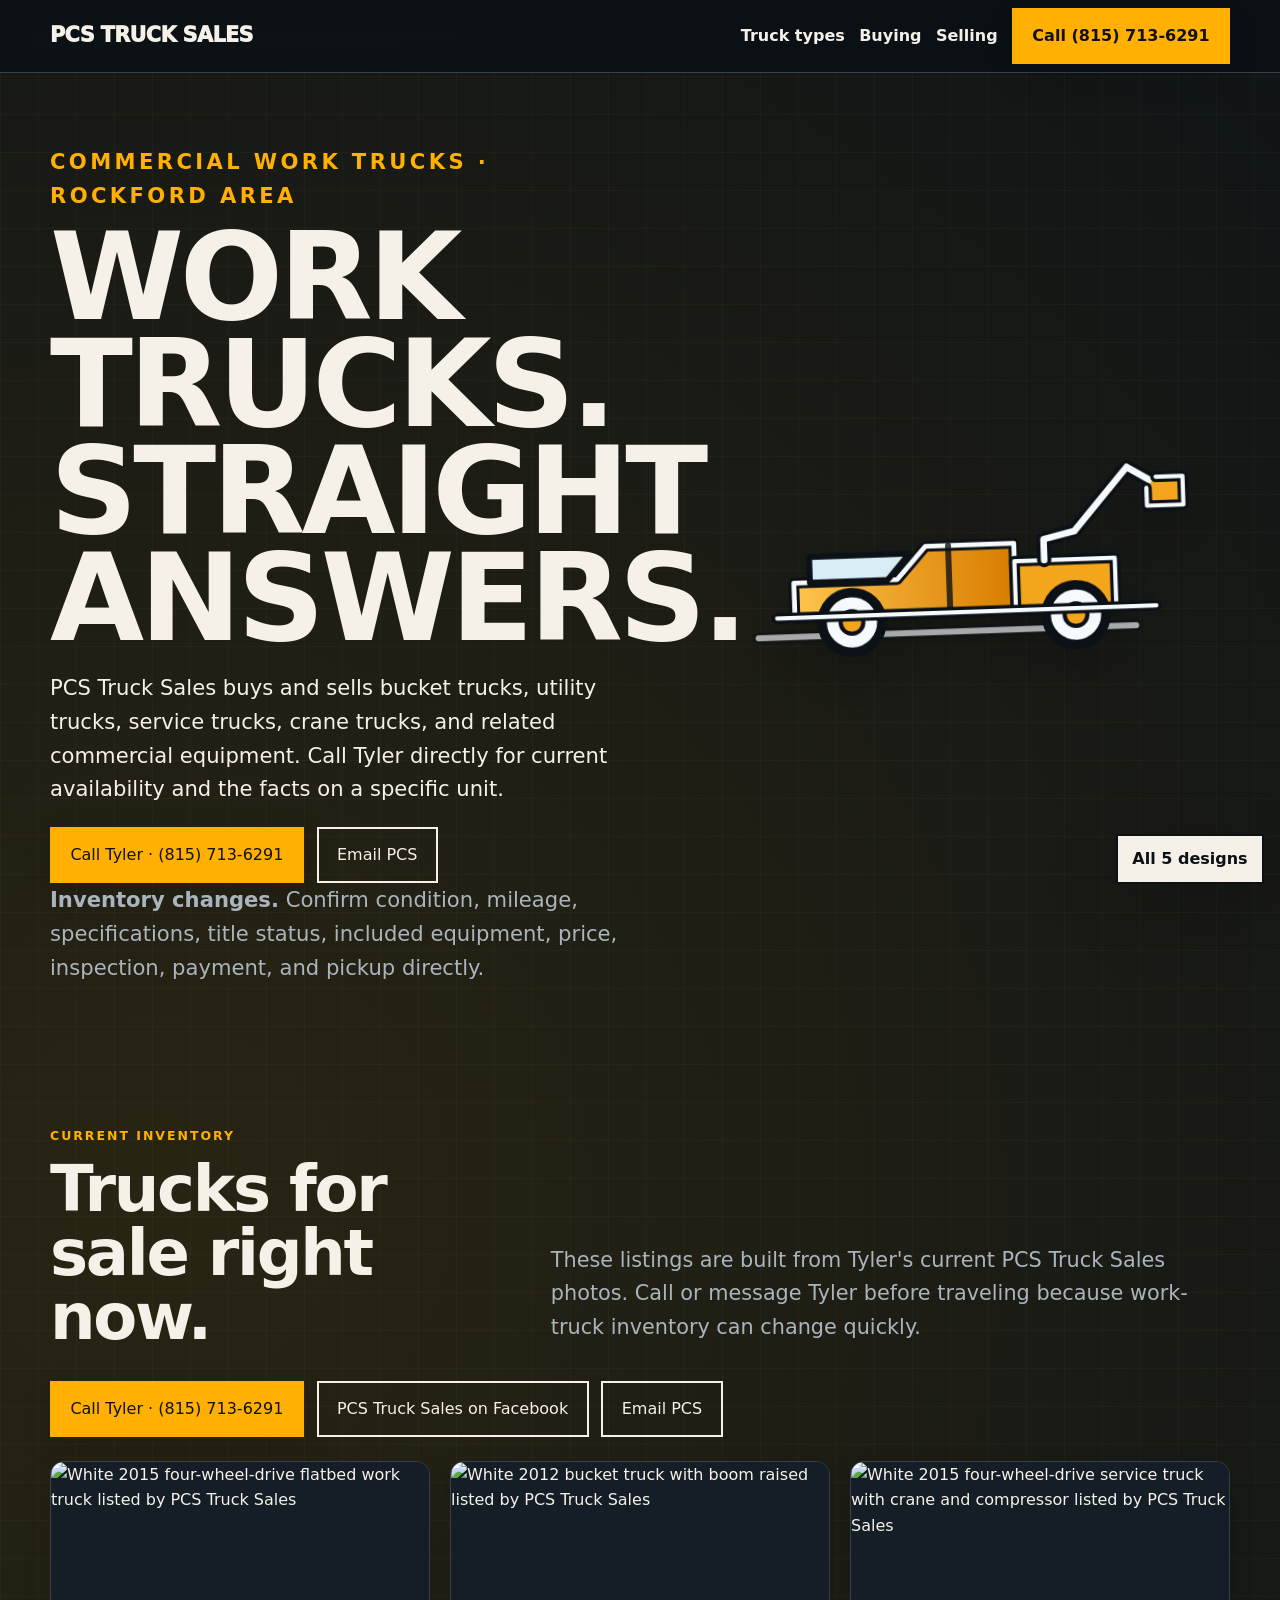
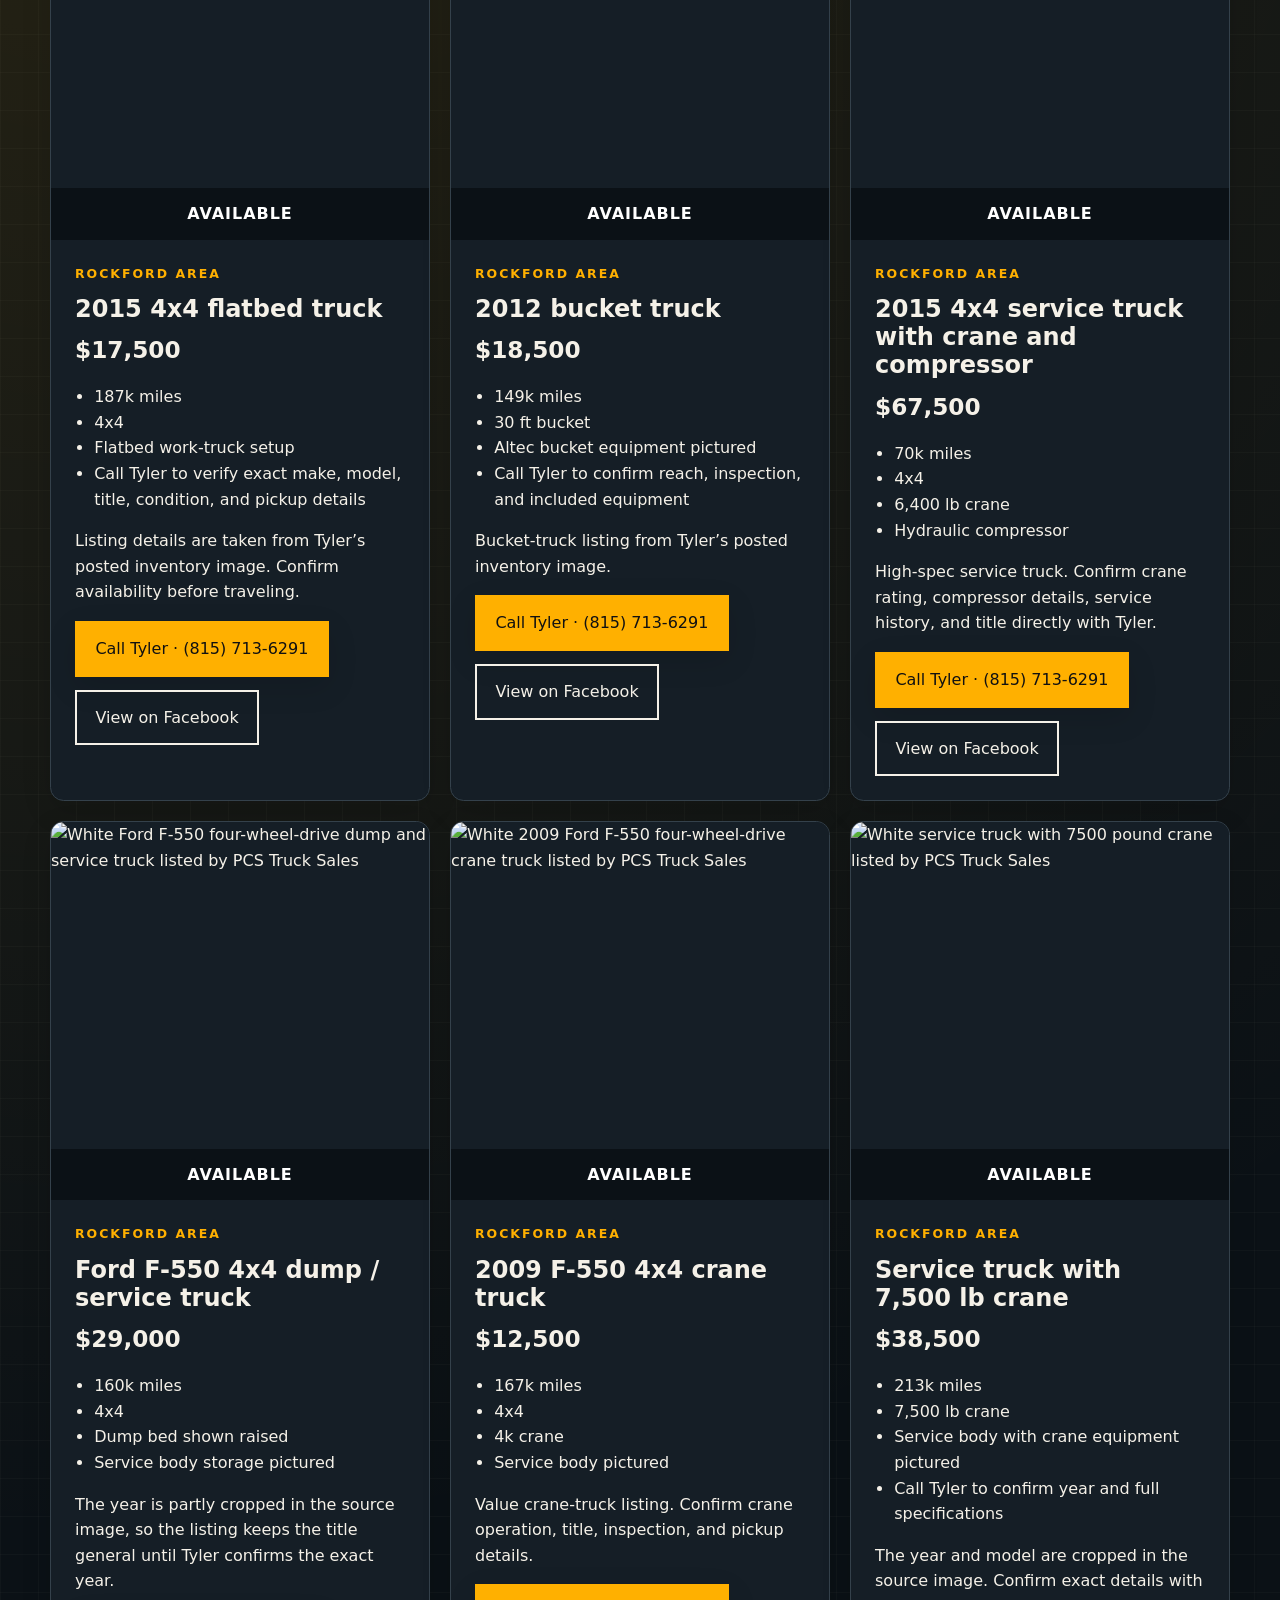
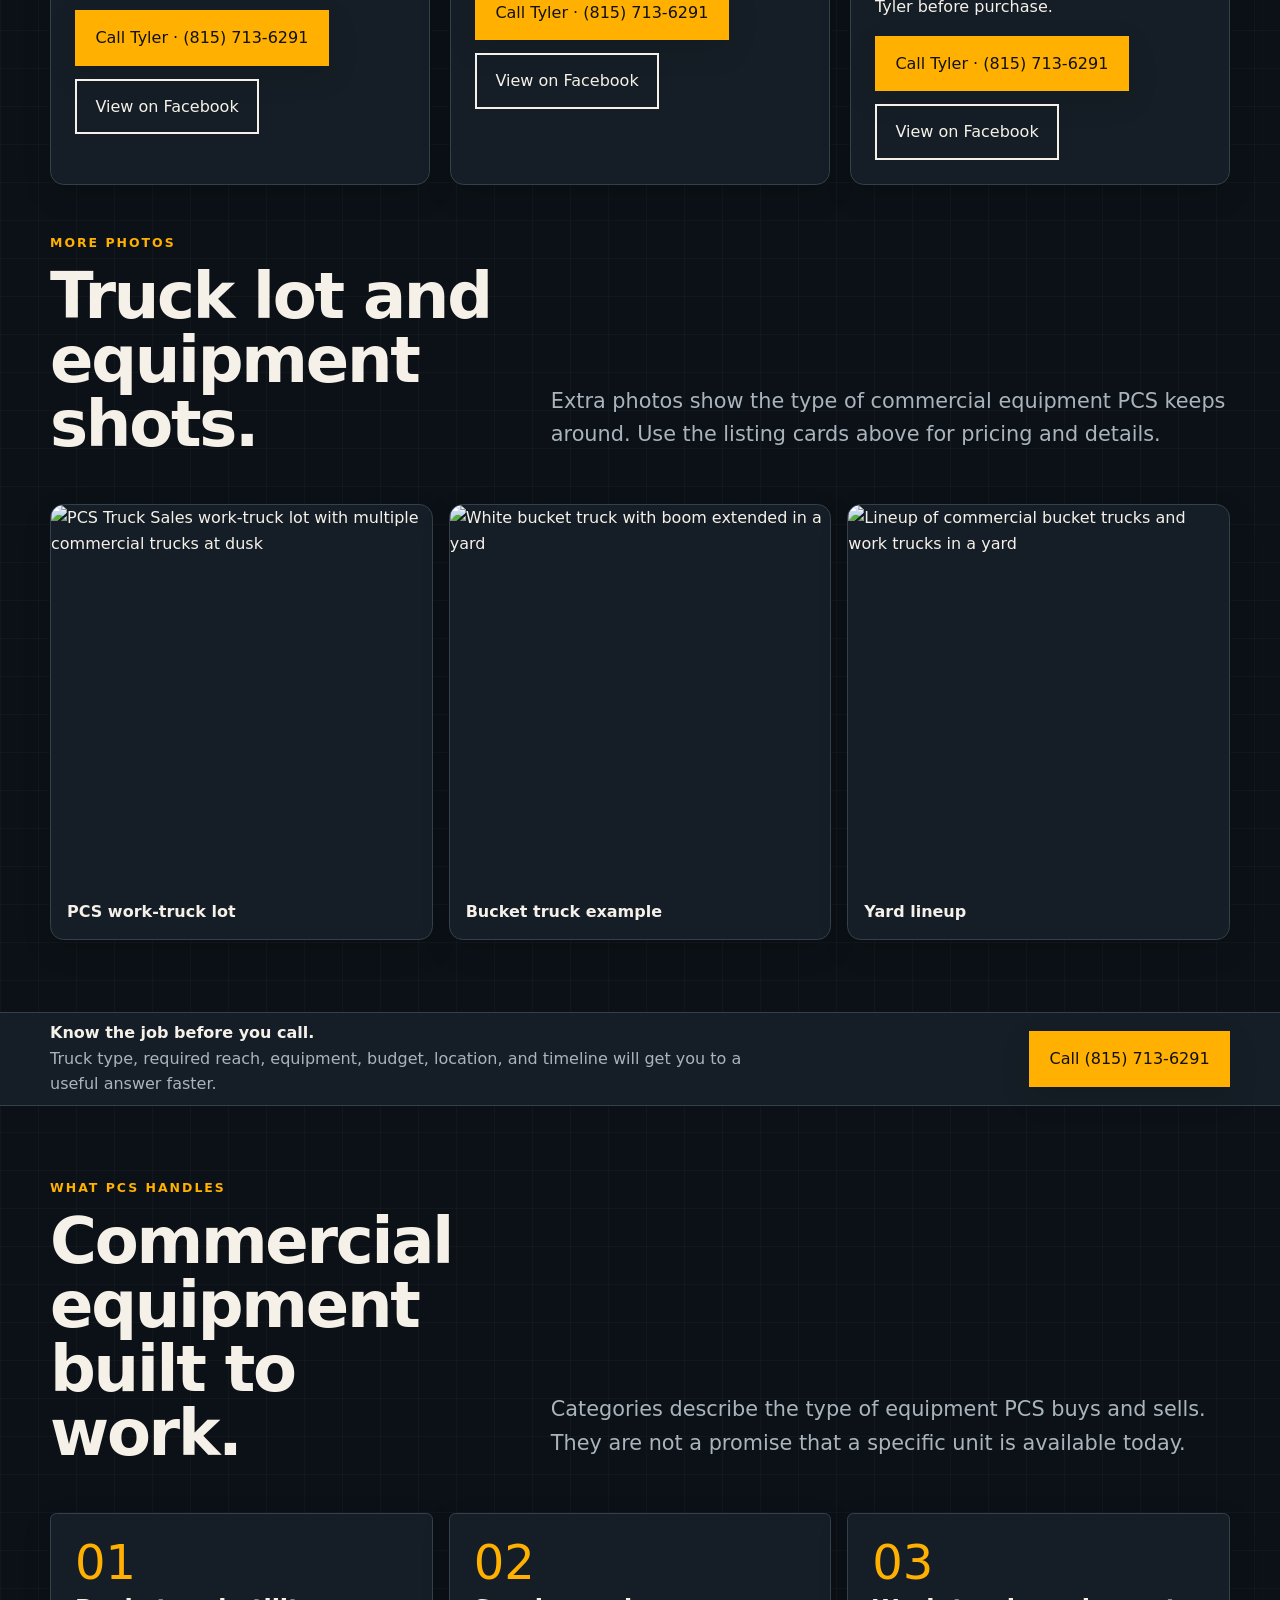
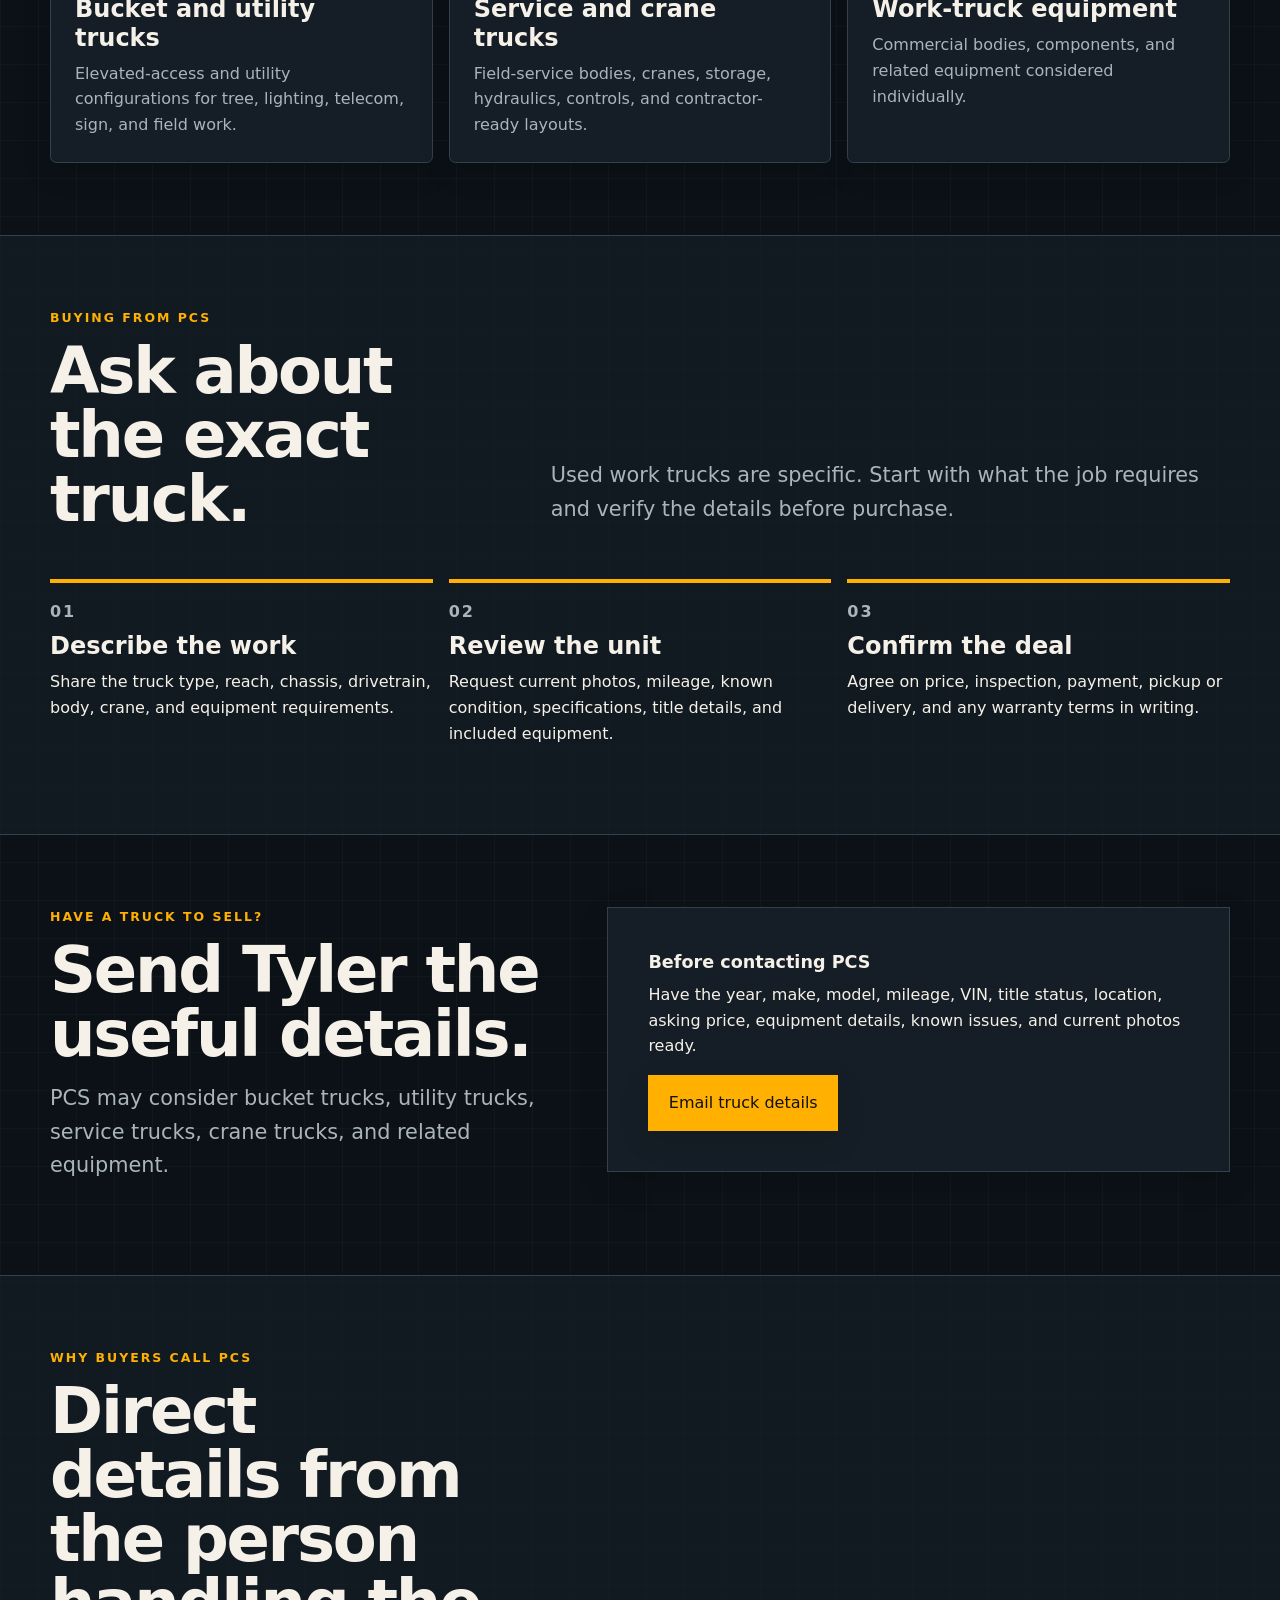
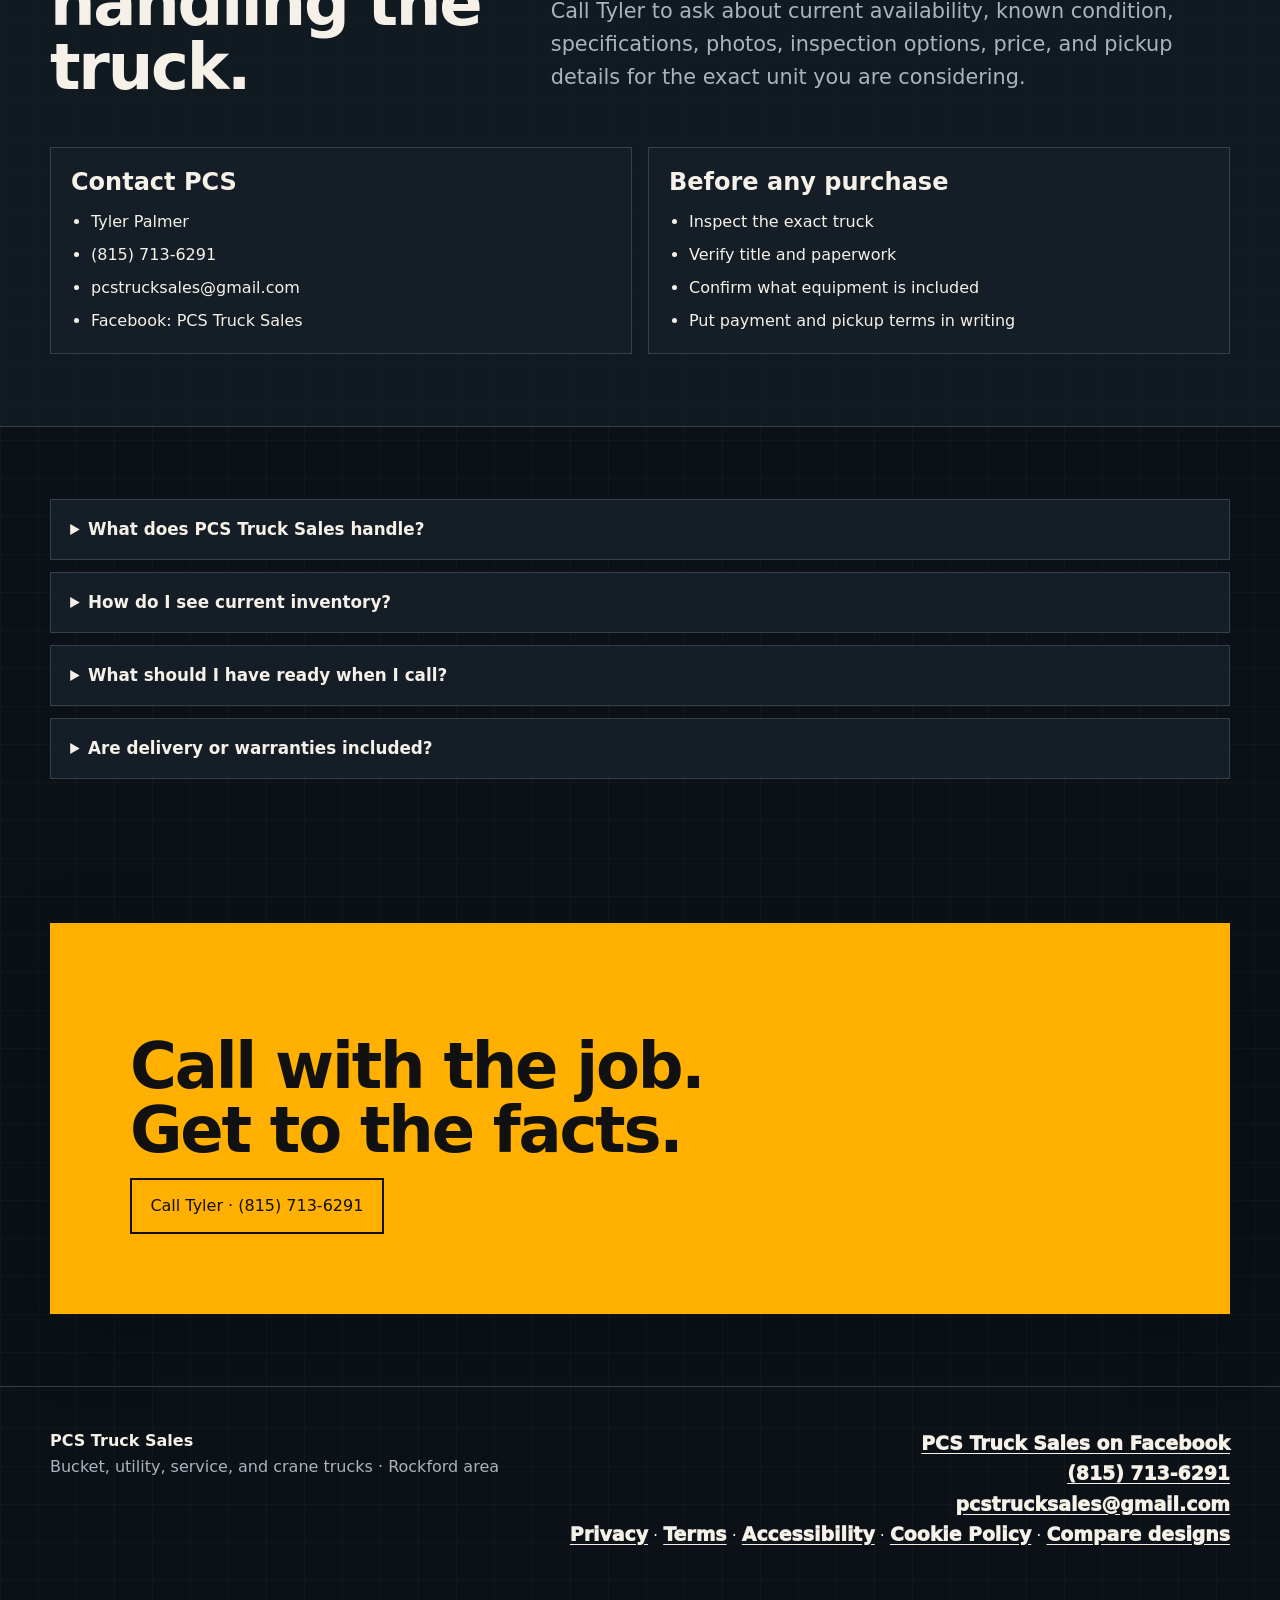
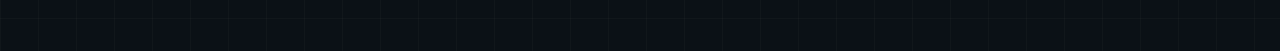
==== commit e5dee6a7: "Remove all financing mentions from the site Changed the FAQ wording and removed the financing bullet" ====
--- a/v1/index.html
+++ b/v1/index.html
@@ -1 +1 @@
-<!doctype html><html lang="en"><head><meta charset="utf-8"><meta name="viewport" content="width=device-width,initial-scale=1"><title>PCS Truck Sales | Work Trucks Near Rockford, Illinois</title><meta name="description" content="Call PCS Truck Sales at (815) 713-6291 for current bucket trucks, utility trucks, service trucks, crane trucks, and commercial equipment."><meta name="robots" content="noindex,follow,max-image-preview:large"><meta name="theme-color" content="#ffb000"><link rel="canonical" href="https://bradleymatera.github.io/PCS_LLC/v1/"><link rel="icon" href="../assets/favicon.svg" type="image/svg+xml"><meta property="og:type" content="website"><meta property="og:title" content="PCS Truck Sales | Work Trucks"><meta property="og:description" content="Call Tyler directly about current work-truck availability."><meta property="og:url" content="https://bradleymatera.github.io/PCS_LLC/v1/"><meta property="og:image" content="https://bradleymatera.github.io/PCS_LLC/assets/bucket-truck.svg"><meta name="twitter:card" content="summary_large_image"><link rel="stylesheet" href="../assets/shared.css"><style>:root{--bg:#0b1116;--surface:#151e26;--text:#f5f1e8;--muted:#aab4bd;--line:#34414b;--accent:#ffb000;--accent-text:#111;--focus:#7dd3fc}body{background-image:radial-gradient(circle at 12% 15%,rgba(255,176,0,.12),transparent 28%),linear-gradient(rgba(255,255,255,.025) 1px,transparent 1px),linear-gradient(90deg,rgba(255,255,255,.025) 1px,transparent 1px);background-size:auto,38px 38px,38px 38px}.site-header{background:rgba(11,17,22,.92)}.card{border-radius:var(--radius-sm)}.hero-art{transform:rotate(-2deg)}</style><script type="application/ld+json">{"@context":"https://schema.org","@type":"Organization","name":"PCS Truck Sales","url":"https://bradleymatera.github.io/PCS_LLC/v1/","telephone":"+1-815-713-6291","email":"pcstrucksales@gmail.com","description":"Rockford-area business buying and selling bucket trucks, utility trucks, service trucks, crane trucks, and related commercial equipment.","areaServed":{"@type":"State","name":"Illinois"},"contactPoint":{"@type":"ContactPoint","telephone":"+1-815-713-6291","email":"pcstrucksales@gmail.com","contactType":"sales","availableLanguage":"English"}}</script></head><body><a class="skip-link" href="#main">Skip to main content</a><header class="site-header"><div class="container nav"><a class="brand" href="../">PCS TRUCK SALES</a><nav class="nav-links" aria-label="Primary"><a href="#trucks">Truck types</a><a href="#buy">Buying</a><a href="#sell">Selling</a><a class="button button-primary" href="tel:+18157136291">Call (815) 713-6291</a></nav></div></header><main id="main"><section class="hero"><div class="container hero-grid"><div class="hero-copy"><p class="eyebrow">Commercial work trucks · Rockford area</p><h1>Work trucks.<br>Straight answers.</h1><p>PCS Truck Sales buys and sells bucket trucks, utility trucks, service trucks, crane trucks, and related commercial equipment. Call Tyler directly for current availability and the facts on a specific unit.</p><div class="button-row"><a class="button button-primary" href="tel:+18157136291">Call Tyler · (815) 713-6291</a><a class="button button-secondary" href="mailto:pcstrucksales@gmail.com">Email PCS</a></div><p class="muted"><strong>Inventory changes.</strong> Confirm condition, mileage, specifications, title status, included equipment, price, inspection, payment, and pickup directly.</p></div><div class="hero-art"><img src="../assets/bucket-truck.svg" width="900" height="420" alt="Side-view illustration of a commercial bucket truck"></div></div></section><section class="call-strip"><div class="container call-grid"><div><strong>Know the job before you call.</strong><p>Truck type, required reach, equipment, budget, location, and timeline will get you to a useful answer faster.</p></div><a class="button button-primary" href="tel:+18157136291">Call (815) 713-6291</a></div></section><section class="section" id="trucks"><div class="container"><div class="section-head"><div><p class="eyebrow">What PCS handles</p><h2>Commercial equipment built to work.</h2></div><p class="lead">Categories describe the type of equipment PCS buys and sells. They are not a promise that a specific unit is available today.</p></div><div class="cards"><article class="card"><span class="card-number">01</span><h3>Bucket and utility trucks</h3><p>Elevated-access and utility configurations for tree, lighting, telecom, sign, and field work.</p></article><article class="card"><span class="card-number">02</span><h3>Service and crane trucks</h3><p>Field-service bodies, cranes, storage, hydraulics, controls, and contractor-ready layouts.</p></article><article class="card"><span class="card-number">03</span><h3>Work-truck equipment</h3><p>Commercial bodies, components, and related equipment considered individually.</p></article></div></div></section><section class="section section-alt" id="buy"><div class="container"><div class="section-head"><div><p class="eyebrow">Buying from PCS</p><h2>Ask about the exact truck.</h2></div><p class="lead">Used work trucks are specific. Start with what the job requires and verify the details before purchase.</p></div><div class="process"><article><h3>Describe the work</h3><p>Share the truck type, reach, chassis, drivetrain, body, crane, and equipment requirements.</p></article><article><h3>Review the unit</h3><p>Request current photos, mileage, known condition, specifications, title details, and included equipment.</p></article><article><h3>Confirm the deal</h3><p>Agree on price, inspection, payment, pickup or delivery, and any warranty terms in writing.</p></article></div></div></section><section class="section" id="sell"><div class="container about-grid"><div><p class="eyebrow">Have a truck to sell?</p><h2>Send Tyler the useful details.</h2><p class="lead">PCS may consider bucket trucks, utility trucks, service trucks, crane trucks, and related equipment.</p></div><div class="about-panel"><strong>Before contacting PCS</strong><p>Have the year, make, model, mileage, VIN, title status, location, asking price, equipment details, known issues, and current photos ready.</p><a class="button button-primary" href="mailto:pcstrucksales@gmail.com?subject=Truck%20for%20sale">Email truck details</a></div></div></section><section class="section section-alt"><div class="container"><div class="section-head"><div><p class="eyebrow">Why buyers call PCS</p><h2>Direct details from the person handling the truck.</h2></div><p class="lead">Call Tyler to ask about current availability, known condition, specifications, photos, inspection options, price, and pickup details for the exact unit you are considering.</p></div><div class="checklist"><article><h3>Contact PCS</h3><ul><li>Tyler Palmer</li><li>(815) 713-6291</li><li>pcstrucksales@gmail.com</li><li>Facebook: PCS Truck Sales</li></ul></article><article><h3>Before any purchase</h3><ul><li>Inspect the exact truck</li><li>Verify title and paperwork</li><li>Confirm what equipment is included</li><li>Put payment and pickup terms in writing</li></ul></article></div></div></section><section class="section"><div class="container"><div class="faq"><details><summary>What does PCS Truck Sales handle?</summary><p>Bucket trucks, utility trucks, service trucks, crane trucks, and related commercial equipment.</p></details><details><summary>How do I see current inventory?</summary><p>Call Tyler at <a href="tel:+18157136291">(815) 713-6291</a> or email <a href="mailto:pcstrucksales@gmail.com">pcstrucksales@gmail.com</a>.</p></details><details><summary>What should I have ready when I call?</summary><p>Know the type of work the truck must perform, the equipment or reach you need, your budget, your location, and your timeline.</p></details><details><summary>Are financing, delivery, or warranties included?</summary><p>No general promise is made. Confirm all terms for the exact truck before purchase.</p></details></div></div></section><section class="section"><div class="container"><div class="cta"><p class="eyebrow">Looking for a work truck?</p><h2>Call with the job. Get to the facts.</h2><a class="button button-secondary" href="tel:+18157136291">Call Tyler · (815) 713-6291</a></div></div></section></main><footer class="site-footer"><div class="container footer-grid"><div><strong>PCS Truck Sales</strong><div class="muted">Bucket, utility, service, and crane trucks · Rockford area</div></div><div class="footer-contact"><a href="tel:+18157136291">(815) 713-6291</a><div><a href="mailto:pcstrucksales@gmail.com">pcstrucksales@gmail.com</a></div><div><a href="../privacy.html">Privacy</a> · <a href="../terms.html">Terms</a> · <a href="../accessibility.html">Accessibility</a> · <a href="../cookies.html">Cookie Policy</a> · <a href="../">Compare designs</a></div></div></div></footer><div class="demo-switcher"><a href="../">All 5 designs</a></div><div class="mobile-call"><a class="button button-primary" href="tel:+18157136291">Call Tyler · (815) 713-6291</a></div><script src="../assets/site.js"></script></body></html>+<!doctype html><html lang="en"><head><meta charset="utf-8"><meta name="viewport" content="width=device-width,initial-scale=1"><title>PCS Truck Sales | Work Trucks Near Rockford, Illinois</title><meta name="description" content="Call PCS Truck Sales at (815) 713-6291 for current bucket trucks, utility trucks, service trucks, crane trucks, and commercial equipment."><meta name="robots" content="noindex,follow,max-image-preview:large"><meta name="theme-color" content="#ffb000"><link rel="canonical" href="https://bradleymatera.github.io/PCS_LLC/v1/"><link rel="icon" href="../assets/favicon.svg" type="image/svg+xml"><meta property="og:type" content="website"><meta property="og:title" content="PCS Truck Sales | Work Trucks"><meta property="og:description" content="Call Tyler directly about current work-truck availability."><meta property="og:url" content="https://bradleymatera.github.io/PCS_LLC/v1/"><meta property="og:image" content="https://bradleymatera.github.io/PCS_LLC/assets/bucket-truck.svg"><meta name="twitter:card" content="summary_large_image"><link rel="stylesheet" href="../assets/shared.css"><style>:root{--bg:#0b1116;--surface:#151e26;--text:#f5f1e8;--muted:#aab4bd;--line:#34414b;--accent:#ffb000;--accent-text:#111;--focus:#7dd3fc}body{background-image:radial-gradient(circle at 12% 15%,rgba(255,176,0,.12),transparent 28%),linear-gradient(rgba(255,255,255,.025) 1px,transparent 1px),linear-gradient(90deg,rgba(255,255,255,.025) 1px,transparent 1px);background-size:auto,38px 38px,38px 38px}.site-header{background:rgba(11,17,22,.92)}.card{border-radius:var(--radius-sm)}.hero-art{transform:rotate(-2deg)}</style><script type="application/ld+json">{"@context":"https://schema.org","@type":"Organization","name":"PCS Truck Sales","url":"https://bradleymatera.github.io/PCS_LLC/v1/","telephone":"+1-815-713-6291","email":"pcstrucksales@gmail.com","description":"Rockford-area business buying and selling bucket trucks, utility trucks, service trucks, crane trucks, and related commercial equipment.","areaServed":{"@type":"State","name":"Illinois"},"contactPoint":{"@type":"ContactPoint","telephone":"+1-815-713-6291","email":"pcstrucksales@gmail.com","contactType":"sales","availableLanguage":"English"}}</script></head><body><a class="skip-link" href="#main">Skip to main content</a><header class="site-header"><div class="container nav"><a class="brand" href="../">PCS TRUCK SALES</a><nav class="nav-links" aria-label="Primary"><a href="#trucks">Truck types</a><a href="#buy">Buying</a><a href="#sell">Selling</a><a class="button button-primary" href="tel:+18157136291">Call (815) 713-6291</a></nav></div></header><main id="main"><section class="hero"><div class="container hero-grid"><div class="hero-copy"><p class="eyebrow">Commercial work trucks · Rockford area</p><h1>Work trucks.<br>Straight answers.</h1><p>PCS Truck Sales buys and sells bucket trucks, utility trucks, service trucks, crane trucks, and related commercial equipment. Call Tyler directly for current availability and the facts on a specific unit.</p><div class="button-row"><a class="button button-primary" href="tel:+18157136291">Call Tyler · (815) 713-6291</a><a class="button button-secondary" href="mailto:pcstrucksales@gmail.com">Email PCS</a></div><p class="muted"><strong>Inventory changes.</strong> Confirm condition, mileage, specifications, title status, included equipment, price, inspection, payment, and pickup directly.</p></div><div class="hero-art"><img src="../assets/bucket-truck.svg" width="900" height="420" alt="Side-view illustration of a commercial bucket truck"></div></div></section><section class="call-strip"><div class="container call-grid"><div><strong>Know the job before you call.</strong><p>Truck type, required reach, equipment, budget, location, and timeline will get you to a useful answer faster.</p></div><a class="button button-primary" href="tel:+18157136291">Call (815) 713-6291</a></div></section><section class="section" id="trucks"><div class="container"><div class="section-head"><div><p class="eyebrow">What PCS handles</p><h2>Commercial equipment built to work.</h2></div><p class="lead">Categories describe the type of equipment PCS buys and sells. They are not a promise that a specific unit is available today.</p></div><div class="cards"><article class="card"><span class="card-number">01</span><h3>Bucket and utility trucks</h3><p>Elevated-access and utility configurations for tree, lighting, telecom, sign, and field work.</p></article><article class="card"><span class="card-number">02</span><h3>Service and crane trucks</h3><p>Field-service bodies, cranes, storage, hydraulics, controls, and contractor-ready layouts.</p></article><article class="card"><span class="card-number">03</span><h3>Work-truck equipment</h3><p>Commercial bodies, components, and related equipment considered individually.</p></article></div></div></section><section class="section section-alt" id="buy"><div class="container"><div class="section-head"><div><p class="eyebrow">Buying from PCS</p><h2>Ask about the exact truck.</h2></div><p class="lead">Used work trucks are specific. Start with what the job requires and verify the details before purchase.</p></div><div class="process"><article><h3>Describe the work</h3><p>Share the truck type, reach, chassis, drivetrain, body, crane, and equipment requirements.</p></article><article><h3>Review the unit</h3><p>Request current photos, mileage, known condition, specifications, title details, and included equipment.</p></article><article><h3>Confirm the deal</h3><p>Agree on price, inspection, payment, pickup or delivery, and any warranty terms in writing.</p></article></div></div></section><section class="section" id="sell"><div class="container about-grid"><div><p class="eyebrow">Have a truck to sell?</p><h2>Send Tyler the useful details.</h2><p class="lead">PCS may consider bucket trucks, utility trucks, service trucks, crane trucks, and related equipment.</p></div><div class="about-panel"><strong>Before contacting PCS</strong><p>Have the year, make, model, mileage, VIN, title status, location, asking price, equipment details, known issues, and current photos ready.</p><a class="button button-primary" href="mailto:pcstrucksales@gmail.com?subject=Truck%20for%20sale">Email truck details</a></div></div></section><section class="section section-alt"><div class="container"><div class="section-head"><div><p class="eyebrow">Why buyers call PCS</p><h2>Direct details from the person handling the truck.</h2></div><p class="lead">Call Tyler to ask about current availability, known condition, specifications, photos, inspection options, price, and pickup details for the exact unit you are considering.</p></div><div class="checklist"><article><h3>Contact PCS</h3><ul><li>Tyler Palmer</li><li>(815) 713-6291</li><li>pcstrucksales@gmail.com</li><li>Facebook: PCS Truck Sales</li></ul></article><article><h3>Before any purchase</h3><ul><li>Inspect the exact truck</li><li>Verify title and paperwork</li><li>Confirm what equipment is included</li><li>Put payment and pickup terms in writing</li></ul></article></div></div></section><section class="section"><div class="container"><div class="faq"><details><summary>What does PCS Truck Sales handle?</summary><p>Bucket trucks, utility trucks, service trucks, crane trucks, and related commercial equipment.</p></details><details><summary>How do I see current inventory?</summary><p>Call Tyler at <a href="tel:+18157136291">(815) 713-6291</a> or email <a href="mailto:pcstrucksales@gmail.com">pcstrucksales@gmail.com</a>.</p></details><details><summary>What should I have ready when I call?</summary><p>Know the type of work the truck must perform, the equipment or reach you need, your budget, your location, and your timeline.</p></details><details><summary>Are delivery or warranties included?</summary><p>No general promise is made. Confirm all terms for the exact truck before purchase.</p></details></div></div></section><section class="section"><div class="container"><div class="cta"><p class="eyebrow">Looking for a work truck?</p><h2>Call with the job. Get to the facts.</h2><a class="button button-secondary" href="tel:+18157136291">Call Tyler · (815) 713-6291</a></div></div></section></main><footer class="site-footer"><div class="container footer-grid"><div><strong>PCS Truck Sales</strong><div class="muted">Bucket, utility, service, and crane trucks · Rockford area</div></div><div class="footer-contact"><a href="tel:+18157136291">(815) 713-6291</a><div><a href="mailto:pcstrucksales@gmail.com">pcstrucksales@gmail.com</a></div><div><a href="../privacy.html">Privacy</a> · <a href="../terms.html">Terms</a> · <a href="../accessibility.html">Accessibility</a> · <a href="../cookies.html">Cookie Policy</a> · <a href="../">Compare designs</a></div></div></div></footer><div class="demo-switcher"><a href="../">All 5 designs</a></div><div class="mobile-call"><a class="button button-primary" href="tel:+18157136291">Call Tyler · (815) 713-6291</a></div><script src="../assets/site.js"></script></body></html>
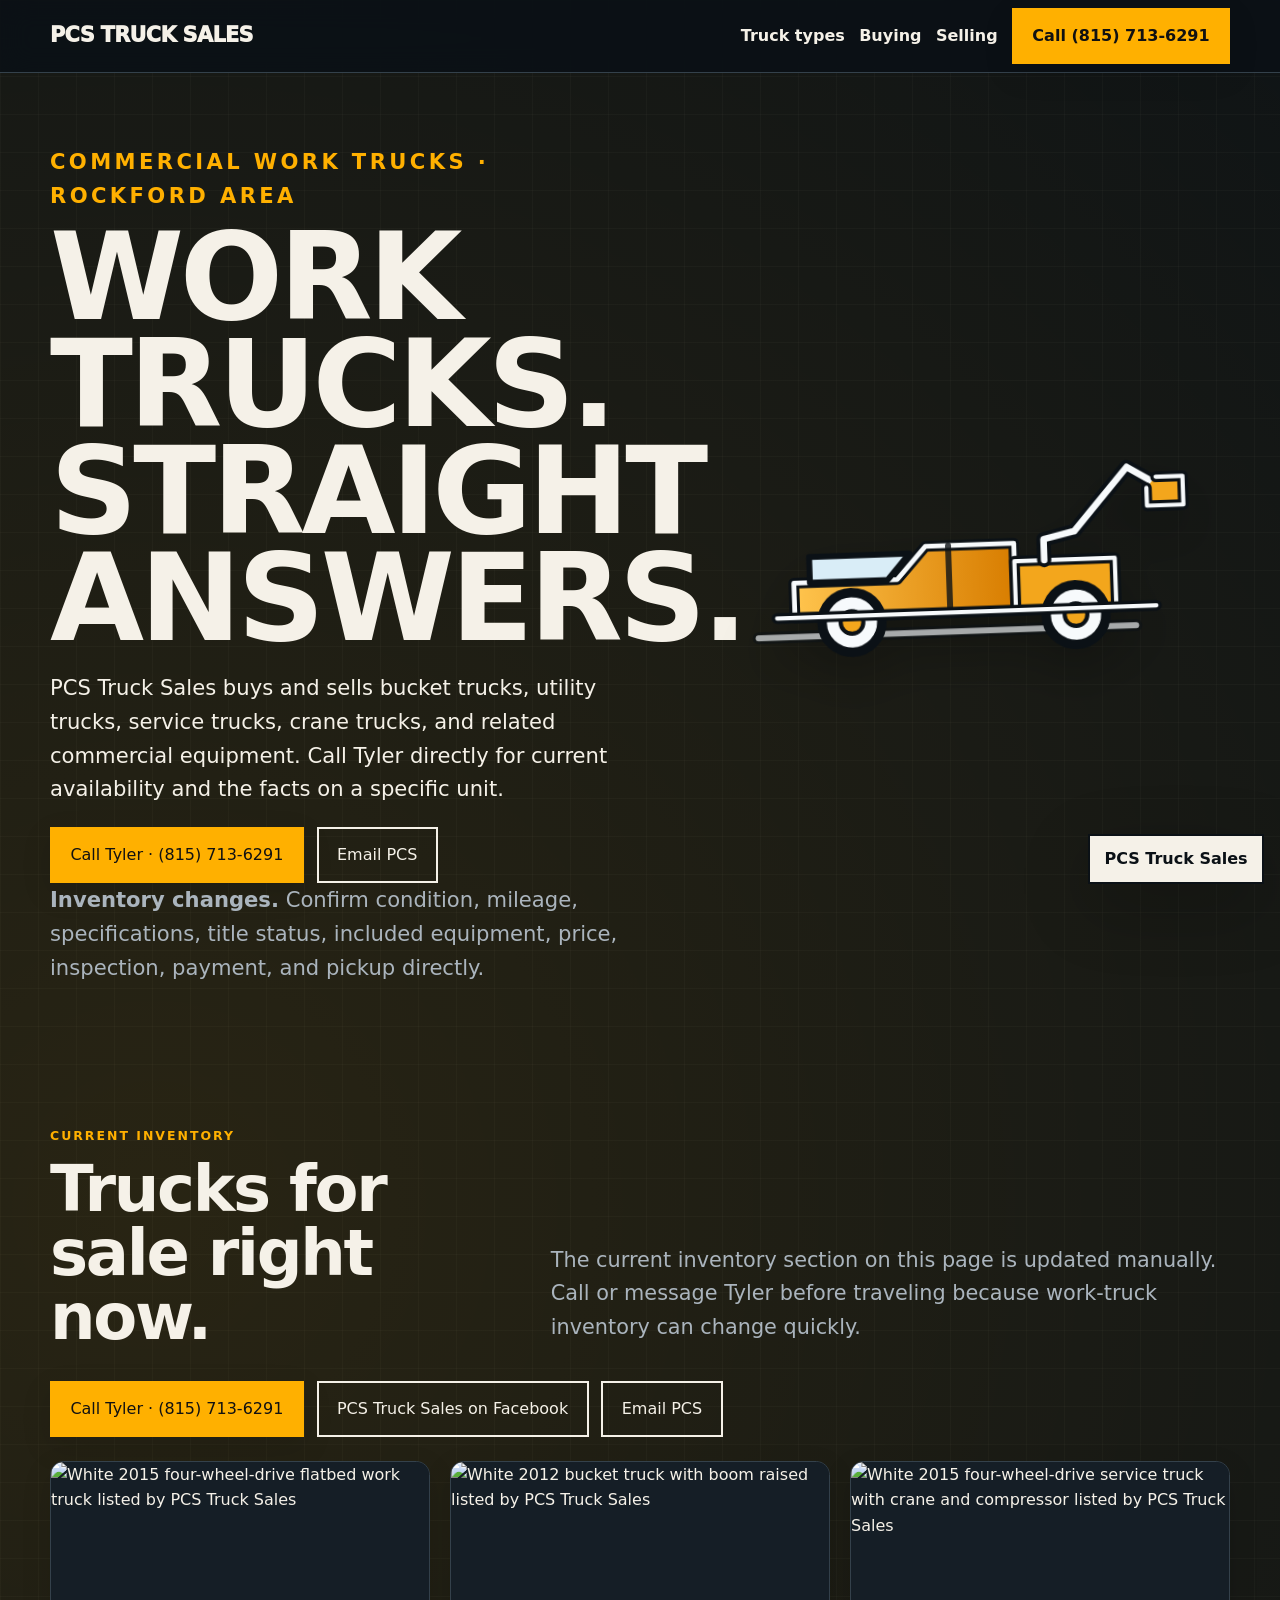
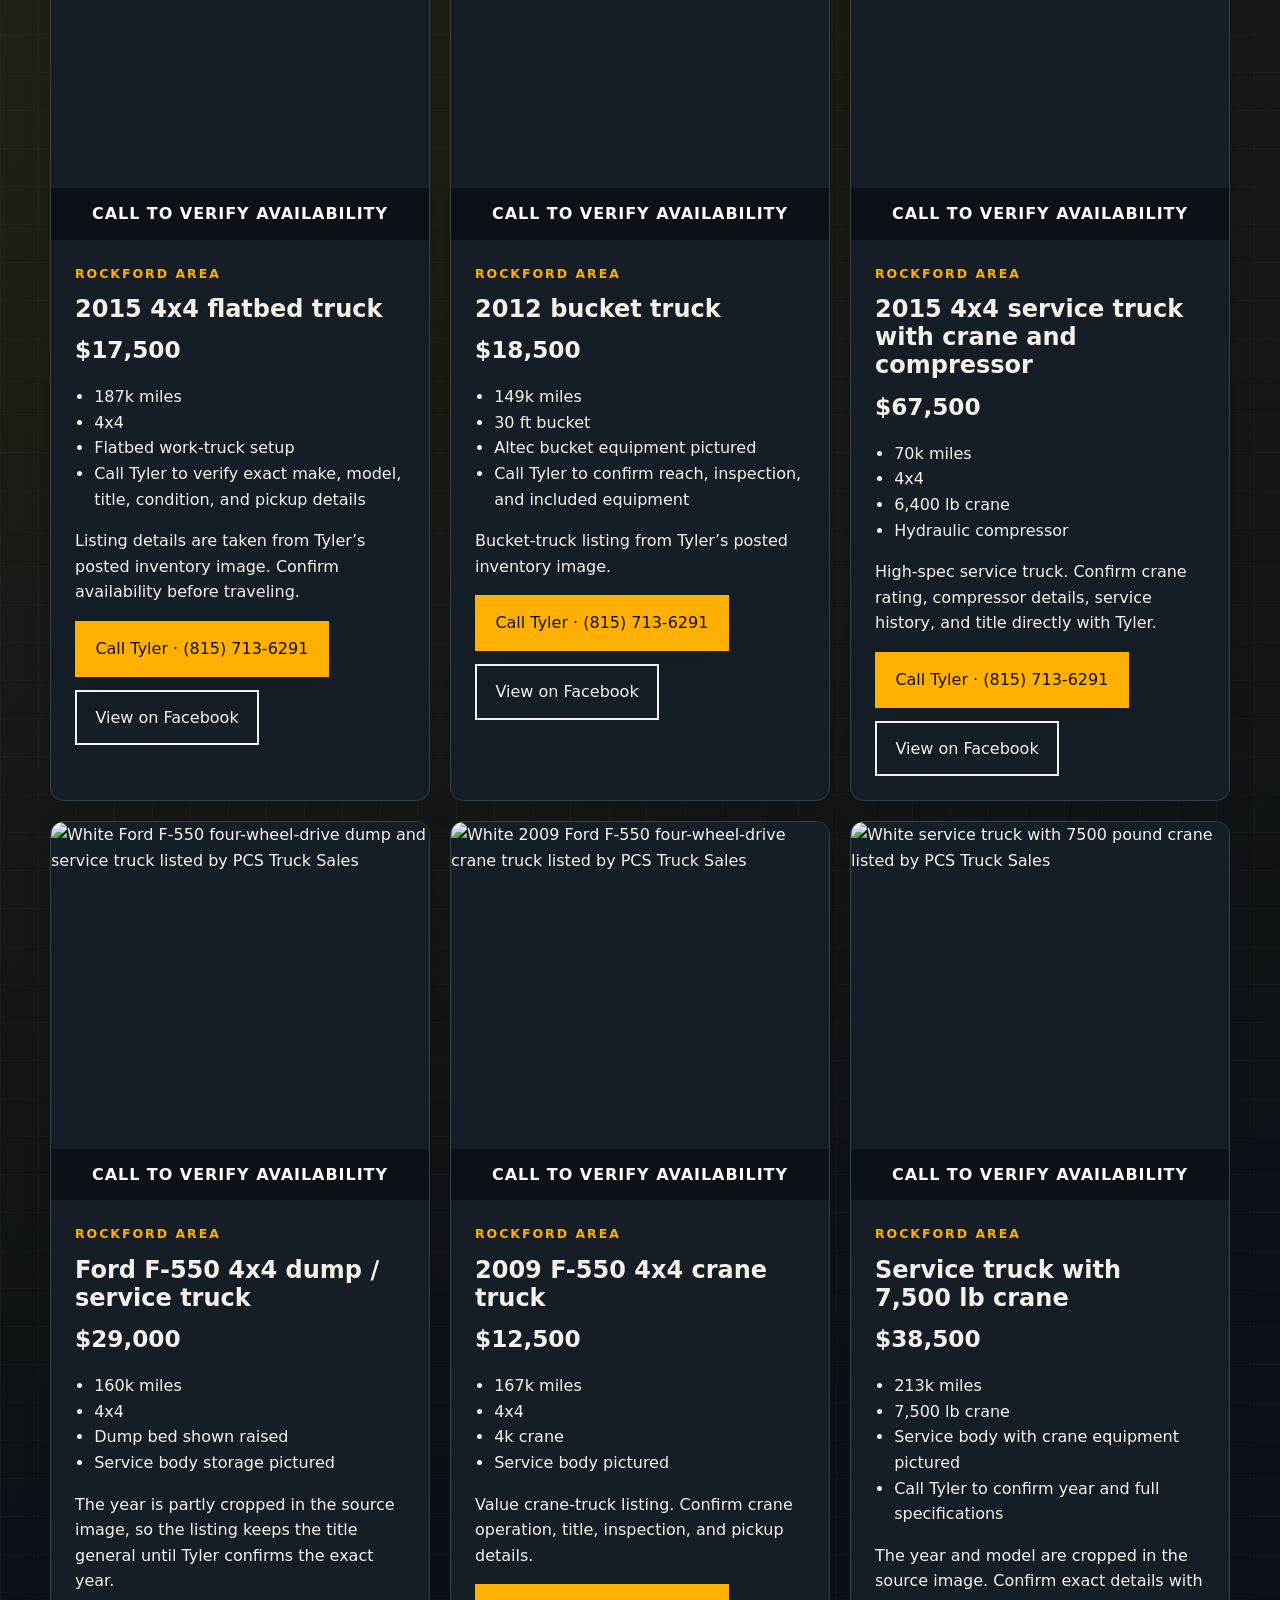
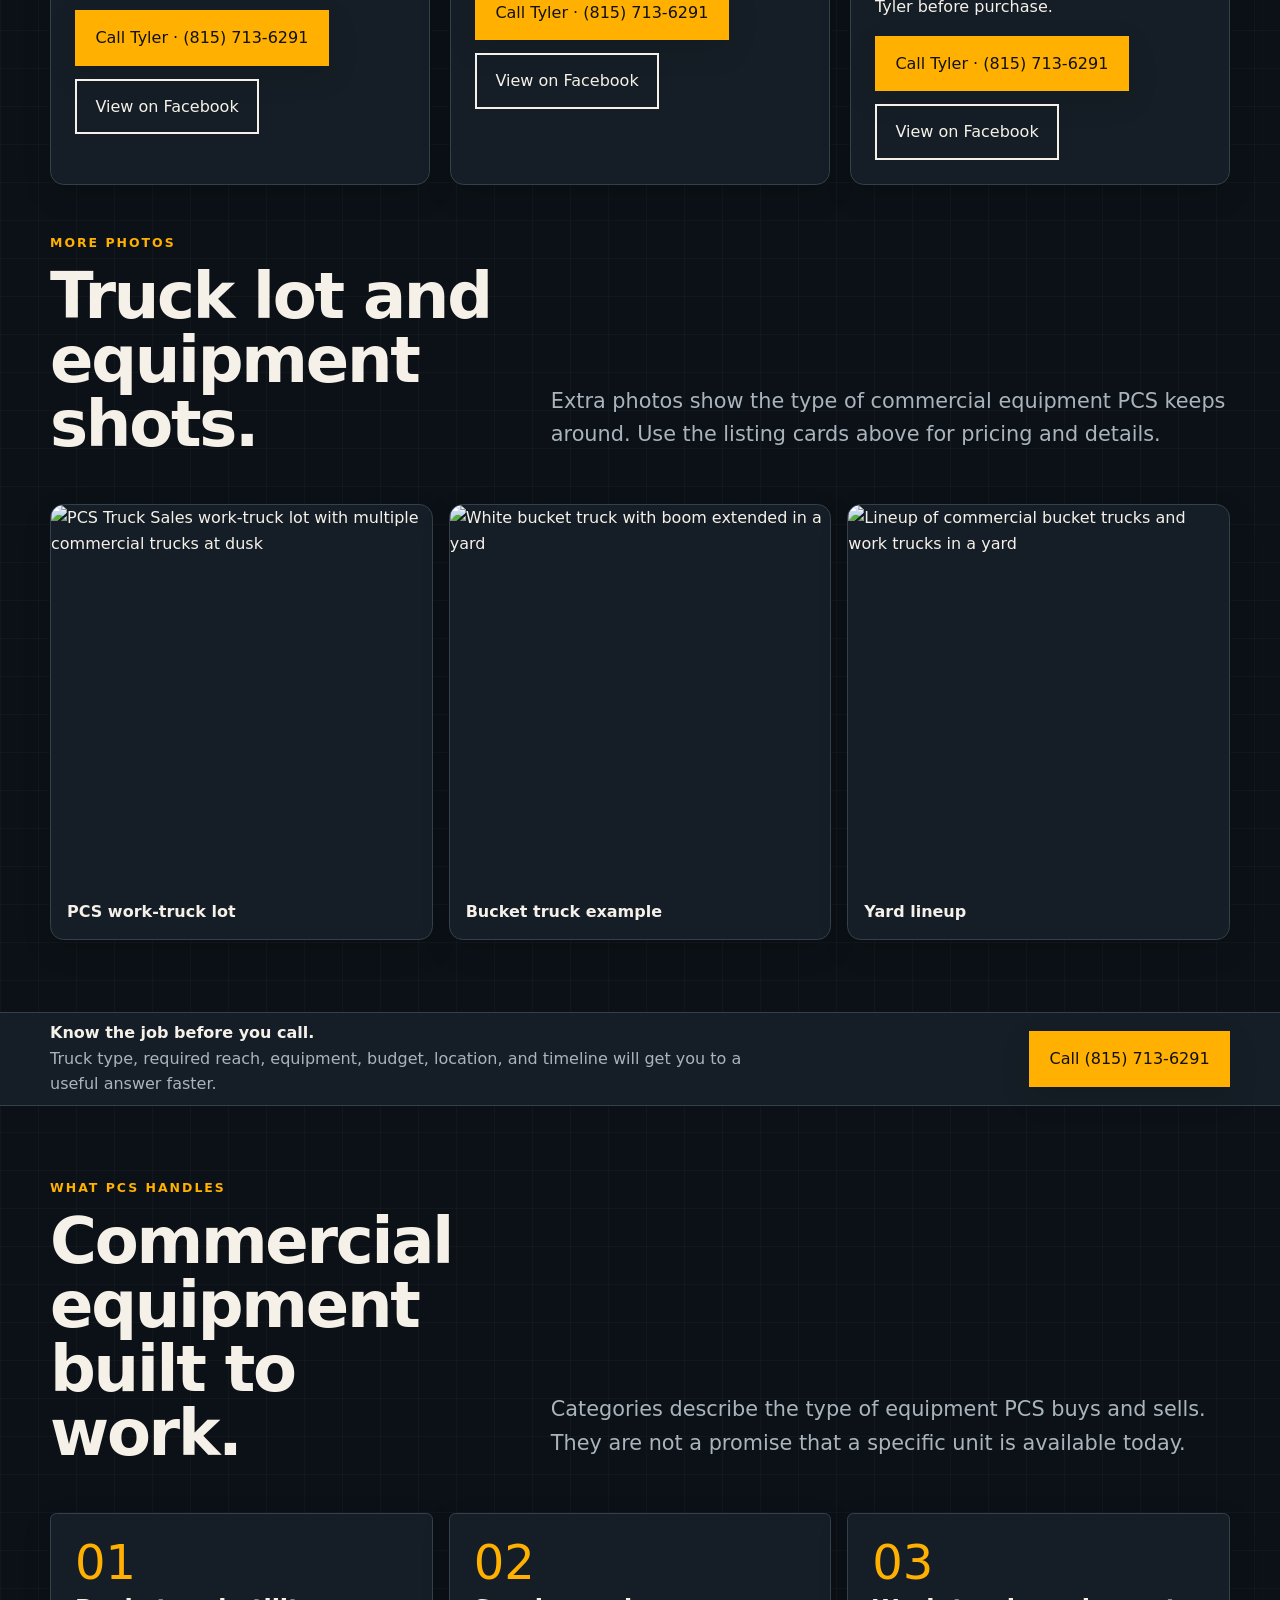
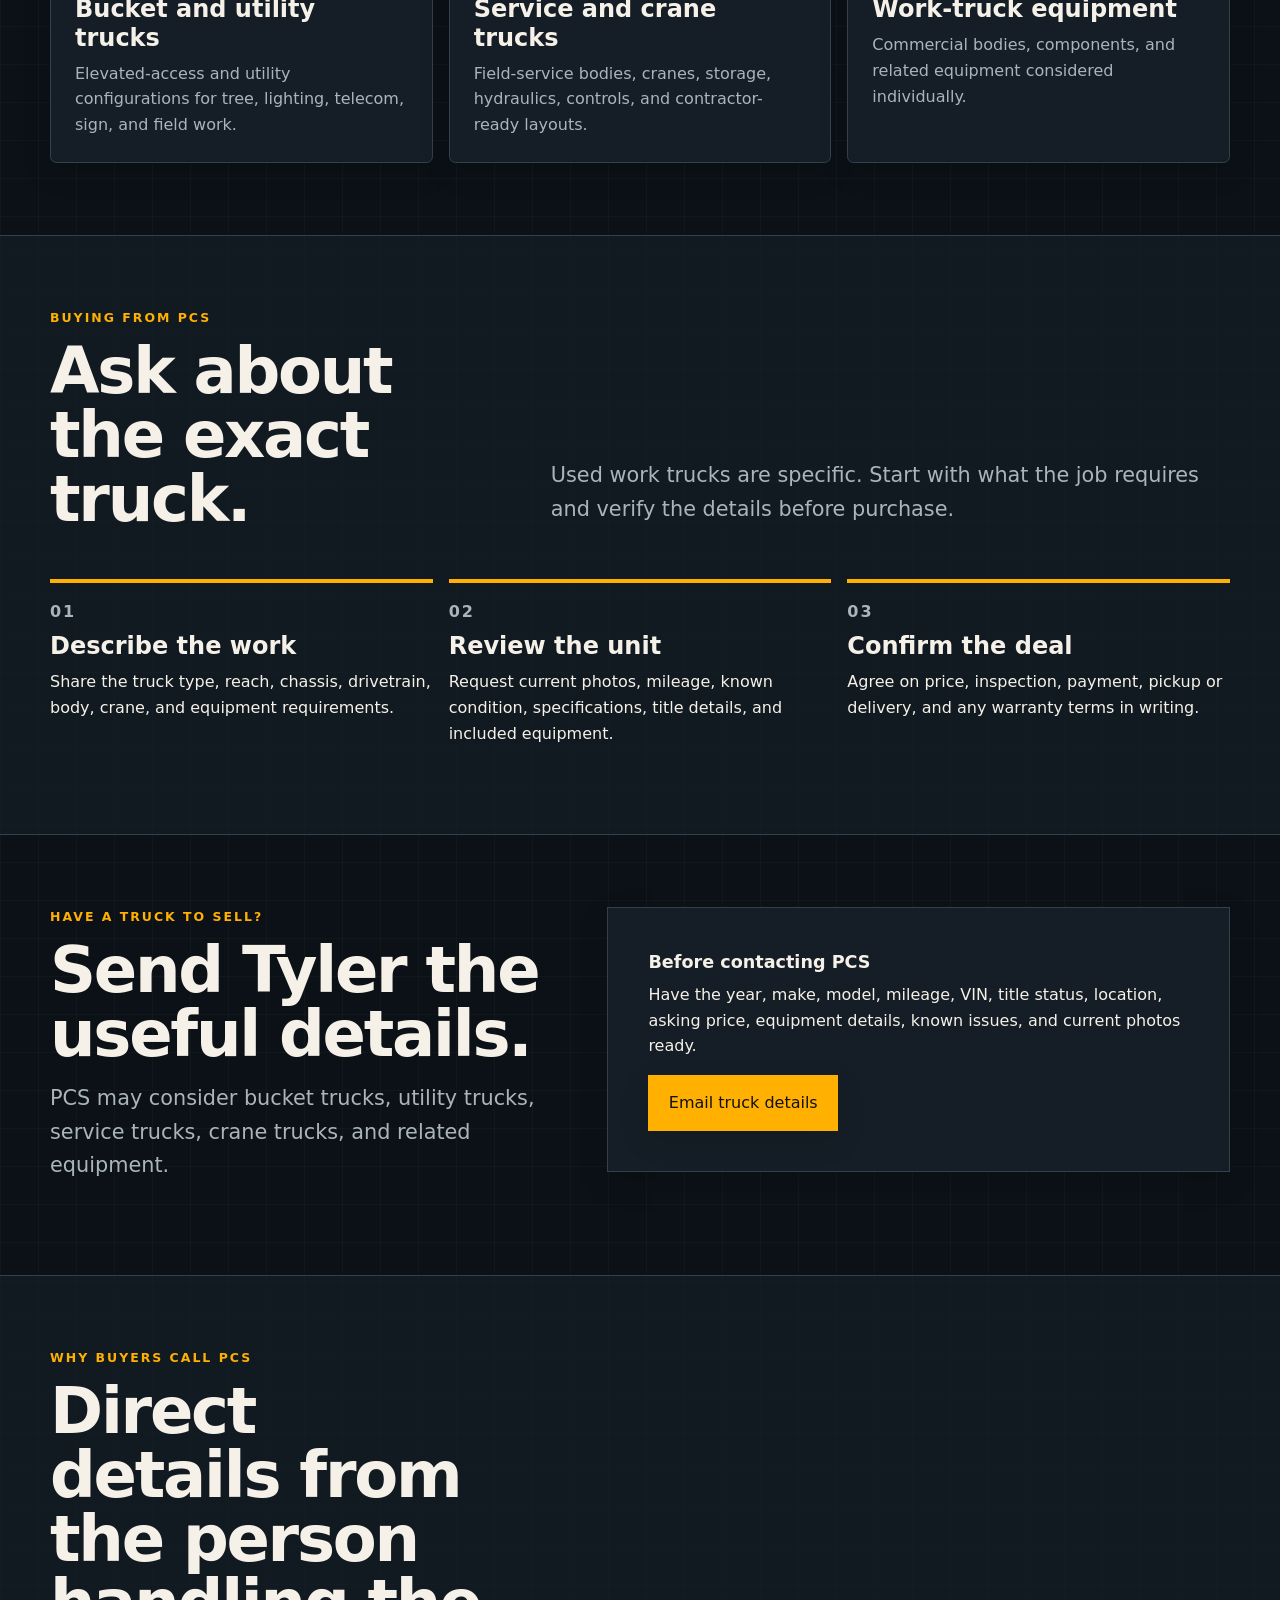
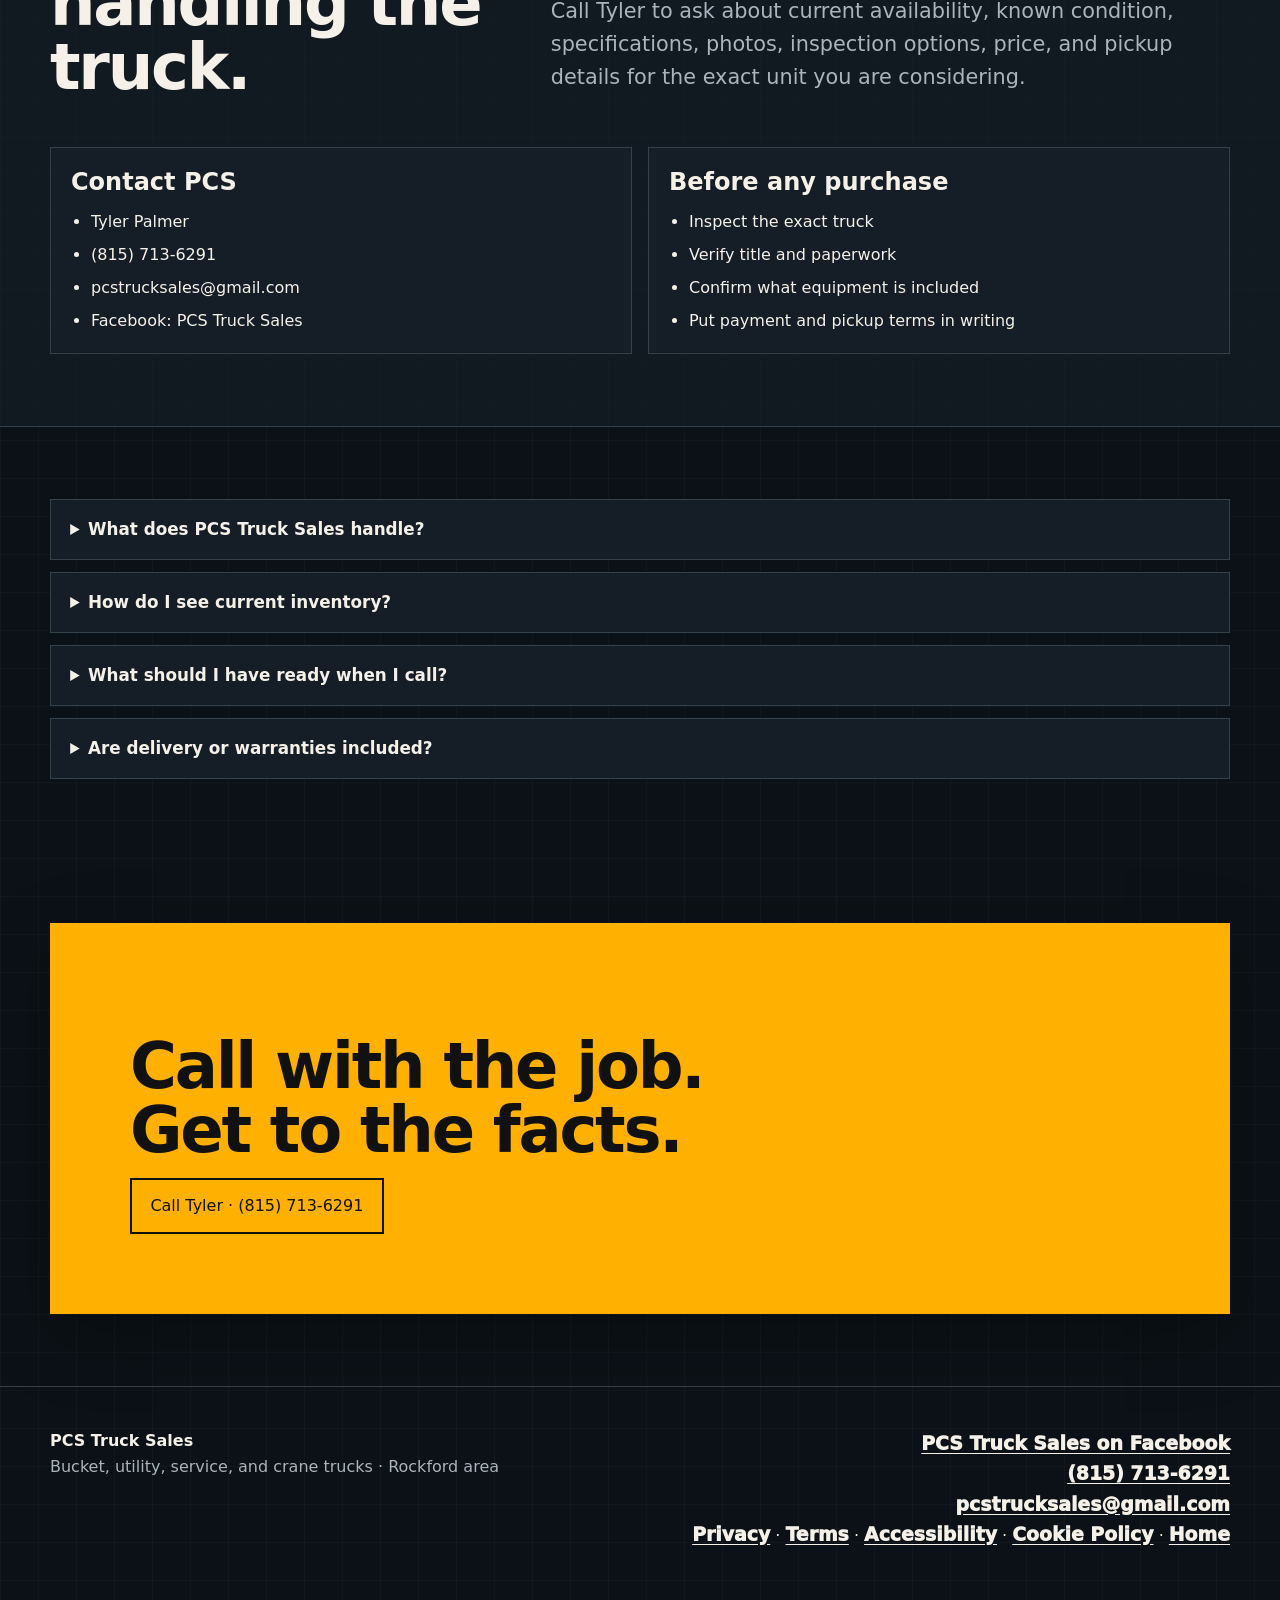
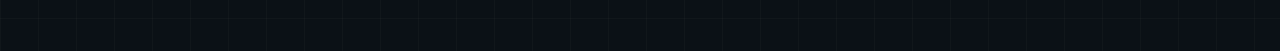
==== commit d35b717f: "Audit P0 cleanup: remove internal content, add verification dates, fix claims and SEO conflicts - Re" ====
--- a/v1/index.html
+++ b/v1/index.html
@@ -1 +1 @@
-<!doctype html><html lang="en"><head><meta charset="utf-8"><meta name="viewport" content="width=device-width,initial-scale=1"><title>PCS Truck Sales | Work Trucks Near Rockford, Illinois</title><meta name="description" content="Call PCS Truck Sales at (815) 713-6291 for current bucket trucks, utility trucks, service trucks, crane trucks, and commercial equipment."><meta name="robots" content="noindex,follow,max-image-preview:large"><meta name="theme-color" content="#ffb000"><link rel="canonical" href="https://bradleymatera.github.io/PCS_LLC/v1/"><link rel="icon" href="../assets/favicon.svg" type="image/svg+xml"><meta property="og:type" content="website"><meta property="og:title" content="PCS Truck Sales | Work Trucks"><meta property="og:description" content="Call Tyler directly about current work-truck availability."><meta property="og:url" content="https://bradleymatera.github.io/PCS_LLC/v1/"><meta property="og:image" content="https://bradleymatera.github.io/PCS_LLC/assets/bucket-truck.svg"><meta name="twitter:card" content="summary_large_image"><link rel="stylesheet" href="../assets/shared.css"><style>:root{--bg:#0b1116;--surface:#151e26;--text:#f5f1e8;--muted:#aab4bd;--line:#34414b;--accent:#ffb000;--accent-text:#111;--focus:#7dd3fc}body{background-image:radial-gradient(circle at 12% 15%,rgba(255,176,0,.12),transparent 28%),linear-gradient(rgba(255,255,255,.025) 1px,transparent 1px),linear-gradient(90deg,rgba(255,255,255,.025) 1px,transparent 1px);background-size:auto,38px 38px,38px 38px}.site-header{background:rgba(11,17,22,.92)}.card{border-radius:var(--radius-sm)}.hero-art{transform:rotate(-2deg)}</style><script type="application/ld+json">{"@context":"https://schema.org","@type":"Organization","name":"PCS Truck Sales","url":"https://bradleymatera.github.io/PCS_LLC/v1/","telephone":"+1-815-713-6291","email":"pcstrucksales@gmail.com","description":"Rockford-area business buying and selling bucket trucks, utility trucks, service trucks, crane trucks, and related commercial equipment.","areaServed":{"@type":"State","name":"Illinois"},"contactPoint":{"@type":"ContactPoint","telephone":"+1-815-713-6291","email":"pcstrucksales@gmail.com","contactType":"sales","availableLanguage":"English"}}</script></head><body><a class="skip-link" href="#main">Skip to main content</a><header class="site-header"><div class="container nav"><a class="brand" href="../">PCS TRUCK SALES</a><nav class="nav-links" aria-label="Primary"><a href="#trucks">Truck types</a><a href="#buy">Buying</a><a href="#sell">Selling</a><a class="button button-primary" href="tel:+18157136291">Call (815) 713-6291</a></nav></div></header><main id="main"><section class="hero"><div class="container hero-grid"><div class="hero-copy"><p class="eyebrow">Commercial work trucks · Rockford area</p><h1>Work trucks.<br>Straight answers.</h1><p>PCS Truck Sales buys and sells bucket trucks, utility trucks, service trucks, crane trucks, and related commercial equipment. Call Tyler directly for current availability and the facts on a specific unit.</p><div class="button-row"><a class="button button-primary" href="tel:+18157136291">Call Tyler · (815) 713-6291</a><a class="button button-secondary" href="mailto:pcstrucksales@gmail.com">Email PCS</a></div><p class="muted"><strong>Inventory changes.</strong> Confirm condition, mileage, specifications, title status, included equipment, price, inspection, payment, and pickup directly.</p></div><div class="hero-art"><img src="../assets/bucket-truck.svg" width="900" height="420" alt="Side-view illustration of a commercial bucket truck"></div></div></section><section class="call-strip"><div class="container call-grid"><div><strong>Know the job before you call.</strong><p>Truck type, required reach, equipment, budget, location, and timeline will get you to a useful answer faster.</p></div><a class="button button-primary" href="tel:+18157136291">Call (815) 713-6291</a></div></section><section class="section" id="trucks"><div class="container"><div class="section-head"><div><p class="eyebrow">What PCS handles</p><h2>Commercial equipment built to work.</h2></div><p class="lead">Categories describe the type of equipment PCS buys and sells. They are not a promise that a specific unit is available today.</p></div><div class="cards"><article class="card"><span class="card-number">01</span><h3>Bucket and utility trucks</h3><p>Elevated-access and utility configurations for tree, lighting, telecom, sign, and field work.</p></article><article class="card"><span class="card-number">02</span><h3>Service and crane trucks</h3><p>Field-service bodies, cranes, storage, hydraulics, controls, and contractor-ready layouts.</p></article><article class="card"><span class="card-number">03</span><h3>Work-truck equipment</h3><p>Commercial bodies, components, and related equipment considered individually.</p></article></div></div></section><section class="section section-alt" id="buy"><div class="container"><div class="section-head"><div><p class="eyebrow">Buying from PCS</p><h2>Ask about the exact truck.</h2></div><p class="lead">Used work trucks are specific. Start with what the job requires and verify the details before purchase.</p></div><div class="process"><article><h3>Describe the work</h3><p>Share the truck type, reach, chassis, drivetrain, body, crane, and equipment requirements.</p></article><article><h3>Review the unit</h3><p>Request current photos, mileage, known condition, specifications, title details, and included equipment.</p></article><article><h3>Confirm the deal</h3><p>Agree on price, inspection, payment, pickup or delivery, and any warranty terms in writing.</p></article></div></div></section><section class="section" id="sell"><div class="container about-grid"><div><p class="eyebrow">Have a truck to sell?</p><h2>Send Tyler the useful details.</h2><p class="lead">PCS may consider bucket trucks, utility trucks, service trucks, crane trucks, and related equipment.</p></div><div class="about-panel"><strong>Before contacting PCS</strong><p>Have the year, make, model, mileage, VIN, title status, location, asking price, equipment details, known issues, and current photos ready.</p><a class="button button-primary" href="mailto:pcstrucksales@gmail.com?subject=Truck%20for%20sale">Email truck details</a></div></div></section><section class="section section-alt"><div class="container"><div class="section-head"><div><p class="eyebrow">Why buyers call PCS</p><h2>Direct details from the person handling the truck.</h2></div><p class="lead">Call Tyler to ask about current availability, known condition, specifications, photos, inspection options, price, and pickup details for the exact unit you are considering.</p></div><div class="checklist"><article><h3>Contact PCS</h3><ul><li>Tyler Palmer</li><li>(815) 713-6291</li><li>pcstrucksales@gmail.com</li><li>Facebook: PCS Truck Sales</li></ul></article><article><h3>Before any purchase</h3><ul><li>Inspect the exact truck</li><li>Verify title and paperwork</li><li>Confirm what equipment is included</li><li>Put payment and pickup terms in writing</li></ul></article></div></div></section><section class="section"><div class="container"><div class="faq"><details><summary>What does PCS Truck Sales handle?</summary><p>Bucket trucks, utility trucks, service trucks, crane trucks, and related commercial equipment.</p></details><details><summary>How do I see current inventory?</summary><p>Call Tyler at <a href="tel:+18157136291">(815) 713-6291</a> or email <a href="mailto:pcstrucksales@gmail.com">pcstrucksales@gmail.com</a>.</p></details><details><summary>What should I have ready when I call?</summary><p>Know the type of work the truck must perform, the equipment or reach you need, your budget, your location, and your timeline.</p></details><details><summary>Are delivery or warranties included?</summary><p>No general promise is made. Confirm all terms for the exact truck before purchase.</p></details></div></div></section><section class="section"><div class="container"><div class="cta"><p class="eyebrow">Looking for a work truck?</p><h2>Call with the job. Get to the facts.</h2><a class="button button-secondary" href="tel:+18157136291">Call Tyler · (815) 713-6291</a></div></div></section></main><footer class="site-footer"><div class="container footer-grid"><div><strong>PCS Truck Sales</strong><div class="muted">Bucket, utility, service, and crane trucks · Rockford area</div></div><div class="footer-contact"><a href="tel:+18157136291">(815) 713-6291</a><div><a href="mailto:pcstrucksales@gmail.com">pcstrucksales@gmail.com</a></div><div><a href="../privacy.html">Privacy</a> · <a href="../terms.html">Terms</a> · <a href="../accessibility.html">Accessibility</a> · <a href="../cookies.html">Cookie Policy</a> · <a href="../">Compare designs</a></div></div></div></footer><div class="demo-switcher"><a href="../">All 5 designs</a></div><div class="mobile-call"><a class="button button-primary" href="tel:+18157136291">Call Tyler · (815) 713-6291</a></div><script src="../assets/site.js"></script></body></html>+<!doctype html><html lang="en"><head><meta charset="utf-8"><meta name="viewport" content="width=device-width,initial-scale=1"><title>PCS Truck Sales | Work Trucks Near Rockford, Illinois</title><meta name="description" content="Call PCS Truck Sales at (815) 713-6291 for current bucket trucks, utility trucks, service trucks, crane trucks, and commercial equipment."><meta name="robots" content="noindex,follow,max-image-preview:large"><meta name="theme-color" content="#ffb000"><link rel="canonical" href="https://bradleymatera.github.io/PCS_LLC/v1/"><link rel="icon" href="../assets/favicon.svg" type="image/svg+xml"><meta property="og:type" content="website"><meta property="og:title" content="PCS Truck Sales | Work Trucks"><meta property="og:description" content="Call Tyler directly about current work-truck availability."><meta property="og:url" content="https://bradleymatera.github.io/PCS_LLC/v1/"><meta property="og:image" content="https://bradleymatera.github.io/PCS_LLC/assets/bucket-truck.svg"><meta name="twitter:card" content="summary_large_image"><link rel="stylesheet" href="../assets/shared.css"><style>:root{--bg:#0b1116;--surface:#151e26;--text:#f5f1e8;--muted:#aab4bd;--line:#34414b;--accent:#ffb000;--accent-text:#111;--focus:#7dd3fc}body{background-image:radial-gradient(circle at 12% 15%,rgba(255,176,0,.12),transparent 28%),linear-gradient(rgba(255,255,255,.025) 1px,transparent 1px),linear-gradient(90deg,rgba(255,255,255,.025) 1px,transparent 1px);background-size:auto,38px 38px,38px 38px}.site-header{background:rgba(11,17,22,.92)}.card{border-radius:var(--radius-sm)}.hero-art{transform:rotate(-2deg)}</style><script type="application/ld+json">{"@context":"https://schema.org","@type":"Organization","name":"PCS Truck Sales","url":"https://bradleymatera.github.io/PCS_LLC/v1/","telephone":"+1-815-713-6291","email":"pcstrucksales@gmail.com","description":"Rockford-area business buying and selling bucket trucks, utility trucks, service trucks, crane trucks, and related commercial equipment.","areaServed":{"@type":"State","name":"Illinois"},"contactPoint":{"@type":"ContactPoint","telephone":"+1-815-713-6291","email":"pcstrucksales@gmail.com","contactType":"sales","availableLanguage":"English"}}</script></head><body><a class="skip-link" href="#main">Skip to main content</a><header class="site-header"><div class="container nav"><a class="brand" href="../">PCS TRUCK SALES</a><nav class="nav-links" aria-label="Primary"><a href="#trucks">Truck types</a><a href="#buy">Buying</a><a href="#sell">Selling</a><a class="button button-primary" href="tel:+18157136291">Call (815) 713-6291</a></nav></div></header><main id="main"><section class="hero"><div class="container hero-grid"><div class="hero-copy"><p class="eyebrow">Commercial work trucks · Rockford area</p><h1>Work trucks.<br>Straight answers.</h1><p>PCS Truck Sales buys and sells bucket trucks, utility trucks, service trucks, crane trucks, and related commercial equipment. Call Tyler directly for current availability and the facts on a specific unit.</p><div class="button-row"><a class="button button-primary" href="tel:+18157136291">Call Tyler · (815) 713-6291</a><a class="button button-secondary" href="mailto:pcstrucksales@gmail.com">Email PCS</a></div><p class="muted"><strong>Inventory changes.</strong> Confirm condition, mileage, specifications, title status, included equipment, price, inspection, payment, and pickup directly.</p></div><div class="hero-art"><img src="../assets/bucket-truck.svg" width="900" height="420" alt="Side-view illustration of a commercial bucket truck"></div></div></section><section class="call-strip"><div class="container call-grid"><div><strong>Know the job before you call.</strong><p>Truck type, required reach, equipment, budget, location, and timeline will get you to a useful answer faster.</p></div><a class="button button-primary" href="tel:+18157136291">Call (815) 713-6291</a></div></section><section class="section" id="trucks"><div class="container"><div class="section-head"><div><p class="eyebrow">What PCS handles</p><h2>Commercial equipment built to work.</h2></div><p class="lead">Categories describe the type of equipment PCS buys and sells. They are not a promise that a specific unit is available today.</p></div><div class="cards"><article class="card"><span class="card-number">01</span><h3>Bucket and utility trucks</h3><p>Elevated-access and utility configurations for tree, lighting, telecom, sign, and field work.</p></article><article class="card"><span class="card-number">02</span><h3>Service and crane trucks</h3><p>Field-service bodies, cranes, storage, hydraulics, controls, and contractor-ready layouts.</p></article><article class="card"><span class="card-number">03</span><h3>Work-truck equipment</h3><p>Commercial bodies, components, and related equipment considered individually.</p></article></div></div></section><section class="section section-alt" id="buy"><div class="container"><div class="section-head"><div><p class="eyebrow">Buying from PCS</p><h2>Ask about the exact truck.</h2></div><p class="lead">Used work trucks are specific. Start with what the job requires and verify the details before purchase.</p></div><div class="process"><article><h3>Describe the work</h3><p>Share the truck type, reach, chassis, drivetrain, body, crane, and equipment requirements.</p></article><article><h3>Review the unit</h3><p>Request current photos, mileage, known condition, specifications, title details, and included equipment.</p></article><article><h3>Confirm the deal</h3><p>Agree on price, inspection, payment, pickup or delivery, and any warranty terms in writing.</p></article></div></div></section><section class="section" id="sell"><div class="container about-grid"><div><p class="eyebrow">Have a truck to sell?</p><h2>Send Tyler the useful details.</h2><p class="lead">PCS may consider bucket trucks, utility trucks, service trucks, crane trucks, and related equipment.</p></div><div class="about-panel"><strong>Before contacting PCS</strong><p>Have the year, make, model, mileage, VIN, title status, location, asking price, equipment details, known issues, and current photos ready.</p><a class="button button-primary" href="mailto:pcstrucksales@gmail.com?subject=Truck%20for%20sale">Email truck details</a></div></div></section><section class="section section-alt"><div class="container"><div class="section-head"><div><p class="eyebrow">Why buyers call PCS</p><h2>Direct details from the person handling the truck.</h2></div><p class="lead">Call Tyler to ask about current availability, known condition, specifications, photos, inspection options, price, and pickup details for the exact unit you are considering.</p></div><div class="checklist"><article><h3>Contact PCS</h3><ul><li>Tyler Palmer</li><li>(815) 713-6291</li><li>pcstrucksales@gmail.com</li><li>Facebook: PCS Truck Sales</li></ul></article><article><h3>Before any purchase</h3><ul><li>Inspect the exact truck</li><li>Verify title and paperwork</li><li>Confirm what equipment is included</li><li>Put payment and pickup terms in writing</li></ul></article></div></div></section><section class="section"><div class="container"><div class="faq"><details><summary>What does PCS Truck Sales handle?</summary><p>Bucket trucks, utility trucks, service trucks, crane trucks, and related commercial equipment.</p></details><details><summary>How do I see current inventory?</summary><p>Call Tyler at <a href="tel:+18157136291">(815) 713-6291</a> or email <a href="mailto:pcstrucksales@gmail.com">pcstrucksales@gmail.com</a>.</p></details><details><summary>What should I have ready when I call?</summary><p>Know the type of work the truck must perform, the equipment or reach you need, your budget, your location, and your timeline.</p></details><details><summary>Are delivery or warranties included?</summary><p>No general promise is made. Confirm all terms for the exact truck before purchase.</p></details></div></div></section><section class="section"><div class="container"><div class="cta"><p class="eyebrow">Looking for a work truck?</p><h2>Call with the job. Get to the facts.</h2><a class="button button-secondary" href="tel:+18157136291">Call Tyler · (815) 713-6291</a></div></div></section></main><footer class="site-footer"><div class="container footer-grid"><div><strong>PCS Truck Sales</strong><div class="muted">Bucket, utility, service, and crane trucks · Rockford area</div></div><div class="footer-contact"><a href="tel:+18157136291">(815) 713-6291</a><div><a href="mailto:pcstrucksales@gmail.com">pcstrucksales@gmail.com</a></div><div><a href="../privacy.html">Privacy</a> · <a href="../terms.html">Terms</a> · <a href="../accessibility.html">Accessibility</a> · <a href="../cookies.html">Cookie Policy</a> · <a href="../">Home</a></div></div></div></footer><div class="demo-switcher"><a href="../">PCS Truck Sales</a></div><div class="mobile-call"><a class="button button-primary" href="tel:+18157136291">Call Tyler · (815) 713-6291</a></div><script src="../assets/site.js"></script></body></html>
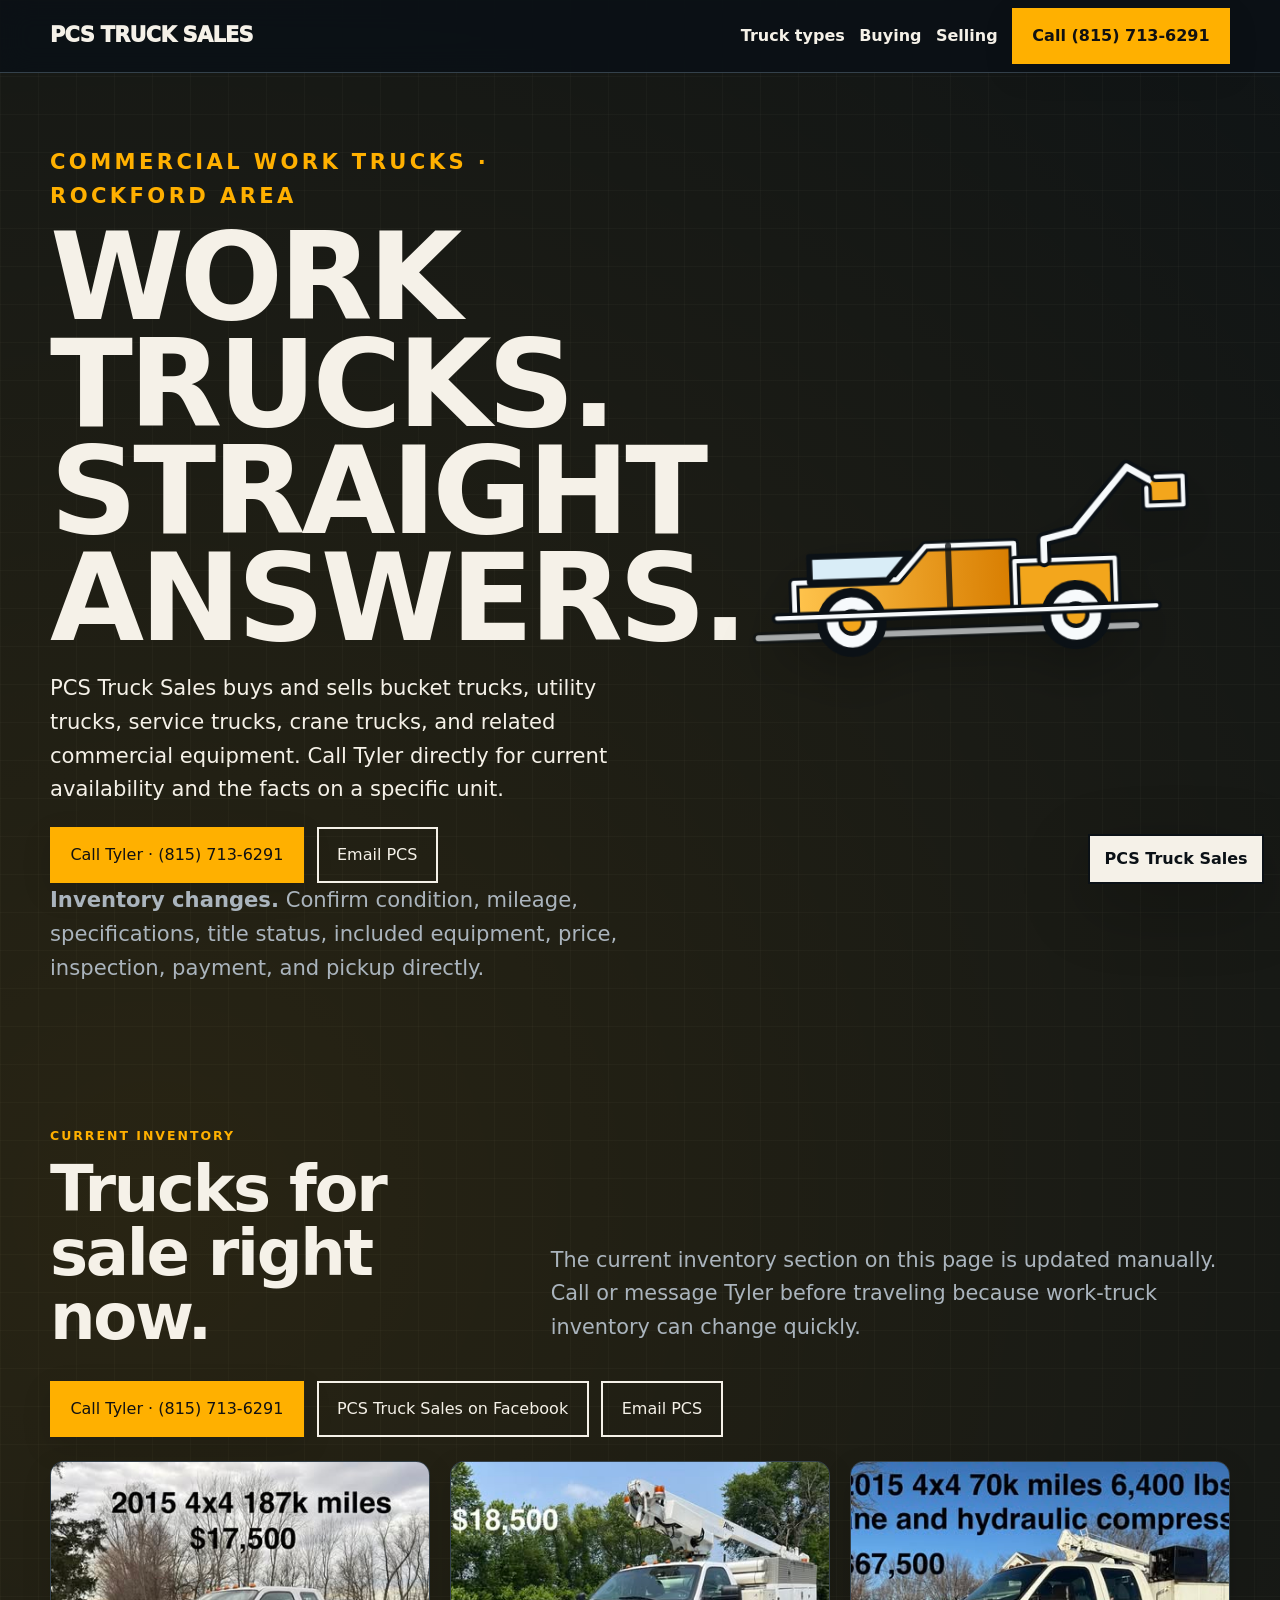
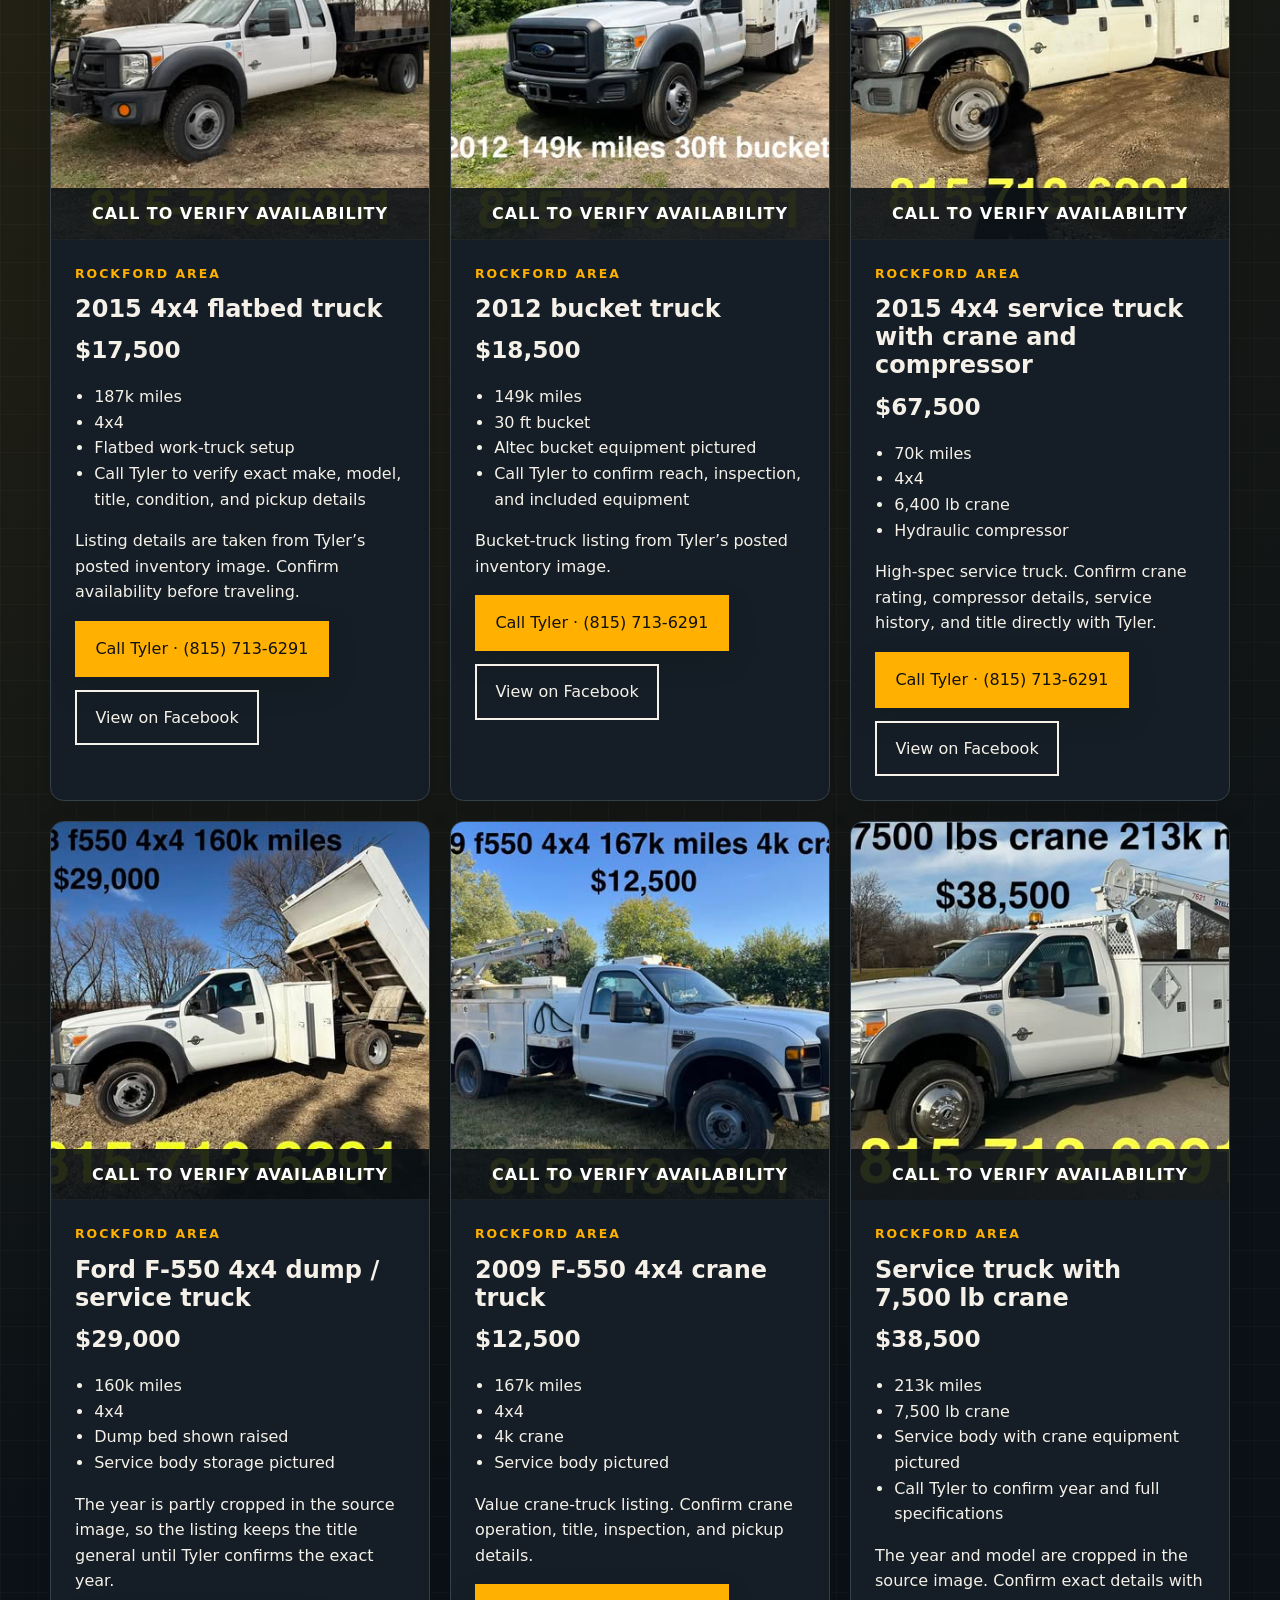
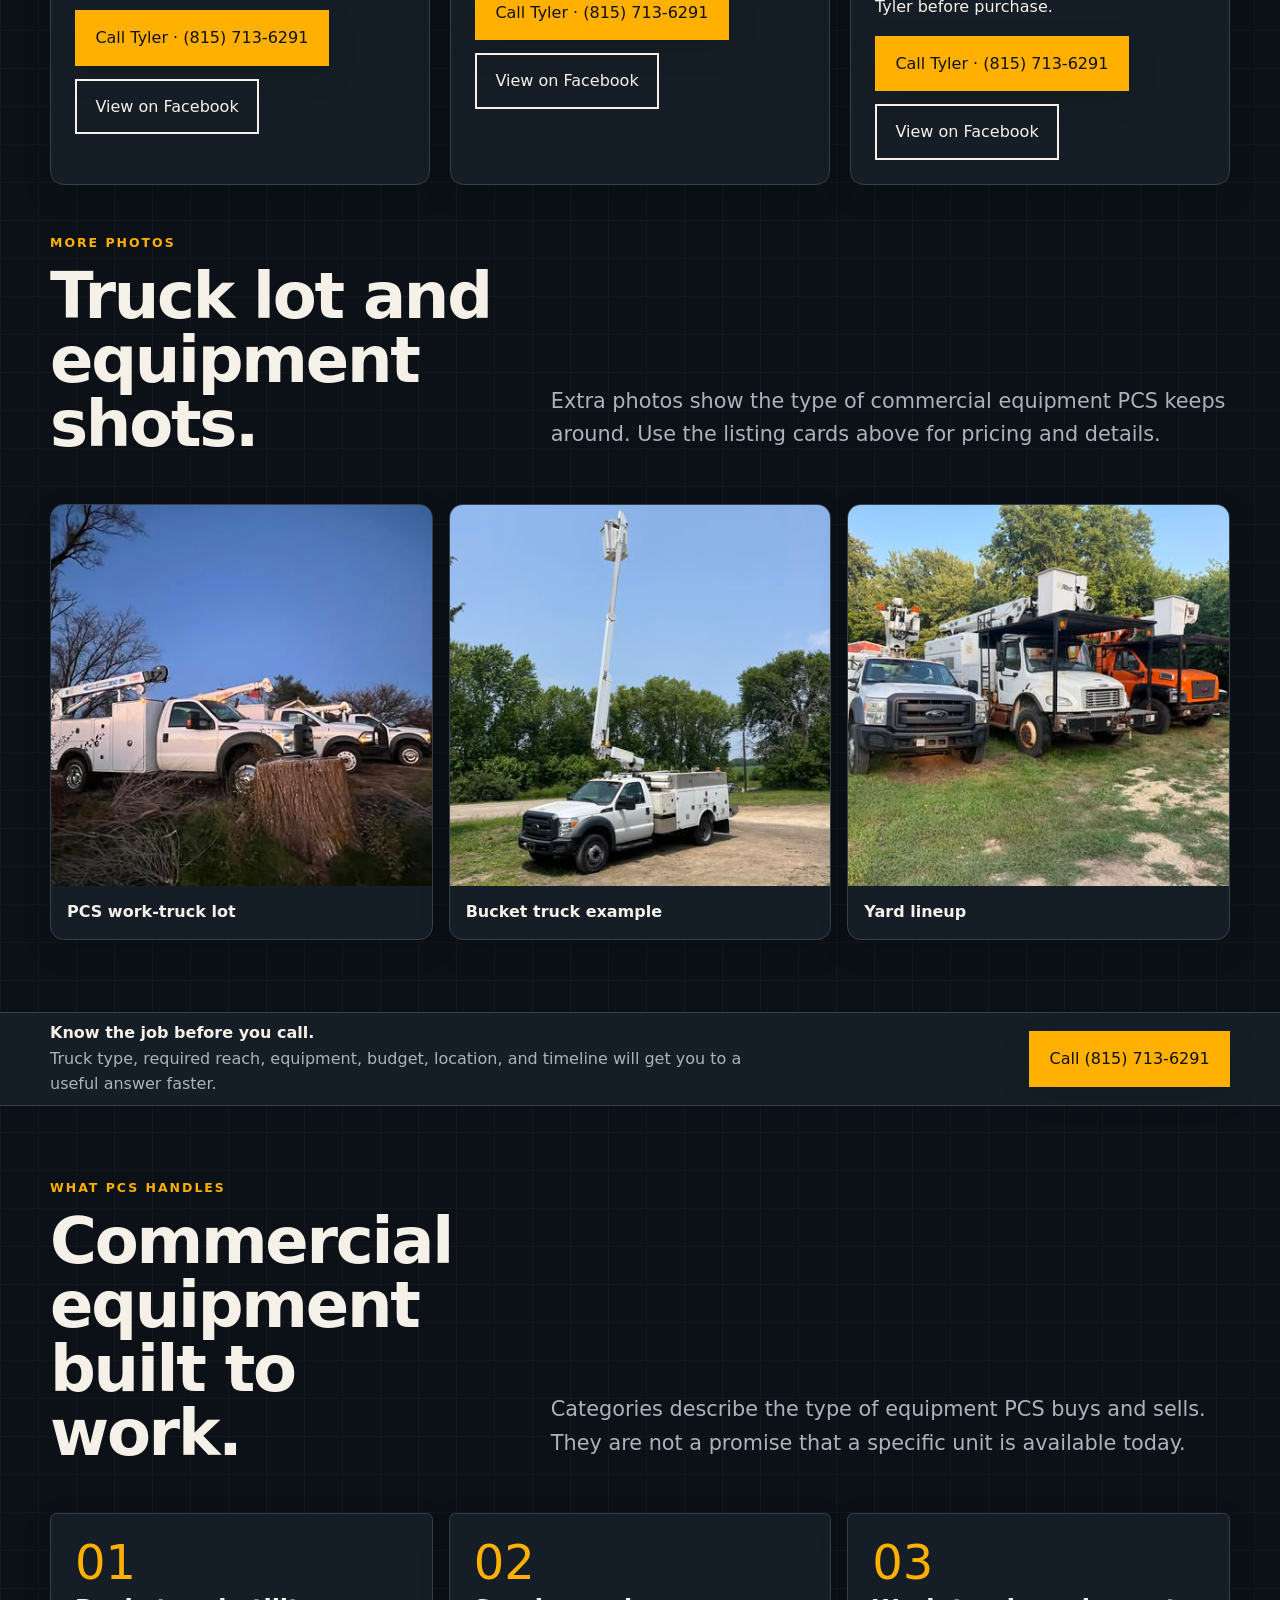
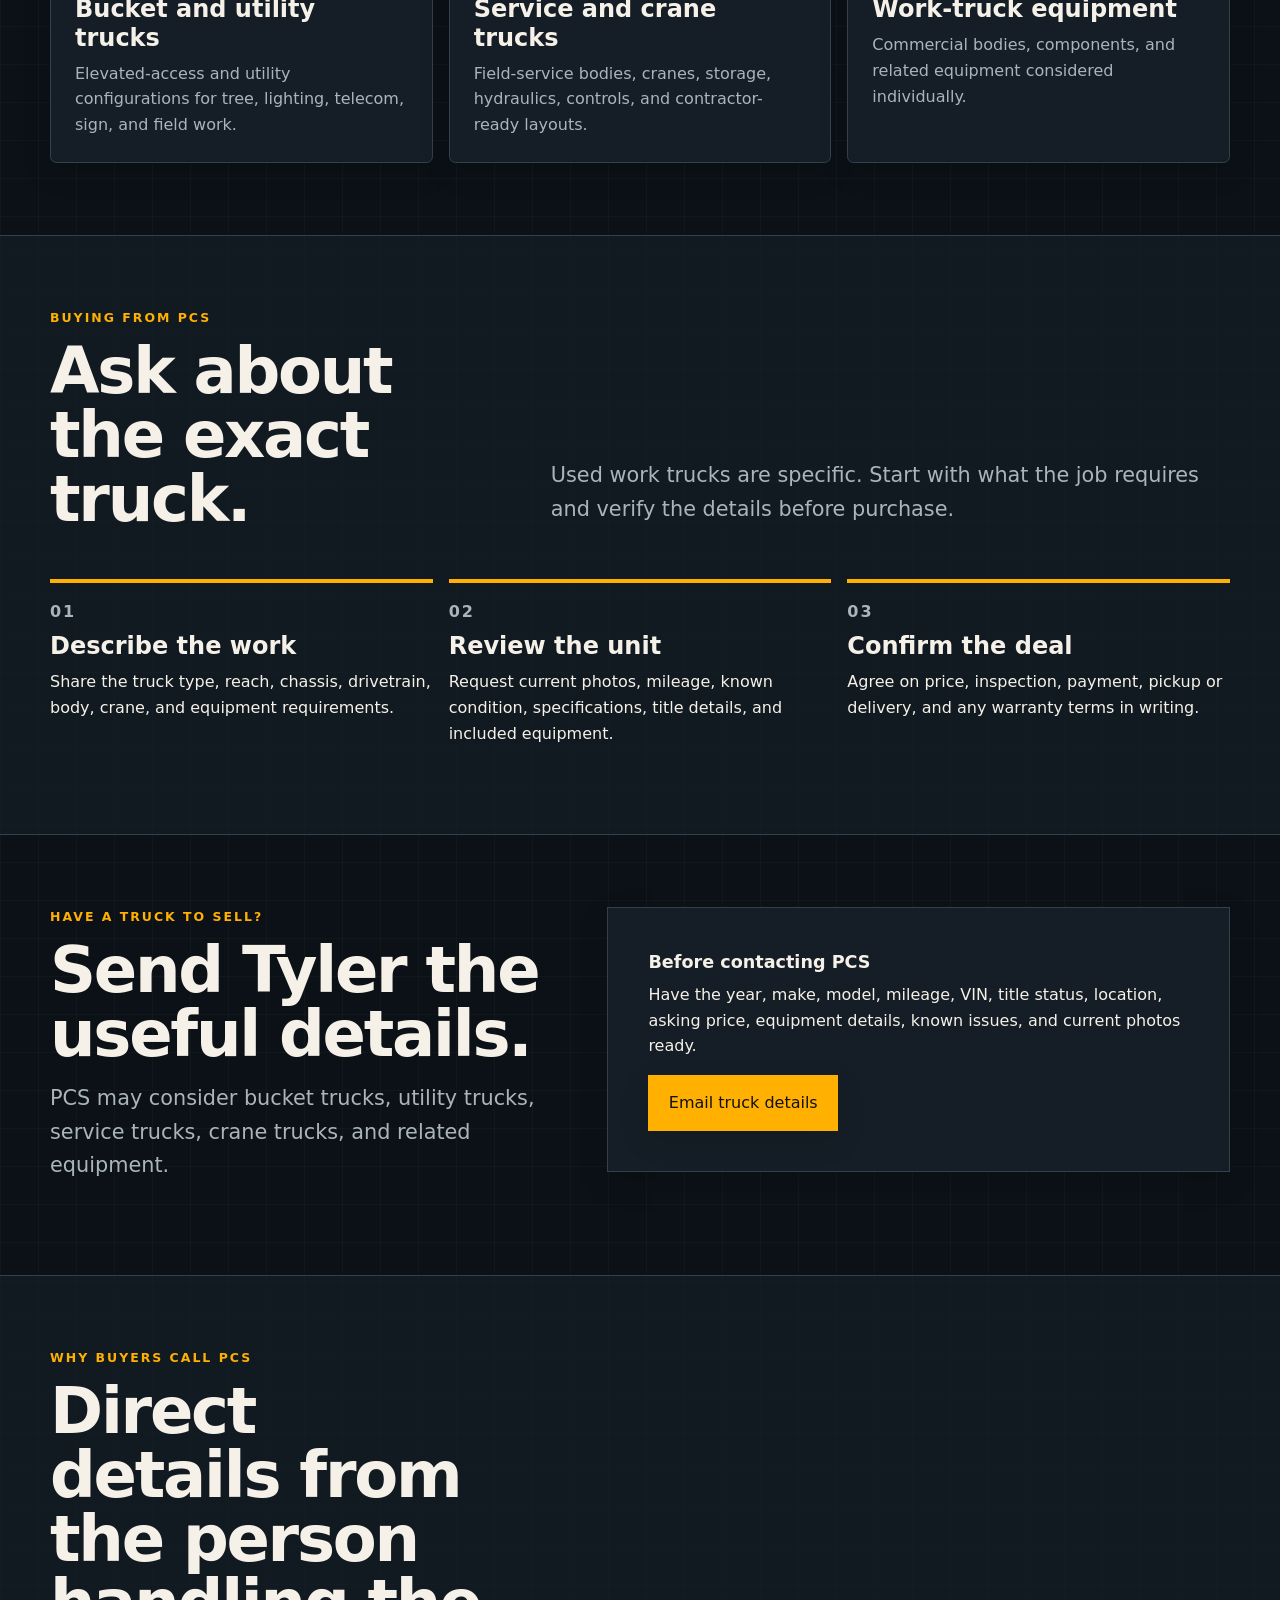
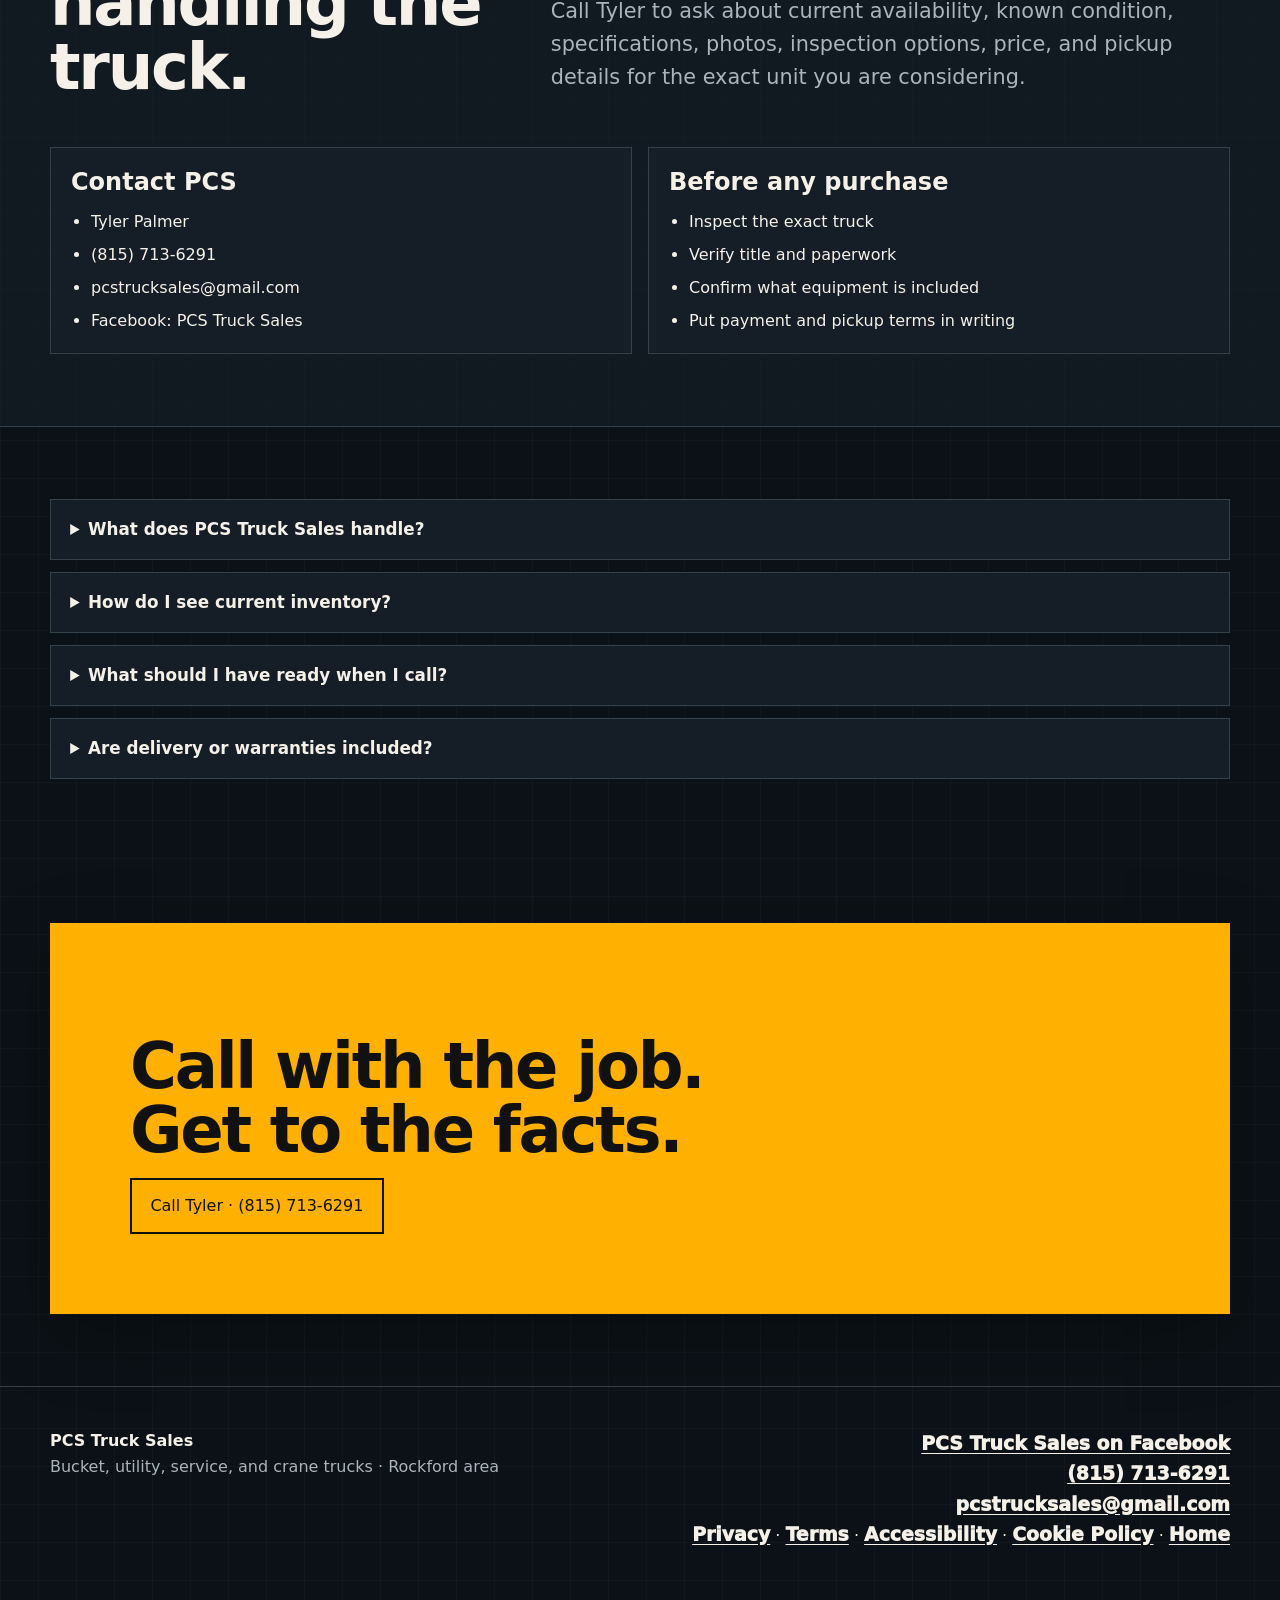
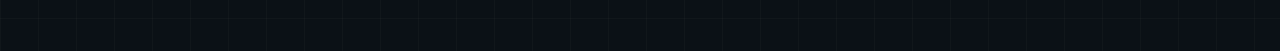
==== commit afc53249: "Audit follow-up: technical hardening and trust details - Moved inventory CSS from site.js to shared." ====
--- a/v1/index.html
+++ b/v1/index.html
@@ -1 +1 @@
-<!doctype html><html lang="en"><head><meta charset="utf-8"><meta name="viewport" content="width=device-width,initial-scale=1"><title>PCS Truck Sales | Work Trucks Near Rockford, Illinois</title><meta name="description" content="Call PCS Truck Sales at (815) 713-6291 for current bucket trucks, utility trucks, service trucks, crane trucks, and commercial equipment."><meta name="robots" content="noindex,follow,max-image-preview:large"><meta name="theme-color" content="#ffb000"><link rel="canonical" href="https://bradleymatera.github.io/PCS_LLC/v1/"><link rel="icon" href="../assets/favicon.svg" type="image/svg+xml"><meta property="og:type" content="website"><meta property="og:title" content="PCS Truck Sales | Work Trucks"><meta property="og:description" content="Call Tyler directly about current work-truck availability."><meta property="og:url" content="https://bradleymatera.github.io/PCS_LLC/v1/"><meta property="og:image" content="https://bradleymatera.github.io/PCS_LLC/assets/bucket-truck.svg"><meta name="twitter:card" content="summary_large_image"><link rel="stylesheet" href="../assets/shared.css"><style>:root{--bg:#0b1116;--surface:#151e26;--text:#f5f1e8;--muted:#aab4bd;--line:#34414b;--accent:#ffb000;--accent-text:#111;--focus:#7dd3fc}body{background-image:radial-gradient(circle at 12% 15%,rgba(255,176,0,.12),transparent 28%),linear-gradient(rgba(255,255,255,.025) 1px,transparent 1px),linear-gradient(90deg,rgba(255,255,255,.025) 1px,transparent 1px);background-size:auto,38px 38px,38px 38px}.site-header{background:rgba(11,17,22,.92)}.card{border-radius:var(--radius-sm)}.hero-art{transform:rotate(-2deg)}</style><script type="application/ld+json">{"@context":"https://schema.org","@type":"Organization","name":"PCS Truck Sales","url":"https://bradleymatera.github.io/PCS_LLC/v1/","telephone":"+1-815-713-6291","email":"pcstrucksales@gmail.com","description":"Rockford-area business buying and selling bucket trucks, utility trucks, service trucks, crane trucks, and related commercial equipment.","areaServed":{"@type":"State","name":"Illinois"},"contactPoint":{"@type":"ContactPoint","telephone":"+1-815-713-6291","email":"pcstrucksales@gmail.com","contactType":"sales","availableLanguage":"English"}}</script></head><body><a class="skip-link" href="#main">Skip to main content</a><header class="site-header"><div class="container nav"><a class="brand" href="../">PCS TRUCK SALES</a><nav class="nav-links" aria-label="Primary"><a href="#trucks">Truck types</a><a href="#buy">Buying</a><a href="#sell">Selling</a><a class="button button-primary" href="tel:+18157136291">Call (815) 713-6291</a></nav></div></header><main id="main"><section class="hero"><div class="container hero-grid"><div class="hero-copy"><p class="eyebrow">Commercial work trucks · Rockford area</p><h1>Work trucks.<br>Straight answers.</h1><p>PCS Truck Sales buys and sells bucket trucks, utility trucks, service trucks, crane trucks, and related commercial equipment. Call Tyler directly for current availability and the facts on a specific unit.</p><div class="button-row"><a class="button button-primary" href="tel:+18157136291">Call Tyler · (815) 713-6291</a><a class="button button-secondary" href="mailto:pcstrucksales@gmail.com">Email PCS</a></div><p class="muted"><strong>Inventory changes.</strong> Confirm condition, mileage, specifications, title status, included equipment, price, inspection, payment, and pickup directly.</p></div><div class="hero-art"><img src="../assets/bucket-truck.svg" width="900" height="420" alt="Side-view illustration of a commercial bucket truck"></div></div></section><section class="call-strip"><div class="container call-grid"><div><strong>Know the job before you call.</strong><p>Truck type, required reach, equipment, budget, location, and timeline will get you to a useful answer faster.</p></div><a class="button button-primary" href="tel:+18157136291">Call (815) 713-6291</a></div></section><section class="section" id="trucks"><div class="container"><div class="section-head"><div><p class="eyebrow">What PCS handles</p><h2>Commercial equipment built to work.</h2></div><p class="lead">Categories describe the type of equipment PCS buys and sells. They are not a promise that a specific unit is available today.</p></div><div class="cards"><article class="card"><span class="card-number">01</span><h3>Bucket and utility trucks</h3><p>Elevated-access and utility configurations for tree, lighting, telecom, sign, and field work.</p></article><article class="card"><span class="card-number">02</span><h3>Service and crane trucks</h3><p>Field-service bodies, cranes, storage, hydraulics, controls, and contractor-ready layouts.</p></article><article class="card"><span class="card-number">03</span><h3>Work-truck equipment</h3><p>Commercial bodies, components, and related equipment considered individually.</p></article></div></div></section><section class="section section-alt" id="buy"><div class="container"><div class="section-head"><div><p class="eyebrow">Buying from PCS</p><h2>Ask about the exact truck.</h2></div><p class="lead">Used work trucks are specific. Start with what the job requires and verify the details before purchase.</p></div><div class="process"><article><h3>Describe the work</h3><p>Share the truck type, reach, chassis, drivetrain, body, crane, and equipment requirements.</p></article><article><h3>Review the unit</h3><p>Request current photos, mileage, known condition, specifications, title details, and included equipment.</p></article><article><h3>Confirm the deal</h3><p>Agree on price, inspection, payment, pickup or delivery, and any warranty terms in writing.</p></article></div></div></section><section class="section" id="sell"><div class="container about-grid"><div><p class="eyebrow">Have a truck to sell?</p><h2>Send Tyler the useful details.</h2><p class="lead">PCS may consider bucket trucks, utility trucks, service trucks, crane trucks, and related equipment.</p></div><div class="about-panel"><strong>Before contacting PCS</strong><p>Have the year, make, model, mileage, VIN, title status, location, asking price, equipment details, known issues, and current photos ready.</p><a class="button button-primary" href="mailto:pcstrucksales@gmail.com?subject=Truck%20for%20sale">Email truck details</a></div></div></section><section class="section section-alt"><div class="container"><div class="section-head"><div><p class="eyebrow">Why buyers call PCS</p><h2>Direct details from the person handling the truck.</h2></div><p class="lead">Call Tyler to ask about current availability, known condition, specifications, photos, inspection options, price, and pickup details for the exact unit you are considering.</p></div><div class="checklist"><article><h3>Contact PCS</h3><ul><li>Tyler Palmer</li><li>(815) 713-6291</li><li>pcstrucksales@gmail.com</li><li>Facebook: PCS Truck Sales</li></ul></article><article><h3>Before any purchase</h3><ul><li>Inspect the exact truck</li><li>Verify title and paperwork</li><li>Confirm what equipment is included</li><li>Put payment and pickup terms in writing</li></ul></article></div></div></section><section class="section"><div class="container"><div class="faq"><details><summary>What does PCS Truck Sales handle?</summary><p>Bucket trucks, utility trucks, service trucks, crane trucks, and related commercial equipment.</p></details><details><summary>How do I see current inventory?</summary><p>Call Tyler at <a href="tel:+18157136291">(815) 713-6291</a> or email <a href="mailto:pcstrucksales@gmail.com">pcstrucksales@gmail.com</a>.</p></details><details><summary>What should I have ready when I call?</summary><p>Know the type of work the truck must perform, the equipment or reach you need, your budget, your location, and your timeline.</p></details><details><summary>Are delivery or warranties included?</summary><p>No general promise is made. Confirm all terms for the exact truck before purchase.</p></details></div></div></section><section class="section"><div class="container"><div class="cta"><p class="eyebrow">Looking for a work truck?</p><h2>Call with the job. Get to the facts.</h2><a class="button button-secondary" href="tel:+18157136291">Call Tyler · (815) 713-6291</a></div></div></section></main><footer class="site-footer"><div class="container footer-grid"><div><strong>PCS Truck Sales</strong><div class="muted">Bucket, utility, service, and crane trucks · Rockford area</div></div><div class="footer-contact"><a href="tel:+18157136291">(815) 713-6291</a><div><a href="mailto:pcstrucksales@gmail.com">pcstrucksales@gmail.com</a></div><div><a href="../privacy.html">Privacy</a> · <a href="../terms.html">Terms</a> · <a href="../accessibility.html">Accessibility</a> · <a href="../cookies.html">Cookie Policy</a> · <a href="../">Home</a></div></div></div></footer><div class="demo-switcher"><a href="../">PCS Truck Sales</a></div><div class="mobile-call"><a class="button button-primary" href="tel:+18157136291">Call Tyler · (815) 713-6291</a></div><script src="../assets/site.js"></script></body></html>+<!doctype html><html lang="en"><head><meta charset="utf-8"><meta name="viewport" content="width=device-width,initial-scale=1"><title>PCS Truck Sales | Work Trucks Near Rockford, Illinois</title><meta name="description" content="Call PCS Truck Sales at (815) 713-6291 for current bucket trucks, utility trucks, service trucks, crane trucks, and commercial equipment."><meta name="robots" content="noindex,follow,max-image-preview:large"><meta name="theme-color" content="#ffb000"><link rel="canonical" href="https://bradleymatera.github.io/PCS_LLC/v1/"><link rel="icon" href="../assets/favicon.svg" type="image/svg+xml"><meta property="og:type" content="website"><meta property="og:title" content="PCS Truck Sales | Work Trucks"><meta property="og:description" content="Call Tyler directly about current work-truck availability."><meta property="og:url" content="https://bradleymatera.github.io/PCS_LLC/v1/"><meta property="og:image" content="https://bradleymatera.github.io/PCS_LLC/assets/bucket-truck.svg"><meta name="twitter:card" content="summary_large_image"><link rel="stylesheet" href="../assets/shared.css"><style>:root{--bg:#0b1116;--surface:#151e26;--text:#f5f1e8;--muted:#aab4bd;--line:#34414b;--accent:#ffb000;--accent-text:#111;--focus:#7dd3fc}body{background-image:radial-gradient(circle at 12% 15%,rgba(255,176,0,.12),transparent 28%),linear-gradient(rgba(255,255,255,.025) 1px,transparent 1px),linear-gradient(90deg,rgba(255,255,255,.025) 1px,transparent 1px);background-size:auto,38px 38px,38px 38px}.site-header{background:rgba(11,17,22,.92)}.card{border-radius:var(--radius-sm)}.hero-art{transform:rotate(-2deg)}</style><script type="application/ld+json">{"@context":"https://schema.org","@type":"Organization","name":"PCS Truck Sales","url":"https://bradleymatera.github.io/PCS_LLC/v1/","telephone":"+1-815-713-6291","email":"pcstrucksales@gmail.com","description":"Rockford-area business buying and selling bucket trucks, utility trucks, service trucks, crane trucks, and related commercial equipment.","areaServed":{"@type":"State","name":"Illinois"},"contactPoint":{"@type":"ContactPoint","telephone":"+1-815-713-6291","email":"pcstrucksales@gmail.com","contactType":"sales","availableLanguage":"English"}}</script></head><body><a class="skip-link" href="#main">Skip to main content</a><header class="site-header"><div class="container nav"><a class="brand" href="../">PCS TRUCK SALES</a><nav class="nav-links" aria-label="Primary"><a href="#trucks">Truck types</a><a href="#buy">Buying</a><a href="#sell">Selling</a><a class="button button-primary" href="tel:+18157136291">Call (815) 713-6291</a></nav></div></header><main id="main"><section class="hero"><div class="container hero-grid"><div class="hero-copy"><p class="eyebrow">Commercial work trucks · Rockford area</p><h1>Work trucks.<br>Straight answers.</h1><p>PCS Truck Sales buys and sells bucket trucks, utility trucks, service trucks, crane trucks, and related commercial equipment. Call Tyler directly for current availability and the facts on a specific unit.</p><div class="button-row"><a class="button button-primary" href="tel:+18157136291">Call Tyler · (815) 713-6291</a><a class="button button-secondary" href="mailto:pcstrucksales@gmail.com">Email PCS</a></div><p class="muted"><strong>Inventory changes.</strong> Confirm condition, mileage, specifications, title status, included equipment, price, inspection, payment, and pickup directly.</p></div><div class="hero-art"><img src="../assets/bucket-truck.svg" width="900" height="420" alt="Side-view illustration of a commercial bucket truck"></div></div></section><section class="call-strip"><div class="container call-grid"><div><strong>Know the job before you call.</strong><p>Truck type, required reach, equipment, budget, location, and timeline will get you to a useful answer faster.</p></div><a class="button button-primary" href="tel:+18157136291">Call (815) 713-6291</a></div></section><section class="section" id="trucks"><div class="container"><div class="section-head"><div><p class="eyebrow">What PCS handles</p><h2>Commercial equipment built to work.</h2></div><p class="lead">Categories describe the type of equipment PCS buys and sells. They are not a promise that a specific unit is available today.</p></div><div class="cards"><article class="card"><span class="card-number">01</span><h3>Bucket and utility trucks</h3><p>Elevated-access and utility configurations for tree, lighting, telecom, sign, and field work.</p></article><article class="card"><span class="card-number">02</span><h3>Service and crane trucks</h3><p>Field-service bodies, cranes, storage, hydraulics, controls, and contractor-ready layouts.</p></article><article class="card"><span class="card-number">03</span><h3>Work-truck equipment</h3><p>Commercial bodies, components, and related equipment considered individually.</p></article></div></div></section><section class="section section-alt" id="buy"><div class="container"><div class="section-head"><div><p class="eyebrow">Buying from PCS</p><h2>Ask about the exact truck.</h2></div><p class="lead">Used work trucks are specific. Start with what the job requires and verify the details before purchase.</p></div><div class="process"><article><h3>Describe the work</h3><p>Share the truck type, reach, chassis, drivetrain, body, crane, and equipment requirements.</p></article><article><h3>Review the unit</h3><p>Request current photos, mileage, known condition, specifications, title details, and included equipment.</p></article><article><h3>Confirm the deal</h3><p>Agree on price, inspection, payment, pickup or delivery, and any warranty terms in writing.</p></article></div></div></section><section class="section" id="sell"><div class="container about-grid"><div><p class="eyebrow">Have a truck to sell?</p><h2>Send Tyler the useful details.</h2><p class="lead">PCS may consider bucket trucks, utility trucks, service trucks, crane trucks, and related equipment.</p></div><div class="about-panel"><strong>Before contacting PCS</strong><p>Have the year, make, model, mileage, VIN, title status, location, asking price, equipment details, known issues, and current photos ready.</p><a class="button button-primary" href="mailto:pcstrucksales@gmail.com?subject=Truck%20for%20sale">Email truck details</a></div></div></section><section class="section section-alt"><div class="container"><div class="section-head"><div><p class="eyebrow">Why buyers call PCS</p><h2>Direct details from the person handling the truck.</h2></div><p class="lead">Call Tyler to ask about current availability, known condition, specifications, photos, inspection options, price, and pickup details for the exact unit you are considering.</p></div><div class="checklist"><article><h3>Contact PCS</h3><ul><li>Tyler Palmer</li><li>(815) 713-6291</li><li>pcstrucksales@gmail.com</li><li>Facebook: PCS Truck Sales</li></ul></article><article><h3>Before any purchase</h3><ul><li>Inspect the exact truck</li><li>Verify title and paperwork</li><li>Confirm what equipment is included</li><li>Put payment and pickup terms in writing</li></ul></article></div></div></section><section class="section"><div class="container"><div class="faq"><details><summary>What does PCS Truck Sales handle?</summary><p>Bucket trucks, utility trucks, service trucks, crane trucks, and related commercial equipment.</p></details><details><summary>How do I see current inventory?</summary><p>Call Tyler at <a href="tel:+18157136291">(815) 713-6291</a> or email <a href="mailto:pcstrucksales@gmail.com">pcstrucksales@gmail.com</a>.</p></details><details><summary>What should I have ready when I call?</summary><p>Know the type of work the truck must perform, the equipment or reach you need, your budget, your location, and your timeline.</p></details><details><summary>Are delivery or warranties included?</summary><p>No general promise is made. Confirm all terms for the exact truck before purchase.</p></details></div></div></section><section class="section"><div class="container"><div class="cta"><p class="eyebrow">Looking for a work truck?</p><h2>Call with the job. Get to the facts.</h2><a class="button button-secondary" href="tel:+18157136291">Call Tyler · (815) 713-6291</a></div></div></section></main><footer class="site-footer"><div class="container footer-grid"><div><strong>PCS Truck Sales</strong><div class="muted">Bucket, utility, service, and crane trucks · Rockford area</div></div><div class="footer-contact"><a href="tel:+18157136291">(815) 713-6291</a><div><a href="mailto:pcstrucksales@gmail.com">pcstrucksales@gmail.com</a></div><div><a href="../privacy.html">Privacy</a> · <a href="../terms.html">Terms</a> · <a href="../accessibility.html">Accessibility</a> · <a href="../cookies.html">Cookie Policy</a> · <a href="../">Home</a></div></div></div></footer><div class="demo-switcher"><a href="../">PCS Truck Sales</a></div><div class="mobile-call"><a class="button button-primary" href="tel:+18157136291">Call Tyler · (815) 713-6291</a></div><script src="../assets/site.js?v=3"></script></body></html>
--- a/assets/shared.css
+++ b/assets/shared.css
@@ -91,4 +91,5 @@
   .demo-switcher { bottom:5.2rem; }
 }
 @media (prefers-reduced-motion: reduce) { html { scroll-behavior: auto; } *,*::before,*::after { animation-duration:.01ms!important; transition-duration:.01ms!important; } }
+.inventory-section{padding-top:clamp(1.25rem,4vw,3rem)}.inventory-head{margin-bottom:1rem}.inventory-actions{margin:0 0 clamp(1rem,3vw,1.5rem)}.inventory-grid{display:grid;grid-template-columns:repeat(auto-fit,minmax(min(100%,315px),1fr));gap:1.25rem}.inventory-card{background:var(--surface);border:1px solid var(--line);border-radius:var(--radius-md);overflow:hidden;box-shadow:var(--shadow-1)}.inventory-image-wrap{position:relative;aspect-ratio:1/1;background:var(--surface);overflow:hidden}.inventory-image-wrap img{width:100%;height:100%;object-fit:cover;display:block}.inventory-status{position:absolute;inset:auto 0 0 0;padding:.8rem 1rem;background:rgba(10,15,20,.88);color:#fff;font-weight:900;text-transform:uppercase;letter-spacing:.06em;text-align:center}.inventory-pending .inventory-status{background:rgba(173,91,0,.94)}.inventory-sold .inventory-image-wrap img{filter:grayscale(1);opacity:.62}.inventory-sold .inventory-status{background:rgba(120,10,10,.94)}.inventory-body{padding:clamp(1rem,3vw,1.5rem)}.inventory-body h3{margin:.2rem 0 .5rem}.inventory-price{font-size:1.45rem;font-weight:900;margin:.3rem 0 1rem}.inventory-body ul{padding-left:1.2rem}.inventory-gallery-head{margin-top:clamp(2rem,5vw,3rem)}.inventory-photo-grid{display:grid;grid-template-columns:repeat(auto-fit,minmax(min(100%,260px),1fr));gap:1rem}.inventory-photo-card{margin:0;background:var(--surface);border:1px solid var(--line);border-radius:var(--radius-md);overflow:hidden;box-shadow:var(--shadow-1)}.inventory-photo-card img{width:100%;aspect-ratio:1/1;object-fit:cover;display:block}.inventory-photo-card figcaption{padding:.85rem 1rem;font-weight:800}@media(max-width:760px){.inventory-section{padding-top:1rem}.inventory-actions .button{width:100%;justify-content:center}}
 @media print { .site-header,.demo-switcher,.mobile-call,.button-row { display:none!important; } body { background:white; color:black; } }
